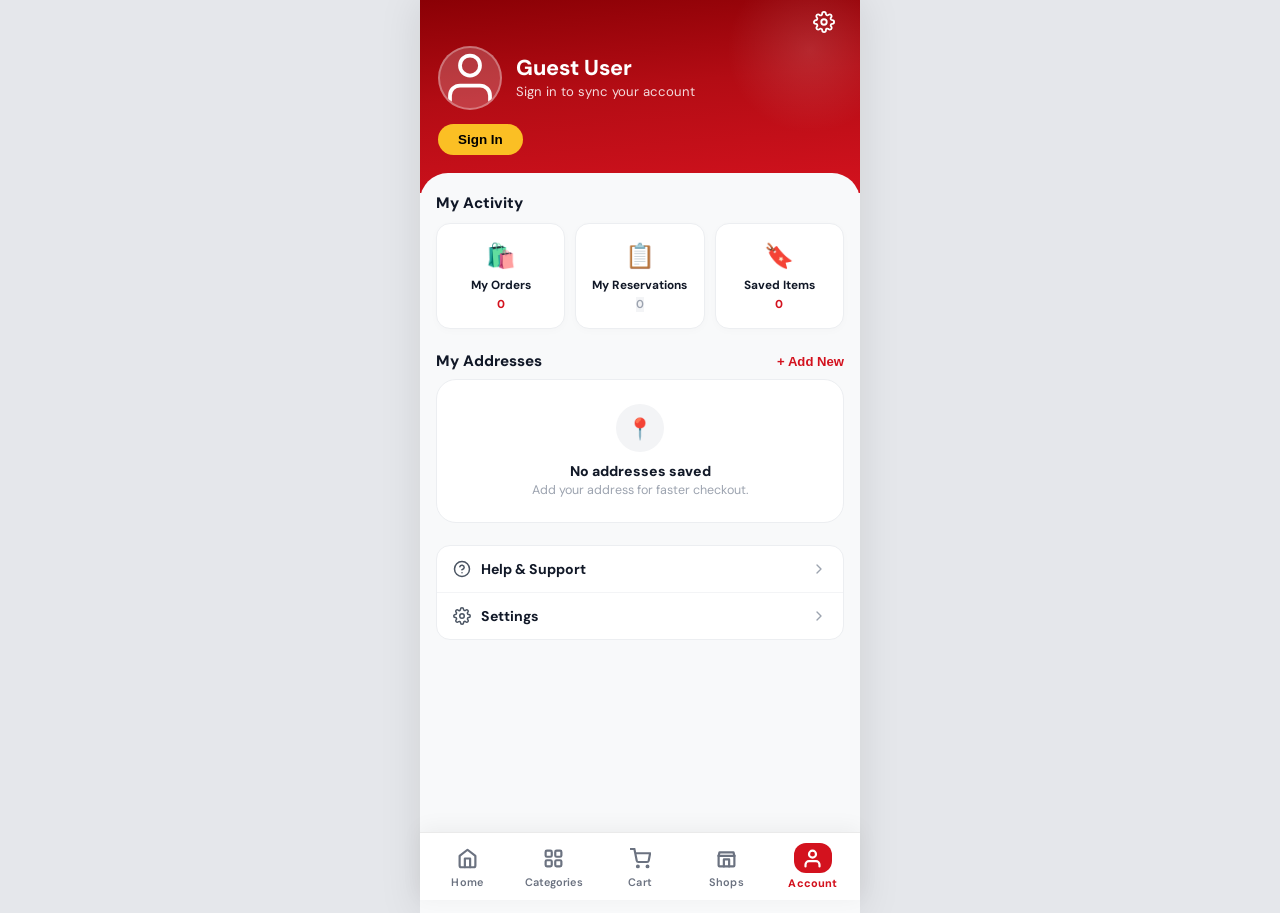
==== account.html @ ba6e0651 "Add files via upload" ====
<!DOCTYPE html>
<html lang="en">

<head>
  <meta charset="UTF-8" />
  <meta name="viewport" content="width=device-width, initial-scale=1.0, maximum-scale=1.0, user-scalable=no" />
  <meta name="description" content="SeekIt — Your account. Manage orders, reservations, addresses and preferences." />
  <title>Account — SeekIt</title>
  <link rel="preconnect" href="https://fonts.googleapis.com" />
  <link rel="preconnect" href="https://fonts.gstatic.com" crossorigin />
  <link href="https://fonts.googleapis.com/css2?family=DM+Sans:wght@400;500;600;700;800&family=Space+Grotesk:wght@500;600;700;800&display=swap" rel="stylesheet" />
  <link rel="stylesheet" href="style.css" />
  <link rel="icon" type="image/webp" href="logo.webp" />
</head>

<body>
  <div id="app">
    <!-- App Header Gradient (Screenshot 5 Match) -->
    <header class="app-header-gradient" style="padding-bottom: 38px;">
      <div style="display: flex; justify-content: flex-end; margin-bottom: 6px;">
        <button class="header-icon-btn" id="btn-account-settings" aria-label="Settings">
          <svg viewBox="0 0 24 24" fill="none" stroke="currentColor" stroke-width="2" stroke-linecap="round" stroke-linejoin="round">
            <circle cx="12" cy="12" r="3"></circle>
            <path d="M19.4 15a1.65 1.65 0 0 0 .33 1.82l.06.06a2 2 0 0 1 0 2.83 2 2 0 0 1-2.83 0l-.06-.06a1.65 1.65 0 0 0-1.82-.33 1.65 1.65 0 0 0-1 1.51V21a2 2 0 0 1-2 2 2 2 0 0 1-2-2v-.09A1.65 1.65 0 0 0 9 19.4a1.65 1.65 0 0 0-1.82.33l-.06.06a2 2 0 0 1-2.83 0 2 2 0 0 1 0-2.83l.06-.06a1.65 1.65 0 0 0 .33-1.82 1.65 1.65 0 0 0-1.51-1H3a2 2 0 0 1-2-2 2 2 0 0 1 2-2h.09A1.65 1.65 0 0 0 4.6 9a1.65 1.65 0 0 0-.33-1.82l-.06-.06a2 2 0 0 1 0-2.83 2 2 0 0 1 2.83 0l.06.06a1.65 1.65 0 0 0 1.82.33H9a1.65 1.65 0 0 0 1-1.51V3a2 2 0 0 1 2-2 2 2 0 0 1 2 2v.09a1.65 1.65 0 0 0 1 1.51 1.65 1.65 0 0 0 1.82-.33l.06-.06a2 2 0 0 1 2.83 0 2 2 0 0 1 0 2.83l-.06.06a1.65 1.65 0 0 0-.33 1.82V9a1.65 1.65 0 0 0 1.51 1H21a2 2 0 0 1 2 2 2 2 0 0 1-2 2h-.09a1.65 1.65 0 0 0-1.51 1z"></path>
          </svg>
        </button>
      </div>

      <!-- User Profile Avatar & Name Row -->
      <div class="account-user-banner" id="account-header-card">
        <div class="account-avatar-ring" id="account-avatar">
          👤
        </div>
        <div class="account-user-details">
          <h2 class="account-user-heading" id="account-user-name">Guest User</h2>
          <p class="account-user-subtext" id="account-user-email">Sign in to enjoy a better experience</p>
        </div>
      </div>

      <!-- Auth Action Button (Sign In / Sign Out) -->
      <div class="account-auth-buttons-row" id="account-auth-actions">
        <button class="btn-account-signin" id="btn-account-login">Sign In</button>
      </div>
    </header>

    <!-- Curved Main Content Sheet -->
    <main class="curved-sheet-content">
      <!-- My Activity Section -->
      <h3 class="account-section-heading">My Activity</h3>
      <div class="account-activity-grid">
        <div class="activity-tile-card" id="menu-orders">
          <span class="activity-tile-icon" style="color: #DC2626;">🛍️</span>
          <span class="activity-tile-title">My Orders</span>
          <span class="activity-tile-badge" id="orders-count-badge">0</span>
        </div>

        <div class="activity-tile-card" id="menu-reservations">
          <span class="activity-tile-icon" style="color: #2563EB;">📋</span>
          <span class="activity-tile-title">My Reservations</span>
          <span class="activity-tile-badge" id="reservations-badge">0</span>
        </div>

        <div class="activity-tile-card" id="menu-saved">
          <span class="activity-tile-icon" style="color: #DC2626;">🔖</span>
          <span class="activity-tile-title">Saved Items</span>
          <span class="activity-tile-badge" id="saved-count-badge">0</span>
        </div>
      </div>

      <!-- My Addresses Section -->
      <div class="section-header-row" style="margin-bottom: 8px;">
        <h3 class="account-section-heading" style="margin-bottom: 0;">My Addresses</h3>
        <button class="section-link-action" id="btn-add-address" style="background: none; border: none; cursor: pointer;">+ Add New</button>
      </div>

      <div class="account-address-card" id="address-card-container">
        <div class="address-empty-icon">📍</div>
        <h4 class="address-empty-title">No addresses saved</h4>
        <p class="address-empty-desc">Add your address for faster checkout.</p>
      </div>

      <!-- Settings & Help Menu -->
      <div class="account-menu-list">
        <a href="#" class="account-menu-link" id="menu-help">
          <div class="account-menu-left">
            <svg viewBox="0 0 24 24" fill="none" stroke="currentColor" stroke-width="2" stroke-linecap="round" stroke-linejoin="round">
              <circle cx="12" cy="12" r="10"></circle>
              <path d="M9.09 9a3 3 0 0 1 5.83 1c0 2-3 3-3 3"></path>
              <line x1="12" y1="17" x2="12.01" y2="17"></line>
            </svg>
            <span>Help &amp; Support</span>
          </div>
          <svg class="account-menu-chevron" viewBox="0 0 24 24" fill="none" stroke="currentColor" stroke-width="2" stroke-linecap="round" stroke-linejoin="round">
            <polyline points="9 18 15 12 9 6"></polyline>
          </svg>
        </a>

        <a href="#" class="account-menu-link" id="menu-settings-link">
          <div class="account-menu-left">
            <svg viewBox="0 0 24 24" fill="none" stroke="currentColor" stroke-width="2" stroke-linecap="round" stroke-linejoin="round">
              <circle cx="12" cy="12" r="3"></circle>
              <path d="M19.4 15a1.65 1.65 0 0 0 .33 1.82l.06.06a2 2 0 0 1 0 2.83 2 2 0 0 1-2.83 0l-.06-.06a1.65 1.65 0 0 0-1.82-.33 1.65 1.65 0 0 0-1 1.51V21a2 2 0 0 1-2 2 2 2 0 0 1-2-2v-.09A1.65 1.65 0 0 0 9 19.4a1.65 1.65 0 0 0-1.82.33l-.06.06a2 2 0 0 1-2.83 0 2 2 0 0 1 0-2.83l.06-.06a1.65 1.65 0 0 0 .33-1.82 1.65 1.65 0 0 0-1.51-1H3a2 2 0 0 1-2-2 2 2 0 0 1 2-2h.09A1.65 1.65 0 0 0 4.6 9a1.65 1.65 0 0 0-.33-1.82l-.06-.06a2 2 0 0 1 0-2.83 2 2 0 0 1 2.83 0l.06.06a1.65 1.65 0 0 0 1.82.33H9a1.65 1.65 0 0 0 1-1.51V3a2 2 0 0 1 2-2 2 2 0 0 1 2 2v.09a1.65 1.65 0 0 0 1 1.51 1.65 1.65 0 0 0 1.82-.33l.06-.06a2 2 0 0 1 2.83 0 2 2 0 0 1 0 2.83l-.06.06a1.65 1.65 0 0 0-.33 1.82V9a1.65 1.65 0 0 0 1.51 1H21a2 2 0 0 1 2 2 2 2 0 0 1-2 2h-.09a1.65 1.65 0 0 0-1.51 1z"></path>
            </svg>
            <span>Settings</span>
          </div>
          <svg class="account-menu-chevron" viewBox="0 0 24 24" fill="none" stroke="currentColor" stroke-width="2" stroke-linecap="round" stroke-linejoin="round">
            <polyline points="9 18 15 12 9 6"></polyline>
          </svg>
        </a>
      </div>

    </main>

    <!-- Reservations Modal -->
    <div class="modal-overlay" id="reservations-modal">
      <div class="modal-sheet" style="max-height: 85vh; overflow-y: auto;">
        <div class="modal-handle"></div>
        <div style="display: flex; justify-content: space-between; align-items: center; margin-bottom: 16px;">
          <h3 class="modal-title" style="margin-bottom: 0;">My Reservations</h3>
          <button id="close-reservations-btn" style="background: none; border: none; font-size: 1.2rem; cursor: pointer; color: #9CA3AF; padding: 4px;">✕</button>
        </div>

        <div class="reservations-list" id="reservations-list">
          <!-- Populated from storage -->
        </div>
      </div>
    </div>

    <!-- Bottom Navigation (5 Tabs - Account Active) -->
    <nav class="bottom-nav">
      <a class="nav-item" href="index.html" id="nav-home">
        <div class="nav-icon-container">
          <svg class="nav-icon" viewBox="0 0 24 24" fill="none" stroke="currentColor" stroke-width="2.5" stroke-linecap="round" stroke-linejoin="round">
            <path d="M3 9l9-7 9 7v11a2 2 0 0 1-2 2H5a2 2 0 0 1-2-2z" />
            <polyline points="9 22 9 12 15 12 15 22" />
          </svg>
        </div>
        <span class="nav-label">Home</span>
      </a>

      <a class="nav-item" href="categories.html" id="nav-categories">
        <div class="nav-icon-container">
          <svg class="nav-icon" viewBox="0 0 24 24" fill="none" stroke="currentColor" stroke-width="2.5" stroke-linecap="round" stroke-linejoin="round">
            <rect x="3" y="3" width="7" height="7" rx="1.5" />
            <rect x="14" y="3" width="7" height="7" rx="1.5" />
            <rect x="3" y="14" width="7" height="7" rx="1.5" />
            <rect x="14" y="14" width="7" height="7" rx="1.5" />
          </svg>
        </div>
        <span class="nav-label">Categories</span>
      </a>

      <a class="nav-item" href="cart.html" id="nav-cart">
        <div class="nav-icon-container">
          <svg class="nav-icon" viewBox="0 0 24 24" fill="none" stroke="currentColor" stroke-width="2.5" stroke-linecap="round" stroke-linejoin="round">
            <circle cx="9" cy="21" r="1" />
            <circle cx="20" cy="21" r="1" />
            <path d="M1 1h4l2.68 13.39a2 2 0 0 0 2 1.61h9.72a2 2 0 0 0 2-1.61L23 6H6" />
          </svg>
        </div>
        <span class="nav-label">Cart</span>
      </a>

      <a class="nav-item" href="shops.html" id="nav-shops">
        <div class="nav-icon-container">
          <svg class="nav-icon" viewBox="0 0 24 24" fill="none" stroke="currentColor" stroke-width="2.5" stroke-linecap="round" stroke-linejoin="round">
            <path d="M3 9l1-4h16l1 4" />
            <path d="M3 9v11a1 1 0 0 0 1 1h16a1 1 0 0 0 1-1V9" />
            <path d="M9 21V13h6v8" />
            <path d="M3 9h18" />
          </svg>
        </div>
        <span class="nav-label">Shops</span>
      </a>

      <a class="nav-item active" href="account.html" id="nav-profile">
        <div class="nav-icon-container">
          <svg class="nav-icon" viewBox="0 0 24 24" fill="none" stroke="currentColor" stroke-width="2.5" stroke-linecap="round" stroke-linejoin="round">
            <path d="M20 21v-2a4 4 0 0 0-4-4H8a4 4 0 0 0-4 4v2" />
            <circle cx="12" cy="7" r="4" />
          </svg>
        </div>
        <span class="nav-label">Account</span>
      </a>
    </nav>
  </div>

  <div id="toast-container"></div>
  <script src="app.js"></script>
</body>

</html>
---- style.css ----
/* ══════════════════════════════════════════════════
   SEEKIT / NEARBUY — Mobile-First Design System v3
   Modern Quick-Commerce Crimson UI (Matching Figma / Mockups)
   ══════════════════════════════════════════════════ */

/* ── Reset ── */
*, *::before, *::after {
  margin: 0;
  padding: 0;
  box-sizing: border-box;
}

:root {
  /* ── Brand Crimson Palette ── */
  --crimson: #D3121E;
  --crimson-dark: #8A0005;
  --crimson-mid: #B30C14;
  --crimson-bright: #E11D48;
  --crimson-wash: #FEECEE;
  --crimson-glow: rgba(211, 18, 30, 0.18);

  /* ── Accents ── */
  --amber: #F59E0B;
  --amber-light: #FBBF24;
  --amber-wash: #FFFBEB;
  --amber-border: #FDE68A;
  
  --leaf: #10B981;
  --leaf-dark: #059669;
  --leaf-wash: #E8F8EE;
  --leaf-border: rgba(16, 185, 129, 0.2);

  --rose-closed: #EF4444;
  --rose-wash: #FEE2E2;
  --rose-border: rgba(239, 68, 68, 0.2);

  /* ── Typography & Ink ── */
  --ink: #111827;
  --ink-secondary: #374151;
  --ink-soft: #4B5563;
  --ink-mute: #9CA3AF;
  --ink-light: #D1D5DB;

  /* ── Backgrounds & Surfaces ── */
  --paper: #F8F9FA;
  --paper-soft: #FAF9F7;
  --surface: #FFFFFF;
  --surface-alt: #F3F4F6;
  --border: #ECEEF1;
  --border-subtle: #F3F4F6;

  /* ── Nav ── */
  --nav-bg: #FFFFFF;
  --nav-border: #EAEAEA;
  --nav-inactive: #6B7280;
  --nav-active: #DC2626;

  /* ── Layout & Radii ── */
  --nav-height: 68px;
  --r-sm: 8px;
  --r-md: 14px;
  --r-lg: 20px;
  --r-xl: 28px;
  --r-pill: 9999px;

  /* ── Shadows ── */
  --shadow-sm: 0 2px 8px rgba(0, 0, 0, 0.03);
  --shadow-md: 0 4px 16px rgba(0, 0, 0, 0.05);
  --shadow-lg: 0 10px 30px rgba(0, 0, 0, 0.08);
  --shadow-nav: 0 -4px 20px rgba(0, 0, 0, 0.05);
  --shadow-sheet: 0 -8px 30px rgba(0, 0, 0, 0.12);

  /* ── Transitions ── */
  --ease: cubic-bezier(0.16, 1, 0.3, 1);
  --dur-fast: 150ms;
  --dur-norm: 250ms;

  /* Legacy tokens for JS compatibility */
  --brand: var(--crimson);
  --brand-light: var(--crimson-wash);
  --brand-glow: var(--crimson-glow);
  --white: #ffffff;
  --gray-50: #FAF9F7;
  --gray-100: #F3F4F6;
  --gray-200: #E5E7EB;
  --gray-300: #D1D5DB;
  --gray-400: #9CA3AF;
  --gray-500: #6B7280;
  --gray-600: #4B5563;
  --gray-700: #374151;
  --gray-800: #1F2937;
  --gray-900: #111827;
  --text-primary: var(--ink);
  --text-secondary: var(--ink-soft);
  --text-muted: var(--ink-mute);
  --red-600: var(--crimson);
  --radius-sm: var(--r-sm);
  --radius-md: var(--r-md);
  --radius-lg: var(--r-lg);
  --radius-xl: var(--r-xl);
  --radius-2xl: var(--r-xl);
  --radius-full: var(--r-pill);
}

html {
  font-family: 'DM Sans', 'Inter', -apple-system, BlinkMacSystemFont, 'Segoe UI', Roboto, sans-serif;
  font-size: 16px;
  -webkit-font-smoothing: antialiased;
  -moz-osx-font-smoothing: grayscale;
  -webkit-tap-highlight-color: transparent;
  background: #E5E7EB;
}

body {
  background: #E5E7EB;
  color: var(--ink);
  min-height: 100dvh;
  overflow-x: hidden;
  display: flex;
  justify-content: center;
}

#app {
  width: 100%;
  max-width: 440px;
  min-height: 100dvh;
  position: relative;
  background: var(--paper);
  box-shadow: 0 0 40px rgba(0, 0, 0, 0.1);
  overflow-x: hidden;
  display: flex;
  flex-direction: column;
}

/* ══════════════════════════════════════════════════
   STATUS BAR (Mobile Header Top)
   ══════════════════════════════════════════════════ */
.status-bar {
  display: flex;
  align-items: center;
  justify-content: space-between;
  padding: 10px 20px 4px 20px;
  color: #FFFFFF;
  font-size: 0.88rem;
  font-weight: 700;
  letter-spacing: -0.02em;
  z-index: 101;
  position: relative;
}

.status-bar-time {
  font-size: 0.95rem;
  font-weight: 800;
}

.status-bar-icons {
  display: flex;
  align-items: center;
  gap: 6px;
}

.status-bar-icons svg {
  width: 17px;
  height: 17px;
  fill: currentColor;
}

/* ══════════════════════════════════════════════════
   CRIMSON APP HEADER (Hero Banner)
   ══════════════════════════════════════════════════ */
.app-header-gradient {
  background: linear-gradient(175deg, var(--crimson-dark) 0%, var(--crimson-mid) 45%, var(--crimson) 100%);
  padding: 4px 18px 34px 18px;
  color: #FFFFFF;
  position: relative;
  overflow: hidden;
}

.app-header-gradient::after {
  content: '';
  position: absolute;
  top: -40px;
  right: -40px;
  width: 180px;
  height: 180px;
  border-radius: 50%;
  background: radial-gradient(circle, rgba(255, 255, 255, 0.12) 0%, transparent 65%);
  pointer-events: none;
}

/* Header Top Brand Row (Home Screen) */
.header-top-brand-row {
  display: flex;
  align-items: center;
  justify-content: space-between;
  padding: 4px 0 14px 0;
}

.header-icon-btn {
  background: none;
  border: none;
  color: #FFFFFF;
  width: 36px;
  height: 36px;
  display: flex;
  align-items: center;
  justify-content: center;
  cursor: pointer;
  border-radius: 50%;
  transition: background var(--dur-fast);
}

.header-icon-btn:active {
  background: rgba(255, 255, 255, 0.2);
}

.header-icon-btn svg {
  width: 22px;
  height: 22px;
}

.header-brand-title {
  font-family: 'Space Grotesk', 'DM Sans', sans-serif;
  font-size: 1.65rem;
  font-weight: 800;
  color: #FFFFFF;
  letter-spacing: -0.03em;
  display: flex;
  align-items: center;
  gap: 0;
}

.header-brand-title .brand-dot {
  width: 7px;
  height: 7px;
  background: #FFFFFF;
  border-radius: 50%;
  display: inline-block;
  margin-bottom: 2px;
}

/* Header Titles (Shops, Categories, Cart, Account) */
.app-header-title-wrap {
  margin-bottom: 12px;
}

.app-header-title {
  font-size: 1.65rem;
  font-weight: 800;
  letter-spacing: -0.03em;
  color: #FFFFFF;
  line-height: 1.2;
}

.app-header-subtitle {
  font-size: 0.88rem;
  color: rgba(255, 255, 255, 0.85);
  font-weight: 500;
  margin-top: 3px;
}

/* Header Control Pills (Location + Filter) */
.app-header-controls {
  display: flex;
  align-items: center;
  justify-content: space-between;
  gap: 10px;
  margin-top: 14px;
}

.app-header-pill {
  display: inline-flex;
  align-items: center;
  gap: 6px;
  background: rgba(0, 0, 0, 0.26);
  backdrop-filter: blur(8px);
  -webkit-backdrop-filter: blur(8px);
  border: 1px solid rgba(255, 255, 255, 0.16);
  color: #FFFFFF;
  padding: 8px 16px;
  border-radius: var(--r-pill);
  font-size: 0.84rem;
  font-weight: 600;
  cursor: pointer;
  transition: all var(--dur-fast);
  white-space: nowrap;
}

.app-header-pill:active {
  background: rgba(0, 0, 0, 0.4);
  transform: scale(0.97);
}

.app-header-pill svg {
  width: 14px;
  height: 14px;
  flex-shrink: 0;
}

.app-header-pill.filter-btn {
  padding: 8px 18px;
}

/* ══════════════════════════════════════════════════
   CURVED MAIN SHEET (Signature Rounded Overlay)
   ══════════════════════════════════════════════════ */
.curved-sheet-content {
  background: var(--paper);
  border-radius: var(--r-xl) var(--r-xl) 0 0;
  margin-top: -20px;
  position: relative;
  z-index: 10;
  padding: 20px 16px calc(var(--nav-height) + 24px) 16px;
  min-height: calc(100vh - 160px);
  flex: 1;
}

/* ══════════════════════════════════════════════════
   HOME SCREEN (SeekIt)
   ══════════════════════════════════════════════════ */
.home-location-bar {
  display: flex;
  align-items: center;
  justify-content: space-between;
  margin-bottom: 16px;
}

.location-dropdown-btn {
  display: inline-flex;
  align-items: center;
  gap: 6px;
  font-size: 0.95rem;
  font-weight: 700;
  color: var(--ink);
  background: none;
  border: none;
  cursor: pointer;
  padding: 0;
}

.location-dropdown-btn .loc-pin-icon {
  width: 18px;
  height: 18px;
  color: var(--crimson);
  flex-shrink: 0;
}

.location-dropdown-btn .chevron-icon {
  width: 15px;
  height: 15px;
  color: var(--ink-soft);
  margin-left: 2px;
}

.radius-badge-pill {
  background: #FEF3C7;
  color: #92400E;
  font-size: 0.76rem;
  font-weight: 700;
  padding: 4px 12px;
  border-radius: var(--r-pill);
  border: 1px solid #FDE68A;
}

.home-hero-headline {
  margin-bottom: 16px;
}

.home-hero-title {
  font-size: 1.7rem;
  font-weight: 800;
  color: var(--ink);
  line-height: 1.18;
  letter-spacing: -0.03em;
}

.home-hero-subtitle {
  font-size: 0.9rem;
  color: var(--ink-soft);
  margin-top: 4px;
  font-weight: 500;
}

/* Home Pill Search Bar */
.search-pill-container {
  position: relative;
  display: flex;
  align-items: center;
  background: var(--surface);
  border: 1.5px solid #E5E7EB;
  border-radius: var(--r-pill);
  padding: 6px 6px 6px 16px;
  box-shadow: 0 3px 12px rgba(0, 0, 0, 0.04);
  transition: all var(--dur-norm) var(--ease);
  margin-bottom: 18px;
}

.search-pill-container:focus-within {
  border-color: var(--crimson);
  box-shadow: 0 0 0 3px var(--crimson-glow);
}

.search-pill-left-icon {
  width: 18px;
  height: 18px;
  color: var(--ink-mute);
  margin-right: 8px;
  flex-shrink: 0;
}

.search-pill-input {
  flex: 1;
  border: none;
  outline: none;
  background: transparent;
  font-size: 0.9rem;
  font-weight: 500;
  color: var(--ink);
  font-family: inherit;
}

.search-pill-input::placeholder {
  color: var(--ink-mute);
  font-weight: 400;
}

.search-pill-btn {
  width: 38px;
  height: 38px;
  border-radius: 50%;
  background: var(--crimson);
  color: #FFFFFF;
  border: none;
  display: flex;
  align-items: center;
  justify-content: center;
  cursor: pointer;
  transition: all var(--dur-fast);
  flex-shrink: 0;
}

.search-pill-btn:active {
  transform: scale(0.92);
  background: var(--crimson-dark);
}

.search-pill-btn svg {
  width: 18px;
  height: 18px;
}

/* Ask Nearby Banner Card */
.ask-banner-card {
  background: linear-gradient(135deg, #FFF9F2 0%, #FFF3E6 100%);
  border: 1.5px solid #FDE6D2;
  border-radius: var(--r-lg);
  padding: 18px 16px;
  display: flex;
  align-items: center;
  justify-content: space-between;
  margin-bottom: 22px;
  box-shadow: 0 3px 10px rgba(245, 158, 11, 0.05);
}

.ask-banner-info {
  flex: 1;
}

.ask-banner-title {
  font-size: 1.05rem;
  font-weight: 800;
  color: #1F2937;
  margin-bottom: 3px;
  letter-spacing: -0.02em;
}

.ask-banner-desc {
  font-size: 0.8rem;
  color: #6B7280;
  line-height: 1.35;
  font-weight: 500;
}

.ask-banner-right {
  display: flex;
  flex-direction: column;
  align-items: center;
  gap: 8px;
  margin-left: 12px;
}

.ask-banner-icon {
  font-size: 1.8rem;
  line-height: 1;
}

.btn-ask-now {
  background: #F59E0B;
  color: #000000;
  font-size: 0.78rem;
  font-weight: 800;
  padding: 6px 14px;
  border-radius: var(--r-pill);
  border: none;
  cursor: pointer;
  box-shadow: 0 2px 8px rgba(245, 158, 11, 0.25);
  transition: all var(--dur-fast);
  white-space: nowrap;
}

.btn-ask-now:active {
  transform: scale(0.95);
  background: #D97706;
}

/* Popular Categories Carousel on Home */
.section-header-row {
  display: flex;
  align-items: center;
  justify-content: space-between;
  margin-bottom: 14px;
}

.section-heading-title {
  font-size: 1.05rem;
  font-weight: 800;
  color: var(--ink);
  letter-spacing: -0.02em;
}

.section-link-action {
  font-size: 0.82rem;
  font-weight: 700;
  color: var(--crimson);
  text-decoration: none;
}

.popular-categories-row {
  display: flex;
  align-items: flex-start;
  justify-content: space-between;
  gap: 8px;
  margin-bottom: 24px;
  overflow-x: auto;
  padding-bottom: 4px;
  scrollbar-width: none;
}

.popular-categories-row::-webkit-scrollbar {
  display: none;
}

.popular-cat-item {
  display: flex;
  flex-direction: column;
  align-items: center;
  text-decoration: none;
  cursor: pointer;
  flex: 1;
  min-width: 60px;
}

.popular-cat-circle {
  width: 54px;
  height: 54px;
  border-radius: 50%;
  background: var(--surface);
  border: 1px solid #ECEEF1;
  display: flex;
  align-items: center;
  justify-content: center;
  font-size: 1.5rem;
  box-shadow: 0 2px 8px rgba(0, 0, 0, 0.04);
  margin-bottom: 6px;
  transition: transform var(--dur-fast), border-color var(--dur-fast);
}

.popular-cat-item:active .popular-cat-circle {
  transform: scale(0.92);
  border-color: var(--crimson);
}

.popular-cat-label {
  font-size: 0.72rem;
  font-weight: 600;
  color: var(--ink-soft);
  text-align: center;
  white-space: nowrap;
}

/* ══════════════════════════════════════════════════
   SHOPS PAGE (Screen 1 Match)
   ══════════════════════════════════════════════════ */
.shops-list {
  display: flex;
  flex-direction: column;
  gap: 14px;
}

.shop-card {
  background: var(--surface);
  border-radius: var(--r-lg);
  padding: 16px;
  border: 1px solid #EAEAEA;
  box-shadow: 0 3px 12px rgba(0, 0, 0, 0.03);
  display: flex;
  flex-direction: column;
  gap: 12px;
  transition: transform var(--dur-fast), box-shadow var(--dur-fast);
}

.shop-card:hover {
  box-shadow: 0 6px 18px rgba(0, 0, 0, 0.06);
}

.shop-card-main {
  display: flex;
  gap: 14px;
  align-items: flex-start;
  cursor: pointer;
}

.shop-thumb-img {
  width: 78px;
  height: 78px;
  border-radius: var(--r-md);
  object-fit: cover;
  flex-shrink: 0;
  background: #F3F4F6;
}

.shop-info {
  flex: 1;
  min-width: 0;
}

.shop-name-row {
  display: flex;
  align-items: center;
  justify-content: space-between;
  gap: 8px;
  margin-bottom: 4px;
}

.shop-title {
  font-size: 1.05rem;
  font-weight: 800;
  color: var(--ink);
  letter-spacing: -0.02em;
  white-space: nowrap;
  overflow: hidden;
  text-overflow: ellipsis;
}

.shop-badge-status {
  font-size: 0.68rem;
  font-weight: 800;
  padding: 3px 8px;
  border-radius: 6px;
  text-transform: uppercase;
  letter-spacing: 0.04em;
  flex-shrink: 0;
}

.shop-badge-status.open {
  background: var(--leaf-wash);
  color: var(--leaf);
  border: 1px solid var(--leaf-border);
}

.shop-badge-status.closed {
  background: var(--rose-wash);
  color: var(--rose-closed);
  border: 1px solid var(--rose-border);
}

.shop-meta-line {
  display: flex;
  align-items: center;
  flex-wrap: wrap;
  gap: 4px;
  font-size: 0.8rem;
  color: var(--ink-soft);
  margin-bottom: 8px;
}

.shop-rating-star {
  color: #F59E0B;
  font-size: 0.88rem;
}

.shop-rating-val {
  font-weight: 700;
  color: #1F2937;
}

.shop-rating-count {
  color: #6B7280;
  font-size: 0.76rem;
}

.shop-meta-dot {
  color: #9CA3AF;
  margin: 0 2px;
}

.shop-tags-row {
  display: flex;
  flex-wrap: wrap;
  gap: 6px;
}

.shop-tag-pill {
  background: #F3F4F6;
  color: #4B5563;
  font-size: 0.74rem;
  font-weight: 600;
  padding: 3px 10px;
  border-radius: var(--r-pill);
  display: inline-block;
}

/* Shop Products Accordion inside Card */
.shop-toggle-bar {
  display: flex;
  align-items: center;
  justify-content: space-between;
  padding-top: 10px;
  border-top: 1px solid #F3F4F6;
  font-size: 0.78rem;
  font-weight: 700;
  color: var(--crimson);
  cursor: pointer;
}

.shop-toggle-chevron {
  width: 16px;
  height: 16px;
  transition: transform var(--dur-norm);
}

.shop-card.expanded .shop-toggle-chevron {
  transform: rotate(180deg);
}

.shop-card-body {
  display: none;
  padding-top: 8px;
}

.shop-card.expanded .shop-card-body {
  display: block;
}

/* ══════════════════════════════════════════════════
   YOUR CART PAGE (Screen 2 Match)
   ══════════════════════════════════════════════════ */
.cart-header-row {
  display: flex;
  align-items: center;
  justify-content: space-between;
  margin-bottom: 4px;
}

.cart-header-edit-btn {
  background: none;
  border: none;
  color: #FFFFFF;
  font-size: 0.88rem;
  font-weight: 600;
  cursor: pointer;
  opacity: 0.9;
}

.cart-items-list {
  display: flex;
  flex-direction: column;
  gap: 12px;
  margin-bottom: 20px;
}

.cart-item-card {
  background: var(--surface);
  border-radius: var(--r-md);
  padding: 14px;
  border: 1px solid #EAEAEA;
  box-shadow: 0 2px 8px rgba(0, 0, 0, 0.03);
  display: flex;
  align-items: center;
  gap: 12px;
  position: relative;
}

.cart-item-img {
  width: 64px;
  height: 64px;
  border-radius: var(--r-sm);
  object-fit: contain;
  background: #FAFAFA;
  padding: 4px;
  flex-shrink: 0;
  border: 1px solid #F3F4F6;
}

.cart-item-info {
  flex: 1;
  min-width: 0;
}

.cart-item-name {
  font-size: 0.95rem;
  font-weight: 700;
  color: var(--ink);
  line-height: 1.25;
  white-space: nowrap;
  overflow: hidden;
  text-overflow: ellipsis;
}

.cart-item-shop {
  font-size: 0.78rem;
  color: var(--ink-mute);
  margin: 2px 0 4px 0;
}

.cart-item-price {
  font-size: 1.05rem;
  font-weight: 800;
  color: var(--ink);
}

.btn-cart-remove-x {
  position: absolute;
  top: 10px;
  right: 12px;
  background: #F3F4F6;
  color: #6B7280;
  border: none;
  width: 22px;
  height: 22px;
  border-radius: 50%;
  font-size: 0.72rem;
  display: flex;
  align-items: center;
  justify-content: center;
  cursor: pointer;
  transition: all var(--dur-fast);
}

.btn-cart-remove-x:hover {
  background: #FEE2E2;
  color: #DC2626;
}

/* Quantity Stepper Pill */
.cart-stepper-pill {
  display: inline-flex;
  align-items: center;
  gap: 12px;
  background: var(--surface);
  border: 1.5px solid #E5E7EB;
  border-radius: var(--r-pill);
  padding: 4px 12px;
  margin-top: 6px;
}

.cart-stepper-btn {
  background: none;
  border: none;
  font-size: 1rem;
  font-weight: 700;
  color: var(--ink);
  cursor: pointer;
  width: 20px;
  height: 20px;
  display: flex;
  align-items: center;
  justify-content: center;
}

.cart-stepper-val {
  font-size: 0.9rem;
  font-weight: 800;
  color: var(--ink);
  min-width: 14px;
  text-align: center;
}

/* Delivery Address & Bill Card */
.cart-bill-card {
  background: var(--surface);
  border-radius: var(--r-lg);
  padding: 16px;
  border: 1px solid #EAEAEA;
  box-shadow: 0 3px 12px rgba(0, 0, 0, 0.03);
  margin-bottom: 20px;
}

.cart-delivery-section {
  margin-bottom: 14px;
}

.cart-delivery-label-row {
  font-size: 0.88rem;
  font-weight: 800;
  color: var(--ink);
  margin-bottom: 8px;
}

.cart-delivery-address-box {
  display: flex;
  align-items: flex-start;
  justify-content: space-between;
  gap: 8px;
}

.cart-address-left {
  display: flex;
  align-items: flex-start;
  gap: 8px;
}

.cart-address-icon {
  color: var(--crimson);
  width: 18px;
  height: 18px;
  flex-shrink: 0;
  margin-top: 2px;
}

.cart-address-title {
  font-size: 0.95rem;
  font-weight: 800;
  color: var(--ink);
}

.cart-address-text {
  font-size: 0.82rem;
  color: var(--ink-soft);
  margin-top: 2px;
}

.cart-change-addr-btn {
  background: none;
  border: none;
  color: var(--crimson);
  font-size: 0.84rem;
  font-weight: 700;
  cursor: pointer;
  white-space: nowrap;
}

.cart-divider-line {
  height: 1px;
  background: #F3F4F6;
  margin: 14px 0;
}

.bill-row {
  display: flex;
  align-items: center;
  justify-content: space-between;
  font-size: 0.88rem;
  color: var(--ink-soft);
  margin-bottom: 8px;
}

.bill-row.total {
  font-size: 1.1rem;
  font-weight: 800;
  color: var(--ink);
  margin-top: 10px;
}

.btn-place-order {
  width: 100%;
  height: 52px;
  background: var(--crimson);
  color: #FFFFFF;
  border: none;
  border-radius: var(--r-md);
  font-size: 1.05rem;
  font-weight: 800;
  cursor: pointer;
  box-shadow: 0 4px 16px rgba(211, 18, 30, 0.28);
  transition: all var(--dur-fast);
}

.btn-place-order:active {
  transform: scale(0.98);
  background: var(--crimson-dark);
}

/* ══════════════════════════════════════════════════
   CATEGORIES PAGE (Screen 3 Match)
   ══════════════════════════════════════════════════ */
.categories-search-box {
  position: relative;
  margin-bottom: 18px;
}

.categories-search-input {
  width: 100%;
  background: var(--surface);
  border: 1.5px solid #E5E7EB;
  border-radius: var(--r-pill);
  padding: 12px 42px 12px 18px;
  font-size: 0.9rem;
  font-weight: 500;
  color: var(--ink);
  outline: none;
  box-shadow: 0 2px 10px rgba(0, 0, 0, 0.03);
}

.categories-search-input:focus {
  border-color: var(--crimson);
  box-shadow: 0 0 0 3px var(--crimson-glow);
}

.categories-search-icon {
  position: absolute;
  right: 16px;
  top: 50%;
  transform: translateY(-50%);
  width: 18px;
  height: 18px;
  color: var(--ink-mute);
  pointer-events: none;
}

.categories-grid {
  display: grid;
  grid-template-columns: repeat(3, 1fr);
  gap: 12px;
  margin-bottom: 20px;
}

.category-tile-card {
  border-radius: var(--r-lg);
  padding: 16px 8px;
  display: flex;
  flex-direction: column;
  align-items: center;
  text-align: center;
  text-decoration: none;
  cursor: pointer;
  transition: transform var(--dur-fast), box-shadow var(--dur-fast);
  border: 1px solid transparent;
}

.category-tile-card:hover {
  transform: translateY(-2px);
  box-shadow: var(--shadow-sm);
}

.category-tile-card:active {
  transform: scale(0.95);
}

/* Pastel backgrounds matching screenshot 3 */
.category-tile-card.grocery { background: #FFFBEB; }
.category-tile-card.snacks { background: #FFF7ED; }
.category-tile-card.beverages { background: #F0FDF4; }
.category-tile-card.personal-care { background: #FAF5FF; }
.category-tile-card.household { background: #EFF6FF; }
.category-tile-card.bakery { background: #FFF8F1; }
.category-tile-card.dairy { background: #FEFCE8; }
.category-tile-card.fruits-veg { background: #F0FDF4; }
.category-tile-card.electronics { background: #ECFEFF; }
.category-tile-card.stationery { background: #EFF6FF; }
.category-tile-card.hardware { background: #F3F4F6; }
.category-tile-card.mobile { background: #F5F3FF; }
.category-tile-card.auto { background: #FFF1F2; }
.category-tile-card.sports { background: #F0FDF4; }
.category-tile-card.home { background: #FFFBEB; }
.category-tile-card.agri { background: #F0FDF4; }

.category-tile-icon {
  font-size: 2.2rem;
  margin-bottom: 8px;
  line-height: 1;
}

.category-tile-name {
  font-size: 0.82rem;
  font-weight: 800;
  color: var(--ink);
  margin-bottom: 2px;
  letter-spacing: -0.01em;
}

.category-tile-count {
  font-size: 0.7rem;
  color: #6B7280;
  font-weight: 500;
}

/* ══════════════════════════════════════════════════
   ACCOUNT PAGE (Screen 5 Match)
   ══════════════════════════════════════════════════ */
.account-user-banner {
  display: flex;
  align-items: center;
  gap: 14px;
  margin-bottom: 14px;
}

.account-avatar-ring {
  width: 64px;
  height: 64px;
  border-radius: 50%;
  border: 2.5px solid #FFFFFF;
  background: rgba(255, 255, 255, 0.2);
  display: flex;
  align-items: center;
  justify-content: center;
  font-size: 1.8rem;
  flex-shrink: 0;
  overflow: hidden;
}

.account-avatar-ring img {
  width: 100%;
  height: 100%;
  object-fit: cover;
}

.account-user-details {
  flex: 1;
}

.account-user-heading {
  font-size: 1.35rem;
  font-weight: 800;
  color: #FFFFFF;
  line-height: 1.2;
}

.account-user-subtext {
  font-size: 0.82rem;
  color: rgba(255, 255, 255, 0.85);
  margin-top: 2px;
}

.account-auth-buttons-row {
  display: flex;
  gap: 10px;
  margin-top: 14px;
}

.btn-account-signin {
  background: #FBBF24;
  color: #000000;
  font-size: 0.84rem;
  font-weight: 800;
  padding: 8px 20px;
  border-radius: var(--r-pill);
  border: none;
  cursor: pointer;
  text-decoration: none;
  display: inline-block;
}

.btn-account-create {
  background: #FFFFFF;
  color: #000000;
  font-size: 0.84rem;
  font-weight: 800;
  padding: 8px 18px;
  border-radius: var(--r-pill);
  border: none;
  cursor: pointer;
  text-decoration: none;
  display: inline-block;
}

/* My Activity Grid */
.account-section-heading {
  font-size: 0.95rem;
  font-weight: 800;
  color: var(--ink);
  margin-bottom: 10px;
}

.account-activity-grid {
  display: grid;
  grid-template-columns: repeat(3, 1fr);
  gap: 10px;
  margin-bottom: 22px;
}

.activity-tile-card {
  background: var(--surface);
  border-radius: var(--r-md);
  padding: 16px 8px;
  border: 1px solid #ECEEF1;
  display: flex;
  flex-direction: column;
  align-items: center;
  text-align: center;
  cursor: pointer;
  box-shadow: 0 2px 8px rgba(0, 0, 0, 0.02);
  transition: transform var(--dur-fast);
}

.activity-tile-card:active {
  transform: scale(0.95);
}

.activity-tile-icon {
  font-size: 1.5rem;
  margin-bottom: 6px;
}

.activity-tile-title {
  font-size: 0.74rem;
  font-weight: 700;
  color: var(--ink);
  margin-bottom: 4px;
}

.activity-tile-badge {
  font-size: 0.72rem;
  font-weight: 800;
  color: var(--crimson);
}

/* My Addresses Card */
.account-address-card {
  background: var(--surface);
  border-radius: var(--r-lg);
  padding: 24px 16px;
  border: 1px solid #ECEEF1;
  text-align: center;
  margin-bottom: 22px;
}

.address-empty-icon {
  width: 48px;
  height: 48px;
  border-radius: 50%;
  background: #F3F4F6;
  color: #9CA3AF;
  display: flex;
  align-items: center;
  justify-content: center;
  margin: 0 auto 10px auto;
  font-size: 1.3rem;
}

.address-empty-title {
  font-size: 0.88rem;
  font-weight: 800;
  color: var(--ink);
}

.address-empty-desc {
  font-size: 0.78rem;
  color: var(--ink-mute);
  margin-top: 2px;
}

/* Settings Menu List */
.account-menu-list {
  background: var(--surface);
  border-radius: var(--r-md);
  border: 1px solid #ECEEF1;
  overflow: hidden;
  margin-bottom: 20px;
}

.account-menu-link {
  display: flex;
  align-items: center;
  justify-content: space-between;
  padding: 14px 16px;
  text-decoration: none;
  color: var(--ink);
  font-size: 0.88rem;
  font-weight: 700;
  border-bottom: 1px solid #F3F4F6;
}

.account-menu-link:last-child {
  border-bottom: none;
}

.account-menu-left {
  display: flex;
  align-items: center;
  gap: 10px;
}

.account-menu-left svg {
  width: 18px;
  height: 18px;
  color: var(--ink-soft);
}

.account-menu-chevron {
  color: #9CA3AF;
  width: 16px;
  height: 16px;
}

/* ══════════════════════════════════════════════════
   BOTTOM NAVIGATION BAR (5 Tabs matching screenshot)
   ══════════════════════════════════════════════════ */
.bottom-nav {
  position: fixed;
  bottom: 0;
  left: 50%;
  transform: translateX(-50%);
  width: 100%;
  max-width: 440px;
  height: var(--nav-height);
  background: var(--nav-bg);
  border-top: 1px solid var(--nav-border);
  box-shadow: var(--shadow-nav);
  display: flex;
  align-items: center;
  justify-content: space-around;
  z-index: 1000;
  padding: 0 4px env(safe-area-inset-bottom, 0) 4px;
}

.nav-item {
  display: flex;
  flex-direction: column;
  align-items: center;
  justify-content: center;
  gap: 3px;
  text-decoration: none;
  flex: 1;
  padding: 4px 0;
  transition: transform var(--dur-fast);
  position: relative;
}

.nav-icon-container {
  width: 36px;
  height: 28px;
  display: flex;
  align-items: center;
  justify-content: center;
  border-radius: 12px;
  transition: all var(--dur-norm) var(--ease);
}

.nav-icon {
  width: 21px;
  height: 21px;
  color: var(--nav-inactive);
  transition: color var(--dur-fast);
}

.nav-label {
  font-size: 0.68rem;
  font-weight: 600;
  color: var(--nav-inactive);
  letter-spacing: 0.01em;
  transition: color var(--dur-fast);
}

/* Active tab style — Vibrant red squircle badge around icon */
.nav-item.active .nav-icon-container {
  background: var(--crimson);
  width: 38px;
  height: 30px;
  border-radius: 12px;
}

.nav-item.active .nav-icon {
  color: #FFFFFF;
}

.nav-item.active .nav-label {
  color: var(--crimson);
  font-weight: 800;
}

/* ══════════════════════════════════════════════════
   PRODUCTS GRID & UNIVERSAL PRODUCT CARDS
   ══════════════════════════════════════════════════ */
.products-grid,
#home-products-grid {
  display: flex;
  flex-direction: column;
  gap: 6px;
  width: 100%;
}

.product-card {
  background: var(--surface);
  border-radius: var(--r-md);
  padding: 12px;
  border: 1px solid #ECEEF1;
  box-shadow: 0 2px 8px rgba(0, 0, 0, 0.02);
  display: flex;
  flex-direction: column;
  position: relative;
  transition: transform var(--dur-fast), box-shadow var(--dur-fast);
}

.product-card:hover {
  box-shadow: 0 4px 14px rgba(0, 0, 0, 0.05);
}

.product-img-wrap {
  width: 100%;
  height: 120px;
  border-radius: var(--r-sm);
  background: #FAFAFA;
  display: flex;
  align-items: center;
  justify-content: center;
  overflow: hidden;
  margin-bottom: 10px;
}

.product-img-wrap img {
  max-width: 90%;
  max-height: 90%;
  object-fit: contain;
}

.product-title {
  font-size: 0.88rem;
  font-weight: 700;
  color: var(--ink);
  line-height: 1.25;
  margin-bottom: 2px;
  display: -webkit-box;
  -webkit-line-clamp: 2;
  -webkit-box-orient: vertical;
  overflow: hidden;
}

.product-shop {
  font-size: 0.74rem;
  color: var(--ink-soft);
  margin-bottom: 8px;
  white-space: nowrap;
  overflow: hidden;
  text-overflow: ellipsis;
}

.product-card-bottom {
  margin-top: auto;
  display: flex;
  align-items: center;
  justify-content: space-between;
  gap: 6px;
}

.product-price {
  font-size: 1.05rem;
  font-weight: 800;
  color: var(--ink);
}

.btn-cart-icon-action {
  width: 36px;
  height: 36px;
  border-radius: 8px;
  background: #FFFFFF;
  border: 1.5px solid #E5E7EB;
  color: var(--ink);
  display: inline-flex;
  align-items: center;
  justify-content: center;
  cursor: pointer;
  box-shadow: 0 1px 4px rgba(0, 0, 0, 0.04);
  transition: all var(--dur-fast);
  flex-shrink: 0;
}

.btn-cart-icon-action svg {
  width: 18px;
  height: 18px;
  stroke: currentColor;
}

.btn-cart-icon-action:hover {
  border-color: var(--crimson);
  color: var(--crimson);
  background: #FFF5F5;
}

.btn-cart-icon-action.in-cart {
  background: #10B981;
  border-color: #10B981;
  color: #FFFFFF;
}

.btn-cart-icon-action.in-cart:hover {
  background: #059669;
  border-color: #059669;
  color: #FFFFFF;
}

.btn-reserve-item {
  height: 36px;
  padding: 0 14px;
  font-size: 0.8rem;
  font-weight: 700;
  color: var(--crimson);
  background: var(--crimson-wash);
  border: 1.5px solid rgba(211, 18, 30, 0.2);
  border-radius: 8px;
  display: inline-flex;
  align-items: center;
  justify-content: center;
  cursor: pointer;
  transition: all var(--dur-fast);
}

.btn-reserve-item:active {
  background: var(--crimson);
  color: #FFFFFF;
}

/* ══════════════════════════════════════════════════
   MODAL & DIALOG SYSTEMS
   ══════════════════════════════════════════════════ */
.modal-overlay {
  position: fixed;
  inset: 0;
  background: rgba(0, 0, 0, 0.55);
  backdrop-filter: blur(4px);
  -webkit-backdrop-filter: blur(4px);
  z-index: 2000;
  display: flex;
  align-items: flex-end;
  justify-content: center;
  opacity: 0;
  pointer-events: none;
  transition: opacity var(--dur-norm) var(--ease);
}

.modal-overlay.active {
  opacity: 1;
  pointer-events: auto;
}

.modal-sheet {
  background: var(--surface);
  width: 100%;
  max-width: 440px;
  border-radius: var(--r-xl) var(--r-xl) 0 0;
  padding: 20px 20px 32px 20px;
  box-shadow: var(--shadow-sheet);
  transform: translateY(100%);
  transition: transform var(--dur-norm) var(--ease);
  max-height: 85vh;
  overflow-y: auto;
}

.modal-overlay.active .modal-sheet {
  transform: translateY(0);
}

.modal-handle {
  width: 40px;
  height: 4px;
  border-radius: var(--r-pill);
  background: #D1D5DB;
  margin: 0 auto 16px auto;
}

.modal-title {
  font-size: 1.15rem;
  font-weight: 800;
  color: var(--ink);
  margin-bottom: 14px;
}

.pincode-row {
  display: flex;
  gap: 8px;
  margin-bottom: 14px;
}

.pincode-input {
  flex: 1;
  padding: 12px 14px;
  border: 1.5px solid #E5E7EB;
  border-radius: var(--r-md);
  font-size: 0.95rem;
  outline: none;
}

.pincode-input:focus {
  border-color: var(--crimson);
}

.btn-primary {
  background: var(--crimson);
  color: #FFFFFF;
  border: none;
  font-weight: 700;
  border-radius: var(--r-md);
  cursor: pointer;
  padding: 10px 18px;
  transition: all var(--dur-fast);
}

.btn-outline {
  background: transparent;
  border: 1.5px solid #E5E7EB;
  color: var(--ink);
  font-weight: 700;
  border-radius: var(--r-md);
  padding: 12px;
  width: 100%;
  display: flex;
  align-items: center;
  justify-content: center;
  gap: 8px;
  cursor: pointer;
}

.modal-divider {
  display: flex;
  align-items: center;
  margin: 14px 0;
  color: #9CA3AF;
  font-size: 0.78rem;
}

.modal-divider::before, .modal-divider::after {
  content: '';
  flex: 1;
  height: 1px;
  background: #E5E7EB;
}

.modal-divider span {
  padding: 0 10px;
}

/* Chips (Horizontal filters & selectors) */
.chip {
  display: inline-flex;
  align-items: center;
  gap: 4px;
  background: var(--surface);
  border: 1.5px solid #E5E7EB;
  border-radius: var(--r-pill);
  padding: 6px 14px;
  font-size: 0.8rem;
  font-weight: 600;
  color: var(--ink-soft);
  cursor: pointer;
  white-space: nowrap;
  transition: all var(--dur-fast);
}

.chip:hover, .chip.active {
  background: var(--crimson);
  color: #FFFFFF;
  border-color: var(--crimson);
}

/* Category & Shop Accordion Products */
.category-products-grid {
  display: flex;
  flex-direction: column;
  gap: 8px;
}

.category-prod-row {
  display: flex;
  align-items: center;
  gap: 12px;
  background: #FAFAFA;
  border: 1px solid #F0F0F0;
  border-radius: var(--r-md);
  padding: 10px 12px;
  transition: background var(--dur-fast);
}

.category-prod-row:hover {
  background: #F3F4F6;
}

.category-prod-row img {
  width: 44px;
  height: 44px;
  object-fit: contain;
  border-radius: 6px;
  background: #FFFFFF;
  padding: 2px;
}

.category-prod-row-info {
  flex: 1;
  min-width: 0;
}

.category-prod-row-name {
  font-size: 0.88rem;
  font-weight: 700;
  color: var(--ink);
  white-space: nowrap;
  overflow: hidden;
  text-overflow: ellipsis;
}

.category-prod-row-price {
  font-size: 0.95rem;
  font-weight: 800;
  color: var(--ink);
}

/* Login, Auth & Forms */
.login-page {
  padding: 20px 16px;
}

.login-card {
  background: var(--surface);
  border-radius: var(--r-lg);
  padding: 24px 20px;
  border: 1px solid #EAEAEA;
  box-shadow: var(--shadow-sm);
  margin-bottom: 20px;
}

.login-header {
  text-align: center;
  margin-bottom: 20px;
}

.login-title {
  font-size: 1.4rem;
  font-weight: 800;
  color: var(--ink);
}

.login-subtitle {
  font-size: 0.84rem;
  color: var(--ink-soft);
  margin-top: 4px;
}

.form-group {
  margin-bottom: 16px;
}

.form-label {
  display: block;
  font-size: 0.82rem;
  font-weight: 700;
  color: var(--ink);
  margin-bottom: 6px;
}

.input-wrapper {
  position: relative;
  display: flex;
  align-items: center;
}

.input-field {
  width: 100%;
  padding: 12px 14px;
  border: 1.5px solid #E5E7EB;
  border-radius: var(--r-md);
  font-size: 0.92rem;
  font-family: inherit;
  outline: none;
}

.input-field:focus {
  border-color: var(--crimson);
  box-shadow: 0 0 0 3px var(--crimson-glow);
}

.input-toggle-btn {
  position: absolute;
  right: 12px;
  background: none;
  border: none;
  color: var(--ink-mute);
  cursor: pointer;
}

.input-toggle-btn svg {
  width: 18px;
  height: 18px;
}

.btn-submit {
  width: 100%;
  height: 48px;
  background: var(--crimson);
  color: #FFFFFF;
  border: none;
  border-radius: var(--r-md);
  font-size: 1rem;
  font-weight: 800;
  cursor: pointer;
  transition: all var(--dur-fast);
}

.btn-submit:active {
  transform: scale(0.98);
  background: var(--crimson-dark);
}

.login-alert {
  padding: 10px 14px;
  border-radius: var(--r-sm);
  font-size: 0.84rem;
  font-weight: 600;
  margin-bottom: 14px;
  display: none;
}

.login-alert.error {
  display: block;
  background: #FEE2E2;
  color: #DC2626;
  border: 1px solid rgba(220, 38, 38, 0.2);
}

.login-alert.success {
  display: block;
  background: #DCFCE7;
  color: #16A34A;
  border: 1px solid rgba(22, 163, 74, 0.2);
}

/* Demo Chips */
.demo-accounts-section {
  background: var(--surface);
  border-radius: var(--r-lg);
  padding: 18px 16px;
  border: 1px solid #EAEAEA;
}

.demo-title {
  font-size: 0.82rem;
  font-weight: 700;
  color: var(--ink-soft);
  margin-bottom: 10px;
}

.demo-chips {
  display: flex;
  flex-wrap: wrap;
  gap: 8px;
}

.demo-chip {
  background: #F3F4F6;
  border: 1px solid #E5E7EB;
  border-radius: var(--r-pill);
  padding: 5px 12px;
  font-size: 0.76rem;
  font-weight: 600;
  color: var(--ink);
  cursor: pointer;
}

.demo-chip:hover {
  background: #E5E7EB;
}

/* Home Product Card (Compact, unified spacing) */
.home-product-card {
  background: var(--surface);
  border-radius: 12px;
  padding: 10px 12px;
  border: 1px solid #ECEEF1;
  box-shadow: 0 1px 4px rgba(0, 0, 0, 0.02);
  display: flex;
  flex-direction: column;
  gap: 8px;
  width: 100%;
  box-sizing: border-box;
  margin-bottom: 0;
  transition: transform var(--dur-fast), box-shadow var(--dur-fast);
}

.home-product-card:hover {
  box-shadow: 0 4px 14px rgba(0, 0, 0, 0.05);
}

.home-prod-main {
  display: flex;
  gap: 12px;
  align-items: center;
}

.home-prod-thumb {
  width: 58px;
  height: 58px;
  border-radius: var(--r-sm);
  object-fit: contain;
  background: #FAFAFA;
  padding: 4px;
  flex-shrink: 0;
  border: 1px solid #F3F4F6;
}

.home-prod-info {
  flex: 1;
  min-width: 0;
}

.home-prod-top {
  display: flex;
  justify-content: space-between;
  align-items: flex-start;
  gap: 8px;
}

.home-prod-name {
  font-size: 0.95rem;
  font-weight: 700;
  color: var(--ink);
  line-height: 1.25;
  white-space: nowrap;
  overflow: hidden;
  text-overflow: ellipsis;
}

.home-prod-price {
  font-size: 1.05rem;
  font-weight: 800;
  color: var(--ink);
  flex-shrink: 0;
}

.home-prod-shop {
  font-size: 0.78rem;
  color: var(--ink-soft);
  margin-top: 4px;
  display: flex;
  align-items: center;
  gap: 4px;
}

.home-prod-footer {
  display: flex;
  align-items: center;
  justify-content: space-between;
  padding-top: 8px;
  border-top: 1px solid #F3F4F6;
}

.home-prod-stock {
  font-size: 0.72rem;
  font-weight: 700;
  color: #059669;
}

.home-prod-stock.out-of-stock {
  color: #DC2626;
}

/* Category Card Header & Info */
.category-card {
  background: var(--surface);
  border-radius: var(--r-lg);
  padding: 16px;
  border: 1px solid #EAEAEA;
  margin-bottom: 14px;
  box-shadow: 0 2px 8px rgba(0, 0, 0, 0.02);
}

.category-card-header {
  display: flex;
  align-items: center;
  gap: 12px;
  cursor: pointer;
}

.category-card-icon {
  font-size: 1.8rem;
  width: 44px;
  height: 44px;
  border-radius: 12px;
  background: #F3F4F6;
  display: flex;
  align-items: center;
  justify-content: center;
  flex-shrink: 0;
}

.category-card-info {
  flex: 1;
  min-width: 0;
}

.category-card-title {
  font-size: 1rem;
  font-weight: 800;
  color: var(--ink);
}

.category-card-meta {
  font-size: 0.76rem;
  color: var(--ink-mute);
  margin-top: 2px;
}

.category-card-chevron {
  width: 16px;
  height: 16px;
  color: #9CA3AF;
  transition: transform var(--dur-norm);
}

.category-card.expanded .category-card-chevron {
  transform: rotate(180deg);
}

.category-preview-chips {
  display: flex;
  gap: 6px;
  flex-wrap: wrap;
  margin-top: 10px;
}

.category-preview-pill {
  background: #F3F4F6;
  color: var(--ink-soft);
  font-size: 0.72rem;
  font-weight: 600;
  padding: 3px 8px;
  border-radius: var(--r-pill);
}

.category-card-body {
  display: none;
  padding-top: 10px;
  border-top: 1px solid #F3F4F6;
  margin-top: 10px;
}

.category-card.expanded .category-card-body {
  display: block;
}

/* Reservation Cards in Account */
.reservation-card {
  background: var(--surface);
  border: 1px solid #ECEEF1;
  border-radius: var(--r-md);
  padding: 14px;
  margin-bottom: 12px;
  box-shadow: 0 2px 8px rgba(0, 0, 0, 0.02);
}

.reservation-header {
  display: flex;
  justify-content: space-between;
  align-items: center;
  margin-bottom: 8px;
}

.shop-badge {
  font-size: 0.76rem;
  font-weight: 700;
  color: var(--ink-soft);
}

.status-pill {
  font-size: 0.7rem;
  font-weight: 800;
  padding: 3px 8px;
  border-radius: 6px;
  text-transform: uppercase;
}

.status-pill.ready {
  background: #E8F8EE;
  color: #10B981;
}

.status-pill.confirmed {
  background: #EFF6FF;
  color: #2563EB;
}

.reservation-prod-name {
  font-size: 0.95rem;
  font-weight: 700;
  color: var(--ink);
  margin-bottom: 4px;
}

.reservation-meta {
  display: flex;
  gap: 10px;
  font-size: 0.8rem;
  color: var(--ink-soft);
  margin-bottom: 10px;
}

.reservation-price {
  font-weight: 800;
  color: var(--ink);
}

.reservation-footer {
  display: flex;
  justify-content: space-between;
  align-items: center;
  padding-top: 8px;
  border-top: 1px solid #F3F4F6;
}

.reservation-code {
  font-size: 0.78rem;
  color: var(--ink-soft);
}

.btn-cancel-reservation {
  background: #FEE2E2;
  color: #DC2626;
  border: 1px solid rgba(220, 38, 38, 0.25);
  font-size: 0.76rem;
  font-weight: 700;
  padding: 6px 12px;
  border-radius: var(--r-md);
  cursor: pointer;
  display: inline-flex;
  align-items: center;
  gap: 4px;
  transition: all var(--dur-fast);
}

.btn-cancel-reservation:hover {
  background: #DC2626;
  color: #FFFFFF;
}

.btn-directions-sm {
  font-size: 0.76rem;
  font-weight: 700;
  color: var(--crimson);
  text-decoration: none;
}

/* Empty State / No products message */
.no-products-msg {
  text-align: center;
  padding: 36px 16px;
  background: var(--surface);
  border-radius: var(--r-lg);
  border: 1px solid #ECEEF1;
}

/* Product Details Modal */
.product-modal-sheet {
  background: var(--surface);
  width: 100%;
  max-width: 440px;
  border-radius: var(--r-xl) var(--r-xl) 0 0;
  padding: 20px 20px 32px 20px;
  box-shadow: var(--shadow-sheet);
  max-height: 90vh;
  overflow-y: auto;
  position: relative;
}

.prod-modal-close {
  position: absolute;
  top: 14px;
  right: 14px;
  background: #F3F4F6;
  border: none;
  width: 28px;
  height: 28px;
  border-radius: 50%;
  font-size: 0.82rem;
  color: #6B7280;
  display: flex;
  align-items: center;
  justify-content: center;
  cursor: pointer;
}

.prod-modal-img-wrap {
  width: 100%;
  height: 180px;
  border-radius: var(--r-md);
  background: #FAFAFA;
  display: flex;
  align-items: center;
  justify-content: center;
  margin-bottom: 14px;
  border: 1px solid #F3F4F6;
}

.prod-modal-img {
  max-width: 80%;
  max-height: 80%;
  object-fit: contain;
}

.prod-modal-stock-badge {
  font-size: 0.74rem;
  font-weight: 700;
  color: #059669;
}

.prod-modal-title {
  font-size: 1.25rem;
  font-weight: 800;
  color: var(--ink);
  line-height: 1.25;
  margin-bottom: 6px;
}

.prod-modal-price-row {
  display: flex;
  align-items: baseline;
  gap: 8px;
  margin-bottom: 14px;
}

.prod-modal-price {
  font-size: 1.45rem;
  font-weight: 800;
  color: var(--crimson);
}

.prod-modal-shop-card {
  background: #FAF9F7;
  border: 1.5px solid #EAE6DE;
  border-radius: var(--r-md);
  padding: 12px 14px;
  margin-bottom: 14px;
}

.prod-modal-shop-name {
  display: flex;
  align-items: center;
  justify-content: space-between;
  font-size: 0.92rem;
  font-weight: 800;
  color: var(--ink);
  margin-bottom: 2px;
}

.prod-modal-shop-addr {
  font-size: 0.78rem;
  color: var(--ink-soft);
}

.prod-modal-desc-title {
  font-size: 0.88rem;
  font-weight: 800;
  color: var(--ink);
  margin-bottom: 4px;
}

.prod-modal-desc-text {
  font-size: 0.82rem;
  color: var(--ink-soft);
  line-height: 1.45;
}

.prod-modal-feature-list {
  padding-left: 18px;
  margin: 6px 0;
}

.prod-modal-feature-item {
  font-size: 0.8rem;
  color: var(--ink-soft);
  margin-bottom: 3px;
  line-height: 1.35;
}

.prod-modal-actions {
  display: flex;
  align-items: center;
  gap: 10px;
  margin-top: 18px;
  padding-top: 14px;
  border-top: 1px solid #F3F4F6;
}

/* Floating 2-Second Toast Notification */
#seekit-toast,
.toast-container {
  position: fixed;
  bottom: calc(var(--nav-height) + 16px);
  left: 50%;
  transform: translate(-50%, 14px);
  background: #111827;
  color: #FFFFFF;
  padding: 10px 18px;
  border-radius: var(--r-pill);
  font-size: 0.82rem;
  font-weight: 700;
  box-shadow: 0 8px 24px rgba(0, 0, 0, 0.3);
  display: flex;
  align-items: center;
  gap: 8px;
  z-index: 99999;
  opacity: 0;
  pointer-events: none;
  transition: opacity 0.2s ease, transform 0.2s ease;
  white-space: nowrap;
  max-width: 90%;
  box-sizing: border-box;
}

#seekit-toast.show,
.toast-container.show {
  opacity: 1;
  transform: translate(-50%, 0);
  pointer-events: auto;
}

#seekit-toast strong,
.toast-container strong {
  color: #FBBF24;
}

/* ══════════════════════════════════════════════════
   SELLER DASHBOARD STYLES (seller.html)
   ══════════════════════════════════════════════════ */
.seller-stats-grid {
  display: grid;
  grid-template-columns: repeat(3, 1fr);
  gap: 8px;
  margin-bottom: 16px;
}

.seller-stat-card {
  background: var(--surface);
  border: 1px solid #ECEEF1;
  border-radius: var(--r-md);
  padding: 12px 8px;
  text-align: center;
  box-shadow: 0 1px 4px rgba(0, 0, 0, 0.02);
}

.seller-stat-num {
  font-size: 1.25rem;
  font-weight: 800;
  color: var(--crimson);
  line-height: 1.2;
}

.seller-stat-label {
  font-size: 0.7rem;
  font-weight: 700;
  color: var(--ink-soft);
  margin-top: 2px;
}

.seller-tabs {
  display: flex;
  background: #F3F4F6;
  padding: 4px;
  border-radius: var(--r-pill);
  gap: 4px;
  margin-bottom: 16px;
}

.seller-tab-btn {
  flex: 1;
  border: none;
  background: transparent;
  padding: 8px 6px;
  border-radius: var(--r-pill);
  font-size: 0.78rem;
  font-weight: 700;
  color: var(--ink-soft);
  cursor: pointer;
  transition: all var(--dur-fast);
}

.seller-tab-btn.active {
  background: #FFFFFF;
  color: var(--ink);
  box-shadow: 0 2px 6px rgba(0, 0, 0, 0.06);
}

.seller-tab-content {
  display: none;
}

.seller-tab-content.active {
  display: block;
  animation: fadeIn 0.2s ease;
}

.quick-tools-grid {
  display: grid;
  grid-template-columns: repeat(3, 1fr);
  gap: 8px;
}

.btn-quick-tool {
  display: flex;
  flex-direction: column;
  align-items: center;
  justify-content: center;
  gap: 5px;
  background: #F9FAFB;
  border: 1px solid #E5E7EB;
  border-radius: var(--r-md);
  padding: 10px 4px;
  font-size: 0.72rem;
  font-weight: 700;
  color: var(--ink);
  cursor: pointer;
  transition: all var(--dur-fast);
}

.btn-quick-tool:hover {
  background: #FFFFFF;
  border-color: var(--crimson);
  color: var(--crimson);
}

.btn-add-prod {
  background: var(--crimson);
  color: #FFFFFF;
  border: none;
  font-size: 0.78rem;
  font-weight: 800;
  padding: 6px 14px;
  border-radius: var(--r-pill);
  cursor: pointer;
  box-shadow: 0 2px 8px rgba(211, 18, 30, 0.2);
}

.seller-product-card {
  background: var(--surface);
  border: 1px solid #ECEEF1;
  border-radius: var(--r-md);
  padding: 12px;
  margin-bottom: 10px;
  box-shadow: 0 1px 4px rgba(0, 0, 0, 0.02);
}

.seller-prod-top {
  display: flex;
  align-items: center;
  gap: 12px;
}

.seller-prod-thumb {
  width: 44px;
  height: 44px;
  border-radius: 8px;
  object-fit: cover;
  background: #F3F4F6;
  border: 1px solid #E5E7EB;
}

.seller-prod-name {
  font-size: 0.88rem;
  font-weight: 800;
  color: var(--ink);
  margin-bottom: 2px;
}

.seller-prod-price {
  font-size: 0.92rem;
  font-weight: 800;
  color: var(--ink);
}

.seller-prod-controls {
  display: flex;
  justify-content: space-between;
  align-items: center;
  margin-top: 10px;
  padding-top: 10px;
  border-top: 1px solid #F3F4F6;
}

.stock-stepper {
  display: inline-flex;
  align-items: center;
  gap: 8px;
  background: #F9FAFB;
  border: 1px solid #E5E7EB;
  border-radius: var(--r-pill);
  padding: 3px 8px;
}

.stepper-btn {
  background: #FFFFFF;
  border: 1px solid #D1D5DB;
  width: 22px;
  height: 22px;
  border-radius: 50%;
  font-size: 0.85rem;
  font-weight: 800;
  display: flex;
  align-items: center;
  justify-content: center;
  cursor: pointer;
  line-height: 1;
}

.stepper-count {
  font-size: 0.82rem;
  font-weight: 800;
  color: var(--ink);
  min-width: 18px;
  text-align: center;
}

.stock-status-toggle {
  background: #DCFCE7;
  color: #16A34A;
  border: 1px solid rgba(22, 163, 74, 0.25);
  font-size: 0.72rem;
  font-weight: 800;
  padding: 4px 10px;
  border-radius: var(--r-pill);
  cursor: pointer;
  transition: all var(--dur-fast);
}

.stock-status-toggle.out-of-stock {
  background: #FEE2E2;
  color: #DC2626;
  border-color: rgba(220, 38, 38, 0.25);
}

/* Bulk Excel Step Cards */
.bulk-step-card {
  background: #F9FAFB;
  border: 1px solid #E5E7EB;
  border-radius: var(--r-md);
  padding: 12px;
  display: flex;
  align-items: center;
  gap: 10px;
}

.step-badge {
  background: var(--ink);
  color: #FFFFFF;
  font-size: 0.68rem;
  font-weight: 800;
  padding: 2px 6px;
  border-radius: 4px;
}

.btn-download-tpl {
  display: inline-flex;
  align-items: center;
  gap: 4px;
  background: #FFFFFF;
  border: 1.5px solid #D1D5DB;
  border-radius: var(--r-pill);
  padding: 6px 12px;
  font-size: 0.76rem;
  font-weight: 700;
  color: var(--ink);
  cursor: pointer;
}

.drop-zone {
  display: flex;
  flex-direction: column;
  align-items: center;
  justify-content: center;
  border: 2px dashed #D1D5DB;
  border-radius: var(--r-md);
  padding: 20px 12px;
  background: #FFFFFF;
  cursor: pointer;
  text-align: center;
}

.scanner-viewfinder {
  position: relative;
  height: 150px;
  background: #111827;
  border-radius: var(--r-md);
  display: flex;
  flex-direction: column;
  align-items: center;
  justify-content: center;
  overflow: hidden;
  margin-bottom: 14px;
}

.scanner-laser {
  position: absolute;
  top: 0;
  left: 0;
  right: 0;
  height: 2px;
  background: var(--crimson);
  box-shadow: 0 0 8px var(--crimson);
  animation: laserScan 1.8s ease-in-out infinite alternate;
}

@keyframes laserScan {
  0% { top: 10%; }
  100% { top: 90%; }
}

/* ══════════════════════════════════════════════════
   SHOP PROFILE MODAL STYLES (Screen Match)
   ══════════════════════════════════════════════════ */
.shop-profile-sheet {
  background: var(--surface);
  border-radius: 24px 24px 0 0;
  width: 100%;
  max-width: 440px;
  max-height: 90vh;
  overflow-y: auto;
  padding: 16px 18px 28px 18px;
  position: relative;
  box-sizing: border-box;
  animation: slideUpSheet 0.3s cubic-bezier(0.16, 1, 0.3, 1);
}

.shop-profile-banner {
  background: linear-gradient(135deg, #1E293B 0%, #0F172A 100%);
  border-radius: var(--r-lg);
  padding: 18px 16px;
  color: #FFFFFF;
  margin-bottom: 14px;
}

.shop-profile-top {
  display: flex;
  justify-content: space-between;
  align-items: flex-start;
  gap: 10px;
  margin-bottom: 14px;
}

.shop-profile-name {
  font-size: 1.25rem;
  font-weight: 800;
  color: #FFFFFF;
  letter-spacing: -0.02em;
  margin: 0 0 4px 0;
}

.shop-profile-cat-badge {
  background: rgba(255, 255, 255, 0.2);
  color: #FFFFFF;
  font-size: 0.72rem;
  font-weight: 700;
  padding: 3px 10px;
  border-radius: var(--r-pill);
  display: inline-block;
}

.shop-profile-stats-grid {
  display: grid;
  grid-template-columns: repeat(3, 1fr);
  gap: 8px;
  border-top: 1px solid rgba(255, 255, 255, 0.15);
  padding-top: 12px;
}

.shop-profile-stat-box {
  text-align: center;
}

.shop-profile-stat-val {
  display: block;
  font-size: 1.05rem;
  font-weight: 800;
  color: #FFFFFF;
}

.shop-profile-stat-lbl {
  font-size: 0.68rem;
  color: rgba(255, 255, 255, 0.75);
  font-weight: 600;
}

.shop-profile-actions-bar {
  display: flex;
  gap: 10px;
  margin-bottom: 14px;
}

.btn-shop-contact {
  flex: 1;
  display: flex;
  align-items: center;
  justify-content: center;
  gap: 6px;
  height: 42px;
  border-radius: var(--r-md);
  font-size: 0.85rem;
  font-weight: 700;
  text-decoration: none;
  transition: all var(--dur-fast);
}

.btn-shop-contact.call {
  background: #EFF6FF;
  color: #2563EB;
  border: 1.5px solid rgba(37, 99, 235, 0.25);
}

.btn-shop-contact.whatsapp {
  background: #ECFDF5;
  color: #059669;
  border: 1.5px solid rgba(5, 150, 105, 0.25);
}

.shop-profile-info-card {
  background: #F9FAFB;
  border: 1px solid #E5E7EB;
  border-radius: var(--r-md);
  padding: 14px;
  margin-bottom: 14px;
  display: flex;
  flex-direction: column;
  gap: 12px;
}

.shop-profile-info-row {
  display: flex;
  gap: 10px;
  font-size: 0.8rem;
  color: var(--ink);
  line-height: 1.4;
}

.shop-profile-info-icon {
  font-size: 1.1rem;
  flex-shrink: 0;
}
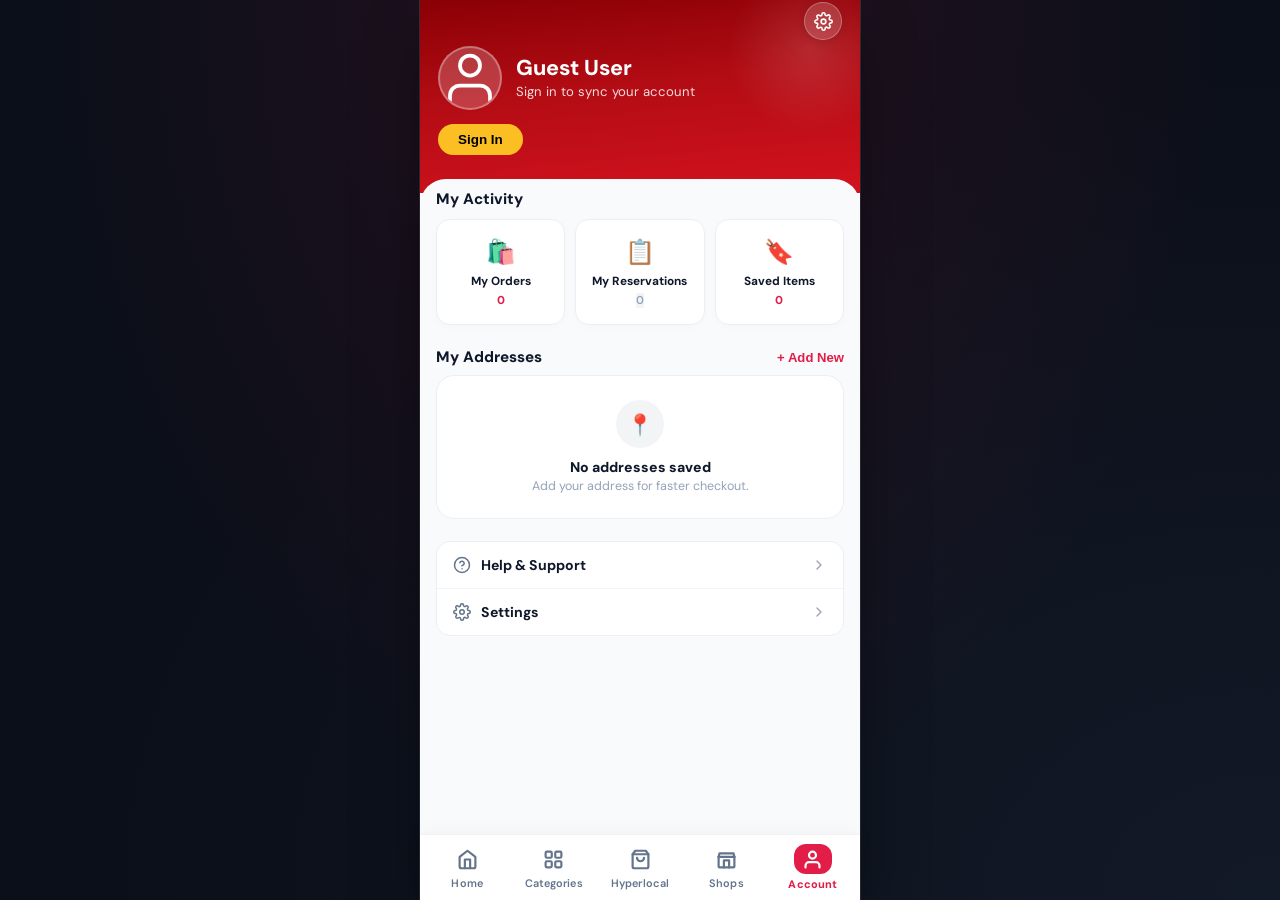
==== commit b5d05097: "Add files via upload" ====
--- a/account.html
+++ b/account.html
@@ -150,15 +150,15 @@
         <span class="nav-label">Categories</span>
       </a>
 
-      <a class="nav-item" href="cart.html" id="nav-cart">
+      <a class="nav-item" href="hyperlocal.html" id="nav-hyperlocal">
         <div class="nav-icon-container">
           <svg class="nav-icon" viewBox="0 0 24 24" fill="none" stroke="currentColor" stroke-width="2.5" stroke-linecap="round" stroke-linejoin="round">
-            <circle cx="9" cy="21" r="1" />
-            <circle cx="20" cy="21" r="1" />
-            <path d="M1 1h4l2.68 13.39a2 2 0 0 0 2 1.61h9.72a2 2 0 0 0 2-1.61L23 6H6" />
+            <path d="M6 2L3 6v14a2 2 0 0 0 2 2h14a2 2 0 0 0 2-2V6l-3-4z" />
+            <line x1="3" y1="6" x2="21" y2="6" />
+            <path d="M16 10a4 4 0 0 1-8 0" />
           </svg>
         </div>
-        <span class="nav-label">Cart</span>
+        <span class="nav-label">Hyperlocal</span>
       </a>
 
       <a class="nav-item" href="shops.html" id="nav-shops">
--- a/style.css
+++ b/style.css
@@ -1,2741 +1,3146 @@
-/* ══════════════════════════════════════════════════
-   SEEKIT / NEARBUY — Mobile-First Design System v3
-   Modern Quick-Commerce Crimson UI (Matching Figma / Mockups)
-   ══════════════════════════════════════════════════ */
-
-/* ── Reset ── */
-*, *::before, *::after {
-  margin: 0;
-  padding: 0;
-  box-sizing: border-box;
-}
-
-:root {
-  /* ── Brand Crimson Palette ── */
-  --crimson: #D3121E;
-  --crimson-dark: #8A0005;
-  --crimson-mid: #B30C14;
-  --crimson-bright: #E11D48;
-  --crimson-wash: #FEECEE;
-  --crimson-glow: rgba(211, 18, 30, 0.18);
-
-  /* ── Accents ── */
-  --amber: #F59E0B;
-  --amber-light: #FBBF24;
-  --amber-wash: #FFFBEB;
-  --amber-border: #FDE68A;
-  
-  --leaf: #10B981;
-  --leaf-dark: #059669;
-  --leaf-wash: #E8F8EE;
-  --leaf-border: rgba(16, 185, 129, 0.2);
-
-  --rose-closed: #EF4444;
-  --rose-wash: #FEE2E2;
-  --rose-border: rgba(239, 68, 68, 0.2);
-
-  /* ── Typography & Ink ── */
-  --ink: #111827;
-  --ink-secondary: #374151;
-  --ink-soft: #4B5563;
-  --ink-mute: #9CA3AF;
-  --ink-light: #D1D5DB;
-
-  /* ── Backgrounds & Surfaces ── */
-  --paper: #F8F9FA;
-  --paper-soft: #FAF9F7;
-  --surface: #FFFFFF;
-  --surface-alt: #F3F4F6;
-  --border: #ECEEF1;
-  --border-subtle: #F3F4F6;
-
-  /* ── Nav ── */
-  --nav-bg: #FFFFFF;
-  --nav-border: #EAEAEA;
-  --nav-inactive: #6B7280;
-  --nav-active: #DC2626;
-
-  /* ── Layout & Radii ── */
-  --nav-height: 68px;
-  --r-sm: 8px;
-  --r-md: 14px;
-  --r-lg: 20px;
-  --r-xl: 28px;
-  --r-pill: 9999px;
-
-  /* ── Shadows ── */
-  --shadow-sm: 0 2px 8px rgba(0, 0, 0, 0.03);
-  --shadow-md: 0 4px 16px rgba(0, 0, 0, 0.05);
-  --shadow-lg: 0 10px 30px rgba(0, 0, 0, 0.08);
-  --shadow-nav: 0 -4px 20px rgba(0, 0, 0, 0.05);
-  --shadow-sheet: 0 -8px 30px rgba(0, 0, 0, 0.12);
-
-  /* ── Transitions ── */
-  --ease: cubic-bezier(0.16, 1, 0.3, 1);
-  --dur-fast: 150ms;
-  --dur-norm: 250ms;
-
-  /* Legacy tokens for JS compatibility */
-  --brand: var(--crimson);
-  --brand-light: var(--crimson-wash);
-  --brand-glow: var(--crimson-glow);
-  --white: #ffffff;
-  --gray-50: #FAF9F7;
-  --gray-100: #F3F4F6;
-  --gray-200: #E5E7EB;
-  --gray-300: #D1D5DB;
-  --gray-400: #9CA3AF;
-  --gray-500: #6B7280;
-  --gray-600: #4B5563;
-  --gray-700: #374151;
-  --gray-800: #1F2937;
-  --gray-900: #111827;
-  --text-primary: var(--ink);
-  --text-secondary: var(--ink-soft);
-  --text-muted: var(--ink-mute);
-  --red-600: var(--crimson);
-  --radius-sm: var(--r-sm);
-  --radius-md: var(--r-md);
-  --radius-lg: var(--r-lg);
-  --radius-xl: var(--r-xl);
-  --radius-2xl: var(--r-xl);
-  --radius-full: var(--r-pill);
-}
-
-html {
-  font-family: 'DM Sans', 'Inter', -apple-system, BlinkMacSystemFont, 'Segoe UI', Roboto, sans-serif;
-  font-size: 16px;
-  -webkit-font-smoothing: antialiased;
-  -moz-osx-font-smoothing: grayscale;
-  -webkit-tap-highlight-color: transparent;
-  background: #E5E7EB;
-}
-
-body {
-  background: #E5E7EB;
-  color: var(--ink);
-  min-height: 100dvh;
-  overflow-x: hidden;
-  display: flex;
-  justify-content: center;
-}
-
-#app {
-  width: 100%;
-  max-width: 440px;
-  min-height: 100dvh;
-  position: relative;
-  background: var(--paper);
-  box-shadow: 0 0 40px rgba(0, 0, 0, 0.1);
-  overflow-x: hidden;
-  display: flex;
-  flex-direction: column;
-}
-
-/* ══════════════════════════════════════════════════
-   STATUS BAR (Mobile Header Top)
-   ══════════════════════════════════════════════════ */
-.status-bar {
-  display: flex;
-  align-items: center;
-  justify-content: space-between;
-  padding: 10px 20px 4px 20px;
-  color: #FFFFFF;
-  font-size: 0.88rem;
-  font-weight: 700;
-  letter-spacing: -0.02em;
-  z-index: 101;
-  position: relative;
-}
-
-.status-bar-time {
-  font-size: 0.95rem;
-  font-weight: 800;
-}
-
-.status-bar-icons {
-  display: flex;
-  align-items: center;
-  gap: 6px;
-}
-
-.status-bar-icons svg {
-  width: 17px;
-  height: 17px;
-  fill: currentColor;
-}
-
-/* ══════════════════════════════════════════════════
-   CRIMSON APP HEADER (Hero Banner)
-   ══════════════════════════════════════════════════ */
-.app-header-gradient {
-  background: linear-gradient(175deg, var(--crimson-dark) 0%, var(--crimson-mid) 45%, var(--crimson) 100%);
-  padding: 4px 18px 34px 18px;
-  color: #FFFFFF;
-  position: relative;
-  overflow: hidden;
-}
-
-.app-header-gradient::after {
-  content: '';
-  position: absolute;
-  top: -40px;
-  right: -40px;
-  width: 180px;
-  height: 180px;
-  border-radius: 50%;
-  background: radial-gradient(circle, rgba(255, 255, 255, 0.12) 0%, transparent 65%);
-  pointer-events: none;
-}
-
-/* Header Top Brand Row (Home Screen) */
-.header-top-brand-row {
-  display: flex;
-  align-items: center;
-  justify-content: space-between;
-  padding: 4px 0 14px 0;
-}
-
-.header-icon-btn {
-  background: none;
-  border: none;
-  color: #FFFFFF;
-  width: 36px;
-  height: 36px;
-  display: flex;
-  align-items: center;
-  justify-content: center;
-  cursor: pointer;
-  border-radius: 50%;
-  transition: background var(--dur-fast);
-}
-
-.header-icon-btn:active {
-  background: rgba(255, 255, 255, 0.2);
-}
-
-.header-icon-btn svg {
-  width: 22px;
-  height: 22px;
-}
-
-.header-brand-title {
-  font-family: 'Space Grotesk', 'DM Sans', sans-serif;
-  font-size: 1.65rem;
-  font-weight: 800;
-  color: #FFFFFF;
-  letter-spacing: -0.03em;
-  display: flex;
-  align-items: center;
-  gap: 0;
-}
-
-.header-brand-title .brand-dot {
-  width: 7px;
-  height: 7px;
-  background: #FFFFFF;
-  border-radius: 50%;
-  display: inline-block;
-  margin-bottom: 2px;
-}
-
-/* Header Titles (Shops, Categories, Cart, Account) */
-.app-header-title-wrap {
-  margin-bottom: 12px;
-}
-
-.app-header-title {
-  font-size: 1.65rem;
-  font-weight: 800;
-  letter-spacing: -0.03em;
-  color: #FFFFFF;
-  line-height: 1.2;
-}
-
-.app-header-subtitle {
-  font-size: 0.88rem;
-  color: rgba(255, 255, 255, 0.85);
-  font-weight: 500;
-  margin-top: 3px;
-}
-
-/* Header Control Pills (Location + Filter) */
-.app-header-controls {
-  display: flex;
-  align-items: center;
-  justify-content: space-between;
-  gap: 10px;
-  margin-top: 14px;
-}
-
-.app-header-pill {
-  display: inline-flex;
-  align-items: center;
-  gap: 6px;
-  background: rgba(0, 0, 0, 0.26);
-  backdrop-filter: blur(8px);
-  -webkit-backdrop-filter: blur(8px);
-  border: 1px solid rgba(255, 255, 255, 0.16);
-  color: #FFFFFF;
-  padding: 8px 16px;
-  border-radius: var(--r-pill);
-  font-size: 0.84rem;
-  font-weight: 600;
-  cursor: pointer;
-  transition: all var(--dur-fast);
-  white-space: nowrap;
-}
-
-.app-header-pill:active {
-  background: rgba(0, 0, 0, 0.4);
-  transform: scale(0.97);
-}
-
-.app-header-pill svg {
-  width: 14px;
-  height: 14px;
-  flex-shrink: 0;
-}
-
-.app-header-pill.filter-btn {
-  padding: 8px 18px;
-}
-
-/* ══════════════════════════════════════════════════
-   CURVED MAIN SHEET (Signature Rounded Overlay)
-   ══════════════════════════════════════════════════ */
-.curved-sheet-content {
-  background: var(--paper);
-  border-radius: var(--r-xl) var(--r-xl) 0 0;
-  margin-top: -20px;
-  position: relative;
-  z-index: 10;
-  padding: 20px 16px calc(var(--nav-height) + 24px) 16px;
-  min-height: calc(100vh - 160px);
-  flex: 1;
-}
-
-/* ══════════════════════════════════════════════════
-   HOME SCREEN (SeekIt)
-   ══════════════════════════════════════════════════ */
-.home-location-bar {
-  display: flex;
-  align-items: center;
-  justify-content: space-between;
-  margin-bottom: 16px;
-}
-
-.location-dropdown-btn {
-  display: inline-flex;
-  align-items: center;
-  gap: 6px;
-  font-size: 0.95rem;
-  font-weight: 700;
-  color: var(--ink);
-  background: none;
-  border: none;
-  cursor: pointer;
-  padding: 0;
-}
-
-.location-dropdown-btn .loc-pin-icon {
-  width: 18px;
-  height: 18px;
-  color: var(--crimson);
-  flex-shrink: 0;
-}
-
-.location-dropdown-btn .chevron-icon {
-  width: 15px;
-  height: 15px;
-  color: var(--ink-soft);
-  margin-left: 2px;
-}
-
-.radius-badge-pill {
-  background: #FEF3C7;
-  color: #92400E;
-  font-size: 0.76rem;
-  font-weight: 700;
-  padding: 4px 12px;
-  border-radius: var(--r-pill);
-  border: 1px solid #FDE68A;
-}
-
-.home-hero-headline {
-  margin-bottom: 16px;
-}
-
-.home-hero-title {
-  font-size: 1.7rem;
-  font-weight: 800;
-  color: var(--ink);
-  line-height: 1.18;
-  letter-spacing: -0.03em;
-}
-
-.home-hero-subtitle {
-  font-size: 0.9rem;
-  color: var(--ink-soft);
-  margin-top: 4px;
-  font-weight: 500;
-}
-
-/* Home Pill Search Bar */
-.search-pill-container {
-  position: relative;
-  display: flex;
-  align-items: center;
-  background: var(--surface);
-  border: 1.5px solid #E5E7EB;
-  border-radius: var(--r-pill);
-  padding: 6px 6px 6px 16px;
-  box-shadow: 0 3px 12px rgba(0, 0, 0, 0.04);
-  transition: all var(--dur-norm) var(--ease);
-  margin-bottom: 18px;
-}
-
-.search-pill-container:focus-within {
-  border-color: var(--crimson);
-  box-shadow: 0 0 0 3px var(--crimson-glow);
-}
-
-.search-pill-left-icon {
-  width: 18px;
-  height: 18px;
-  color: var(--ink-mute);
-  margin-right: 8px;
-  flex-shrink: 0;
-}
-
-.search-pill-input {
-  flex: 1;
-  border: none;
-  outline: none;
-  background: transparent;
-  font-size: 0.9rem;
-  font-weight: 500;
-  color: var(--ink);
-  font-family: inherit;
-}
-
-.search-pill-input::placeholder {
-  color: var(--ink-mute);
-  font-weight: 400;
-}
-
-.search-pill-btn {
-  width: 38px;
-  height: 38px;
-  border-radius: 50%;
-  background: var(--crimson);
-  color: #FFFFFF;
-  border: none;
-  display: flex;
-  align-items: center;
-  justify-content: center;
-  cursor: pointer;
-  transition: all var(--dur-fast);
-  flex-shrink: 0;
-}
-
-.search-pill-btn:active {
-  transform: scale(0.92);
-  background: var(--crimson-dark);
-}
-
-.search-pill-btn svg {
-  width: 18px;
-  height: 18px;
-}
-
-/* Ask Nearby Banner Card */
-.ask-banner-card {
-  background: linear-gradient(135deg, #FFF9F2 0%, #FFF3E6 100%);
-  border: 1.5px solid #FDE6D2;
-  border-radius: var(--r-lg);
-  padding: 18px 16px;
-  display: flex;
-  align-items: center;
-  justify-content: space-between;
-  margin-bottom: 22px;
-  box-shadow: 0 3px 10px rgba(245, 158, 11, 0.05);
-}
-
-.ask-banner-info {
-  flex: 1;
-}
-
-.ask-banner-title {
-  font-size: 1.05rem;
-  font-weight: 800;
-  color: #1F2937;
-  margin-bottom: 3px;
-  letter-spacing: -0.02em;
-}
-
-.ask-banner-desc {
-  font-size: 0.8rem;
-  color: #6B7280;
-  line-height: 1.35;
-  font-weight: 500;
-}
-
-.ask-banner-right {
-  display: flex;
-  flex-direction: column;
-  align-items: center;
-  gap: 8px;
-  margin-left: 12px;
-}
-
-.ask-banner-icon {
-  font-size: 1.8rem;
-  line-height: 1;
-}
-
-.btn-ask-now {
-  background: #F59E0B;
-  color: #000000;
-  font-size: 0.78rem;
-  font-weight: 800;
-  padding: 6px 14px;
-  border-radius: var(--r-pill);
-  border: none;
-  cursor: pointer;
-  box-shadow: 0 2px 8px rgba(245, 158, 11, 0.25);
-  transition: all var(--dur-fast);
-  white-space: nowrap;
-}
-
-.btn-ask-now:active {
-  transform: scale(0.95);
-  background: #D97706;
-}
-
-/* Popular Categories Carousel on Home */
-.section-header-row {
-  display: flex;
-  align-items: center;
-  justify-content: space-between;
-  margin-bottom: 14px;
-}
-
-.section-heading-title {
-  font-size: 1.05rem;
-  font-weight: 800;
-  color: var(--ink);
-  letter-spacing: -0.02em;
-}
-
-.section-link-action {
-  font-size: 0.82rem;
-  font-weight: 700;
-  color: var(--crimson);
-  text-decoration: none;
-}
-
-.popular-categories-row {
-  display: flex;
-  align-items: flex-start;
-  justify-content: space-between;
-  gap: 8px;
-  margin-bottom: 24px;
-  overflow-x: auto;
-  padding-bottom: 4px;
-  scrollbar-width: none;
-}
-
-.popular-categories-row::-webkit-scrollbar {
-  display: none;
-}
-
-.popular-cat-item {
-  display: flex;
-  flex-direction: column;
-  align-items: center;
-  text-decoration: none;
-  cursor: pointer;
-  flex: 1;
-  min-width: 60px;
-}
-
-.popular-cat-circle {
-  width: 54px;
-  height: 54px;
-  border-radius: 50%;
-  background: var(--surface);
-  border: 1px solid #ECEEF1;
-  display: flex;
-  align-items: center;
-  justify-content: center;
-  font-size: 1.5rem;
-  box-shadow: 0 2px 8px rgba(0, 0, 0, 0.04);
-  margin-bottom: 6px;
-  transition: transform var(--dur-fast), border-color var(--dur-fast);
-}
-
-.popular-cat-item:active .popular-cat-circle {
-  transform: scale(0.92);
-  border-color: var(--crimson);
-}
-
-.popular-cat-label {
-  font-size: 0.72rem;
-  font-weight: 600;
-  color: var(--ink-soft);
-  text-align: center;
-  white-space: nowrap;
-}
-
-/* ══════════════════════════════════════════════════
-   SHOPS PAGE (Screen 1 Match)
-   ══════════════════════════════════════════════════ */
-.shops-list {
-  display: flex;
-  flex-direction: column;
-  gap: 14px;
-}
-
-.shop-card {
-  background: var(--surface);
-  border-radius: var(--r-lg);
-  padding: 16px;
-  border: 1px solid #EAEAEA;
-  box-shadow: 0 3px 12px rgba(0, 0, 0, 0.03);
-  display: flex;
-  flex-direction: column;
-  gap: 12px;
-  transition: transform var(--dur-fast), box-shadow var(--dur-fast);
-}
-
-.shop-card:hover {
-  box-shadow: 0 6px 18px rgba(0, 0, 0, 0.06);
-}
-
-.shop-card-main {
-  display: flex;
-  gap: 14px;
-  align-items: flex-start;
-  cursor: pointer;
-}
-
-.shop-thumb-img {
-  width: 78px;
-  height: 78px;
-  border-radius: var(--r-md);
-  object-fit: cover;
-  flex-shrink: 0;
-  background: #F3F4F6;
-}
-
-.shop-info {
-  flex: 1;
-  min-width: 0;
-}
-
-.shop-name-row {
-  display: flex;
-  align-items: center;
-  justify-content: space-between;
-  gap: 8px;
-  margin-bottom: 4px;
-}
-
-.shop-title {
-  font-size: 1.05rem;
-  font-weight: 800;
-  color: var(--ink);
-  letter-spacing: -0.02em;
-  white-space: nowrap;
-  overflow: hidden;
-  text-overflow: ellipsis;
-}
-
-.shop-badge-status {
-  font-size: 0.68rem;
-  font-weight: 800;
-  padding: 3px 8px;
-  border-radius: 6px;
-  text-transform: uppercase;
-  letter-spacing: 0.04em;
-  flex-shrink: 0;
-}
-
-.shop-badge-status.open {
-  background: var(--leaf-wash);
-  color: var(--leaf);
-  border: 1px solid var(--leaf-border);
-}
-
-.shop-badge-status.closed {
-  background: var(--rose-wash);
-  color: var(--rose-closed);
-  border: 1px solid var(--rose-border);
-}
-
-.shop-meta-line {
-  display: flex;
-  align-items: center;
-  flex-wrap: wrap;
-  gap: 4px;
-  font-size: 0.8rem;
-  color: var(--ink-soft);
-  margin-bottom: 8px;
-}
-
-.shop-rating-star {
-  color: #F59E0B;
-  font-size: 0.88rem;
-}
-
-.shop-rating-val {
-  font-weight: 700;
-  color: #1F2937;
-}
-
-.shop-rating-count {
-  color: #6B7280;
-  font-size: 0.76rem;
-}
-
-.shop-meta-dot {
-  color: #9CA3AF;
-  margin: 0 2px;
-}
-
-.shop-tags-row {
-  display: flex;
-  flex-wrap: wrap;
-  gap: 6px;
-}
-
-.shop-tag-pill {
-  background: #F3F4F6;
-  color: #4B5563;
-  font-size: 0.74rem;
-  font-weight: 600;
-  padding: 3px 10px;
-  border-radius: var(--r-pill);
-  display: inline-block;
-}
-
-/* Shop Products Accordion inside Card */
-.shop-toggle-bar {
-  display: flex;
-  align-items: center;
-  justify-content: space-between;
-  padding-top: 10px;
-  border-top: 1px solid #F3F4F6;
-  font-size: 0.78rem;
-  font-weight: 700;
-  color: var(--crimson);
-  cursor: pointer;
-}
-
-.shop-toggle-chevron {
-  width: 16px;
-  height: 16px;
-  transition: transform var(--dur-norm);
-}
-
-.shop-card.expanded .shop-toggle-chevron {
-  transform: rotate(180deg);
-}
-
-.shop-card-body {
-  display: none;
-  padding-top: 8px;
-}
-
-.shop-card.expanded .shop-card-body {
-  display: block;
-}
-
-/* ══════════════════════════════════════════════════
-   YOUR CART PAGE (Screen 2 Match)
-   ══════════════════════════════════════════════════ */
-.cart-header-row {
-  display: flex;
-  align-items: center;
-  justify-content: space-between;
-  margin-bottom: 4px;
-}
-
-.cart-header-edit-btn {
-  background: none;
-  border: none;
-  color: #FFFFFF;
-  font-size: 0.88rem;
-  font-weight: 600;
-  cursor: pointer;
-  opacity: 0.9;
-}
-
-.cart-items-list {
-  display: flex;
-  flex-direction: column;
-  gap: 12px;
-  margin-bottom: 20px;
-}
-
-.cart-item-card {
-  background: var(--surface);
-  border-radius: var(--r-md);
-  padding: 14px;
-  border: 1px solid #EAEAEA;
-  box-shadow: 0 2px 8px rgba(0, 0, 0, 0.03);
-  display: flex;
-  align-items: center;
-  gap: 12px;
-  position: relative;
-}
-
-.cart-item-img {
-  width: 64px;
-  height: 64px;
-  border-radius: var(--r-sm);
-  object-fit: contain;
-  background: #FAFAFA;
-  padding: 4px;
-  flex-shrink: 0;
-  border: 1px solid #F3F4F6;
-}
-
-.cart-item-info {
-  flex: 1;
-  min-width: 0;
-}
-
-.cart-item-name {
-  font-size: 0.95rem;
-  font-weight: 700;
-  color: var(--ink);
-  line-height: 1.25;
-  white-space: nowrap;
-  overflow: hidden;
-  text-overflow: ellipsis;
-}
-
-.cart-item-shop {
-  font-size: 0.78rem;
-  color: var(--ink-mute);
-  margin: 2px 0 4px 0;
-}
-
-.cart-item-price {
-  font-size: 1.05rem;
-  font-weight: 800;
-  color: var(--ink);
-}
-
-.btn-cart-remove-x {
-  position: absolute;
-  top: 10px;
-  right: 12px;
-  background: #F3F4F6;
-  color: #6B7280;
-  border: none;
-  width: 22px;
-  height: 22px;
-  border-radius: 50%;
-  font-size: 0.72rem;
-  display: flex;
-  align-items: center;
-  justify-content: center;
-  cursor: pointer;
-  transition: all var(--dur-fast);
-}
-
-.btn-cart-remove-x:hover {
-  background: #FEE2E2;
-  color: #DC2626;
-}
-
-/* Quantity Stepper Pill */
-.cart-stepper-pill {
-  display: inline-flex;
-  align-items: center;
-  gap: 12px;
-  background: var(--surface);
-  border: 1.5px solid #E5E7EB;
-  border-radius: var(--r-pill);
-  padding: 4px 12px;
-  margin-top: 6px;
-}
-
-.cart-stepper-btn {
-  background: none;
-  border: none;
-  font-size: 1rem;
-  font-weight: 700;
-  color: var(--ink);
-  cursor: pointer;
-  width: 20px;
-  height: 20px;
-  display: flex;
-  align-items: center;
-  justify-content: center;
-}
-
-.cart-stepper-val {
-  font-size: 0.9rem;
-  font-weight: 800;
-  color: var(--ink);
-  min-width: 14px;
-  text-align: center;
-}
-
-/* Delivery Address & Bill Card */
-.cart-bill-card {
-  background: var(--surface);
-  border-radius: var(--r-lg);
-  padding: 16px;
-  border: 1px solid #EAEAEA;
-  box-shadow: 0 3px 12px rgba(0, 0, 0, 0.03);
-  margin-bottom: 20px;
-}
-
-.cart-delivery-section {
-  margin-bottom: 14px;
-}
-
-.cart-delivery-label-row {
-  font-size: 0.88rem;
-  font-weight: 800;
-  color: var(--ink);
-  margin-bottom: 8px;
-}
-
-.cart-delivery-address-box {
-  display: flex;
-  align-items: flex-start;
-  justify-content: space-between;
-  gap: 8px;
-}
-
-.cart-address-left {
-  display: flex;
-  align-items: flex-start;
-  gap: 8px;
-}
-
-.cart-address-icon {
-  color: var(--crimson);
-  width: 18px;
-  height: 18px;
-  flex-shrink: 0;
-  margin-top: 2px;
-}
-
-.cart-address-title {
-  font-size: 0.95rem;
-  font-weight: 800;
-  color: var(--ink);
-}
-
-.cart-address-text {
-  font-size: 0.82rem;
-  color: var(--ink-soft);
-  margin-top: 2px;
-}
-
-.cart-change-addr-btn {
-  background: none;
-  border: none;
-  color: var(--crimson);
-  font-size: 0.84rem;
-  font-weight: 700;
-  cursor: pointer;
-  white-space: nowrap;
-}
-
-.cart-divider-line {
-  height: 1px;
-  background: #F3F4F6;
-  margin: 14px 0;
-}
-
-.bill-row {
-  display: flex;
-  align-items: center;
-  justify-content: space-between;
-  font-size: 0.88rem;
-  color: var(--ink-soft);
-  margin-bottom: 8px;
-}
-
-.bill-row.total {
-  font-size: 1.1rem;
-  font-weight: 800;
-  color: var(--ink);
-  margin-top: 10px;
-}
-
-.btn-place-order {
-  width: 100%;
-  height: 52px;
-  background: var(--crimson);
-  color: #FFFFFF;
-  border: none;
-  border-radius: var(--r-md);
-  font-size: 1.05rem;
-  font-weight: 800;
-  cursor: pointer;
-  box-shadow: 0 4px 16px rgba(211, 18, 30, 0.28);
-  transition: all var(--dur-fast);
-}
-
-.btn-place-order:active {
-  transform: scale(0.98);
-  background: var(--crimson-dark);
-}
-
-/* ══════════════════════════════════════════════════
-   CATEGORIES PAGE (Screen 3 Match)
-   ══════════════════════════════════════════════════ */
-.categories-search-box {
-  position: relative;
-  margin-bottom: 18px;
-}
-
-.categories-search-input {
-  width: 100%;
-  background: var(--surface);
-  border: 1.5px solid #E5E7EB;
-  border-radius: var(--r-pill);
-  padding: 12px 42px 12px 18px;
-  font-size: 0.9rem;
-  font-weight: 500;
-  color: var(--ink);
-  outline: none;
-  box-shadow: 0 2px 10px rgba(0, 0, 0, 0.03);
-}
-
-.categories-search-input:focus {
-  border-color: var(--crimson);
-  box-shadow: 0 0 0 3px var(--crimson-glow);
-}
-
-.categories-search-icon {
-  position: absolute;
-  right: 16px;
-  top: 50%;
-  transform: translateY(-50%);
-  width: 18px;
-  height: 18px;
-  color: var(--ink-mute);
-  pointer-events: none;
-}
-
-.categories-grid {
-  display: grid;
-  grid-template-columns: repeat(3, 1fr);
-  gap: 12px;
-  margin-bottom: 20px;
-}
-
-.category-tile-card {
-  border-radius: var(--r-lg);
-  padding: 16px 8px;
-  display: flex;
-  flex-direction: column;
-  align-items: center;
-  text-align: center;
-  text-decoration: none;
-  cursor: pointer;
-  transition: transform var(--dur-fast), box-shadow var(--dur-fast);
-  border: 1px solid transparent;
-}
-
-.category-tile-card:hover {
-  transform: translateY(-2px);
-  box-shadow: var(--shadow-sm);
-}
-
-.category-tile-card:active {
-  transform: scale(0.95);
-}
-
-/* Pastel backgrounds matching screenshot 3 */
-.category-tile-card.grocery { background: #FFFBEB; }
-.category-tile-card.snacks { background: #FFF7ED; }
-.category-tile-card.beverages { background: #F0FDF4; }
-.category-tile-card.personal-care { background: #FAF5FF; }
-.category-tile-card.household { background: #EFF6FF; }
-.category-tile-card.bakery { background: #FFF8F1; }
-.category-tile-card.dairy { background: #FEFCE8; }
-.category-tile-card.fruits-veg { background: #F0FDF4; }
-.category-tile-card.electronics { background: #ECFEFF; }
-.category-tile-card.stationery { background: #EFF6FF; }
-.category-tile-card.hardware { background: #F3F4F6; }
-.category-tile-card.mobile { background: #F5F3FF; }
-.category-tile-card.auto { background: #FFF1F2; }
-.category-tile-card.sports { background: #F0FDF4; }
-.category-tile-card.home { background: #FFFBEB; }
-.category-tile-card.agri { background: #F0FDF4; }
-
-.category-tile-icon {
-  font-size: 2.2rem;
-  margin-bottom: 8px;
-  line-height: 1;
-}
-
-.category-tile-name {
-  font-size: 0.82rem;
-  font-weight: 800;
-  color: var(--ink);
-  margin-bottom: 2px;
-  letter-spacing: -0.01em;
-}
-
-.category-tile-count {
-  font-size: 0.7rem;
-  color: #6B7280;
-  font-weight: 500;
-}
-
-/* ══════════════════════════════════════════════════
-   ACCOUNT PAGE (Screen 5 Match)
-   ══════════════════════════════════════════════════ */
-.account-user-banner {
-  display: flex;
-  align-items: center;
-  gap: 14px;
-  margin-bottom: 14px;
-}
-
-.account-avatar-ring {
-  width: 64px;
-  height: 64px;
-  border-radius: 50%;
-  border: 2.5px solid #FFFFFF;
-  background: rgba(255, 255, 255, 0.2);
-  display: flex;
-  align-items: center;
-  justify-content: center;
-  font-size: 1.8rem;
-  flex-shrink: 0;
-  overflow: hidden;
-}
-
-.account-avatar-ring img {
-  width: 100%;
-  height: 100%;
-  object-fit: cover;
-}
-
-.account-user-details {
-  flex: 1;
-}
-
-.account-user-heading {
-  font-size: 1.35rem;
-  font-weight: 800;
-  color: #FFFFFF;
-  line-height: 1.2;
-}
-
-.account-user-subtext {
-  font-size: 0.82rem;
-  color: rgba(255, 255, 255, 0.85);
-  margin-top: 2px;
-}
-
-.account-auth-buttons-row {
-  display: flex;
-  gap: 10px;
-  margin-top: 14px;
-}
-
-.btn-account-signin {
-  background: #FBBF24;
-  color: #000000;
-  font-size: 0.84rem;
-  font-weight: 800;
-  padding: 8px 20px;
-  border-radius: var(--r-pill);
-  border: none;
-  cursor: pointer;
-  text-decoration: none;
-  display: inline-block;
-}
-
-.btn-account-create {
-  background: #FFFFFF;
-  color: #000000;
-  font-size: 0.84rem;
-  font-weight: 800;
-  padding: 8px 18px;
-  border-radius: var(--r-pill);
-  border: none;
-  cursor: pointer;
-  text-decoration: none;
-  display: inline-block;
-}
-
-/* My Activity Grid */
-.account-section-heading {
-  font-size: 0.95rem;
-  font-weight: 800;
-  color: var(--ink);
-  margin-bottom: 10px;
-}
-
-.account-activity-grid {
-  display: grid;
-  grid-template-columns: repeat(3, 1fr);
-  gap: 10px;
-  margin-bottom: 22px;
-}
-
-.activity-tile-card {
-  background: var(--surface);
-  border-radius: var(--r-md);
-  padding: 16px 8px;
-  border: 1px solid #ECEEF1;
-  display: flex;
-  flex-direction: column;
-  align-items: center;
-  text-align: center;
-  cursor: pointer;
-  box-shadow: 0 2px 8px rgba(0, 0, 0, 0.02);
-  transition: transform var(--dur-fast);
-}
-
-.activity-tile-card:active {
-  transform: scale(0.95);
-}
-
-.activity-tile-icon {
-  font-size: 1.5rem;
-  margin-bottom: 6px;
-}
-
-.activity-tile-title {
-  font-size: 0.74rem;
-  font-weight: 700;
-  color: var(--ink);
-  margin-bottom: 4px;
-}
-
-.activity-tile-badge {
-  font-size: 0.72rem;
-  font-weight: 800;
-  color: var(--crimson);
-}
-
-/* My Addresses Card */
-.account-address-card {
-  background: var(--surface);
-  border-radius: var(--r-lg);
-  padding: 24px 16px;
-  border: 1px solid #ECEEF1;
-  text-align: center;
-  margin-bottom: 22px;
-}
-
-.address-empty-icon {
-  width: 48px;
-  height: 48px;
-  border-radius: 50%;
-  background: #F3F4F6;
-  color: #9CA3AF;
-  display: flex;
-  align-items: center;
-  justify-content: center;
-  margin: 0 auto 10px auto;
-  font-size: 1.3rem;
-}
-
-.address-empty-title {
-  font-size: 0.88rem;
-  font-weight: 800;
-  color: var(--ink);
-}
-
-.address-empty-desc {
-  font-size: 0.78rem;
-  color: var(--ink-mute);
-  margin-top: 2px;
-}
-
-/* Settings Menu List */
-.account-menu-list {
-  background: var(--surface);
-  border-radius: var(--r-md);
-  border: 1px solid #ECEEF1;
-  overflow: hidden;
-  margin-bottom: 20px;
-}
-
-.account-menu-link {
-  display: flex;
-  align-items: center;
-  justify-content: space-between;
-  padding: 14px 16px;
-  text-decoration: none;
-  color: var(--ink);
-  font-size: 0.88rem;
-  font-weight: 700;
-  border-bottom: 1px solid #F3F4F6;
-}
-
-.account-menu-link:last-child {
-  border-bottom: none;
-}
-
-.account-menu-left {
-  display: flex;
-  align-items: center;
-  gap: 10px;
-}
-
-.account-menu-left svg {
-  width: 18px;
-  height: 18px;
-  color: var(--ink-soft);
-}
-
-.account-menu-chevron {
-  color: #9CA3AF;
-  width: 16px;
-  height: 16px;
-}
-
-/* ══════════════════════════════════════════════════
-   BOTTOM NAVIGATION BAR (5 Tabs matching screenshot)
-   ══════════════════════════════════════════════════ */
-.bottom-nav {
-  position: fixed;
-  bottom: 0;
-  left: 50%;
-  transform: translateX(-50%);
-  width: 100%;
-  max-width: 440px;
-  height: var(--nav-height);
-  background: var(--nav-bg);
-  border-top: 1px solid var(--nav-border);
-  box-shadow: var(--shadow-nav);
-  display: flex;
-  align-items: center;
-  justify-content: space-around;
-  z-index: 1000;
-  padding: 0 4px env(safe-area-inset-bottom, 0) 4px;
-}
-
-.nav-item {
-  display: flex;
-  flex-direction: column;
-  align-items: center;
-  justify-content: center;
-  gap: 3px;
-  text-decoration: none;
-  flex: 1;
-  padding: 4px 0;
-  transition: transform var(--dur-fast);
-  position: relative;
-}
-
-.nav-icon-container {
-  width: 36px;
-  height: 28px;
-  display: flex;
-  align-items: center;
-  justify-content: center;
-  border-radius: 12px;
-  transition: all var(--dur-norm) var(--ease);
-}
-
-.nav-icon {
-  width: 21px;
-  height: 21px;
-  color: var(--nav-inactive);
-  transition: color var(--dur-fast);
-}
-
-.nav-label {
-  font-size: 0.68rem;
-  font-weight: 600;
-  color: var(--nav-inactive);
-  letter-spacing: 0.01em;
-  transition: color var(--dur-fast);
-}
-
-/* Active tab style — Vibrant red squircle badge around icon */
-.nav-item.active .nav-icon-container {
-  background: var(--crimson);
-  width: 38px;
-  height: 30px;
-  border-radius: 12px;
-}
-
-.nav-item.active .nav-icon {
-  color: #FFFFFF;
-}
-
-.nav-item.active .nav-label {
-  color: var(--crimson);
-  font-weight: 800;
-}
-
-/* ══════════════════════════════════════════════════
-   PRODUCTS GRID & UNIVERSAL PRODUCT CARDS
-   ══════════════════════════════════════════════════ */
-.products-grid,
-#home-products-grid {
-  display: flex;
-  flex-direction: column;
-  gap: 6px;
-  width: 100%;
-}
-
-.product-card {
-  background: var(--surface);
-  border-radius: var(--r-md);
-  padding: 12px;
-  border: 1px solid #ECEEF1;
-  box-shadow: 0 2px 8px rgba(0, 0, 0, 0.02);
-  display: flex;
-  flex-direction: column;
-  position: relative;
-  transition: transform var(--dur-fast), box-shadow var(--dur-fast);
-}
-
-.product-card:hover {
-  box-shadow: 0 4px 14px rgba(0, 0, 0, 0.05);
-}
-
-.product-img-wrap {
-  width: 100%;
-  height: 120px;
-  border-radius: var(--r-sm);
-  background: #FAFAFA;
-  display: flex;
-  align-items: center;
-  justify-content: center;
-  overflow: hidden;
-  margin-bottom: 10px;
-}
-
-.product-img-wrap img {
-  max-width: 90%;
-  max-height: 90%;
-  object-fit: contain;
-}
-
-.product-title {
-  font-size: 0.88rem;
-  font-weight: 700;
-  color: var(--ink);
-  line-height: 1.25;
-  margin-bottom: 2px;
-  display: -webkit-box;
-  -webkit-line-clamp: 2;
-  -webkit-box-orient: vertical;
-  overflow: hidden;
-}
-
-.product-shop {
-  font-size: 0.74rem;
-  color: var(--ink-soft);
-  margin-bottom: 8px;
-  white-space: nowrap;
-  overflow: hidden;
-  text-overflow: ellipsis;
-}
-
-.product-card-bottom {
-  margin-top: auto;
-  display: flex;
-  align-items: center;
-  justify-content: space-between;
-  gap: 6px;
-}
-
-.product-price {
-  font-size: 1.05rem;
-  font-weight: 800;
-  color: var(--ink);
-}
-
-.btn-cart-icon-action {
-  width: 36px;
-  height: 36px;
-  border-radius: 8px;
-  background: #FFFFFF;
-  border: 1.5px solid #E5E7EB;
-  color: var(--ink);
-  display: inline-flex;
-  align-items: center;
-  justify-content: center;
-  cursor: pointer;
-  box-shadow: 0 1px 4px rgba(0, 0, 0, 0.04);
-  transition: all var(--dur-fast);
-  flex-shrink: 0;
-}
-
-.btn-cart-icon-action svg {
-  width: 18px;
-  height: 18px;
-  stroke: currentColor;
-}
-
-.btn-cart-icon-action:hover {
-  border-color: var(--crimson);
-  color: var(--crimson);
-  background: #FFF5F5;
-}
-
-.btn-cart-icon-action.in-cart {
-  background: #10B981;
-  border-color: #10B981;
-  color: #FFFFFF;
-}
-
-.btn-cart-icon-action.in-cart:hover {
-  background: #059669;
-  border-color: #059669;
-  color: #FFFFFF;
-}
-
-.btn-reserve-item {
-  height: 36px;
-  padding: 0 14px;
-  font-size: 0.8rem;
-  font-weight: 700;
-  color: var(--crimson);
-  background: var(--crimson-wash);
-  border: 1.5px solid rgba(211, 18, 30, 0.2);
-  border-radius: 8px;
-  display: inline-flex;
-  align-items: center;
-  justify-content: center;
-  cursor: pointer;
-  transition: all var(--dur-fast);
-}
-
-.btn-reserve-item:active {
-  background: var(--crimson);
-  color: #FFFFFF;
-}
-
-/* ══════════════════════════════════════════════════
-   MODAL & DIALOG SYSTEMS
-   ══════════════════════════════════════════════════ */
-.modal-overlay {
-  position: fixed;
-  inset: 0;
-  background: rgba(0, 0, 0, 0.55);
-  backdrop-filter: blur(4px);
-  -webkit-backdrop-filter: blur(4px);
-  z-index: 2000;
-  display: flex;
-  align-items: flex-end;
-  justify-content: center;
-  opacity: 0;
-  pointer-events: none;
-  transition: opacity var(--dur-norm) var(--ease);
-}
-
-.modal-overlay.active {
-  opacity: 1;
-  pointer-events: auto;
-}
-
-.modal-sheet {
-  background: var(--surface);
-  width: 100%;
-  max-width: 440px;
-  border-radius: var(--r-xl) var(--r-xl) 0 0;
-  padding: 20px 20px 32px 20px;
-  box-shadow: var(--shadow-sheet);
-  transform: translateY(100%);
-  transition: transform var(--dur-norm) var(--ease);
-  max-height: 85vh;
-  overflow-y: auto;
-}
-
-.modal-overlay.active .modal-sheet {
-  transform: translateY(0);
-}
-
-.modal-handle {
-  width: 40px;
-  height: 4px;
-  border-radius: var(--r-pill);
-  background: #D1D5DB;
-  margin: 0 auto 16px auto;
-}
-
-.modal-title {
-  font-size: 1.15rem;
-  font-weight: 800;
-  color: var(--ink);
-  margin-bottom: 14px;
-}
-
-.pincode-row {
-  display: flex;
-  gap: 8px;
-  margin-bottom: 14px;
-}
-
-.pincode-input {
-  flex: 1;
-  padding: 12px 14px;
-  border: 1.5px solid #E5E7EB;
-  border-radius: var(--r-md);
-  font-size: 0.95rem;
-  outline: none;
-}
-
-.pincode-input:focus {
-  border-color: var(--crimson);
-}
-
-.btn-primary {
-  background: var(--crimson);
-  color: #FFFFFF;
-  border: none;
-  font-weight: 700;
-  border-radius: var(--r-md);
-  cursor: pointer;
-  padding: 10px 18px;
-  transition: all var(--dur-fast);
-}
-
-.btn-outline {
-  background: transparent;
-  border: 1.5px solid #E5E7EB;
-  color: var(--ink);
-  font-weight: 700;
-  border-radius: var(--r-md);
-  padding: 12px;
-  width: 100%;
-  display: flex;
-  align-items: center;
-  justify-content: center;
-  gap: 8px;
-  cursor: pointer;
-}
-
-.modal-divider {
-  display: flex;
-  align-items: center;
-  margin: 14px 0;
-  color: #9CA3AF;
-  font-size: 0.78rem;
-}
-
-.modal-divider::before, .modal-divider::after {
-  content: '';
-  flex: 1;
-  height: 1px;
-  background: #E5E7EB;
-}
-
-.modal-divider span {
-  padding: 0 10px;
-}
-
-/* Chips (Horizontal filters & selectors) */
-.chip {
-  display: inline-flex;
-  align-items: center;
-  gap: 4px;
-  background: var(--surface);
-  border: 1.5px solid #E5E7EB;
-  border-radius: var(--r-pill);
-  padding: 6px 14px;
-  font-size: 0.8rem;
-  font-weight: 600;
-  color: var(--ink-soft);
-  cursor: pointer;
-  white-space: nowrap;
-  transition: all var(--dur-fast);
-}
-
-.chip:hover, .chip.active {
-  background: var(--crimson);
-  color: #FFFFFF;
-  border-color: var(--crimson);
-}
-
-/* Category & Shop Accordion Products */
-.category-products-grid {
-  display: flex;
-  flex-direction: column;
-  gap: 8px;
-}
-
-.category-prod-row {
-  display: flex;
-  align-items: center;
-  gap: 12px;
-  background: #FAFAFA;
-  border: 1px solid #F0F0F0;
-  border-radius: var(--r-md);
-  padding: 10px 12px;
-  transition: background var(--dur-fast);
-}
-
-.category-prod-row:hover {
-  background: #F3F4F6;
-}
-
-.category-prod-row img {
-  width: 44px;
-  height: 44px;
-  object-fit: contain;
-  border-radius: 6px;
-  background: #FFFFFF;
-  padding: 2px;
-}
-
-.category-prod-row-info {
-  flex: 1;
-  min-width: 0;
-}
-
-.category-prod-row-name {
-  font-size: 0.88rem;
-  font-weight: 700;
-  color: var(--ink);
-  white-space: nowrap;
-  overflow: hidden;
-  text-overflow: ellipsis;
-}
-
-.category-prod-row-price {
-  font-size: 0.95rem;
-  font-weight: 800;
-  color: var(--ink);
-}
-
-/* Login, Auth & Forms */
-.login-page {
-  padding: 20px 16px;
-}
-
-.login-card {
-  background: var(--surface);
-  border-radius: var(--r-lg);
-  padding: 24px 20px;
-  border: 1px solid #EAEAEA;
-  box-shadow: var(--shadow-sm);
-  margin-bottom: 20px;
-}
-
-.login-header {
-  text-align: center;
-  margin-bottom: 20px;
-}
-
-.login-title {
-  font-size: 1.4rem;
-  font-weight: 800;
-  color: var(--ink);
-}
-
-.login-subtitle {
-  font-size: 0.84rem;
-  color: var(--ink-soft);
-  margin-top: 4px;
-}
-
-.form-group {
-  margin-bottom: 16px;
-}
-
-.form-label {
-  display: block;
-  font-size: 0.82rem;
-  font-weight: 700;
-  color: var(--ink);
-  margin-bottom: 6px;
-}
-
-.input-wrapper {
-  position: relative;
-  display: flex;
-  align-items: center;
-}
-
-.input-field {
-  width: 100%;
-  padding: 12px 14px;
-  border: 1.5px solid #E5E7EB;
-  border-radius: var(--r-md);
-  font-size: 0.92rem;
-  font-family: inherit;
-  outline: none;
-}
-
-.input-field:focus {
-  border-color: var(--crimson);
-  box-shadow: 0 0 0 3px var(--crimson-glow);
-}
-
-.input-toggle-btn {
-  position: absolute;
-  right: 12px;
-  background: none;
-  border: none;
-  color: var(--ink-mute);
-  cursor: pointer;
-}
-
-.input-toggle-btn svg {
-  width: 18px;
-  height: 18px;
-}
-
-.btn-submit {
-  width: 100%;
-  height: 48px;
-  background: var(--crimson);
-  color: #FFFFFF;
-  border: none;
-  border-radius: var(--r-md);
-  font-size: 1rem;
-  font-weight: 800;
-  cursor: pointer;
-  transition: all var(--dur-fast);
-}
-
-.btn-submit:active {
-  transform: scale(0.98);
-  background: var(--crimson-dark);
-}
-
-.login-alert {
-  padding: 10px 14px;
-  border-radius: var(--r-sm);
-  font-size: 0.84rem;
-  font-weight: 600;
-  margin-bottom: 14px;
-  display: none;
-}
-
-.login-alert.error {
-  display: block;
-  background: #FEE2E2;
-  color: #DC2626;
-  border: 1px solid rgba(220, 38, 38, 0.2);
-}
-
-.login-alert.success {
-  display: block;
-  background: #DCFCE7;
-  color: #16A34A;
-  border: 1px solid rgba(22, 163, 74, 0.2);
-}
-
-/* Demo Chips */
-.demo-accounts-section {
-  background: var(--surface);
-  border-radius: var(--r-lg);
-  padding: 18px 16px;
-  border: 1px solid #EAEAEA;
-}
-
-.demo-title {
-  font-size: 0.82rem;
-  font-weight: 700;
-  color: var(--ink-soft);
-  margin-bottom: 10px;
-}
-
-.demo-chips {
-  display: flex;
-  flex-wrap: wrap;
-  gap: 8px;
-}
-
-.demo-chip {
-  background: #F3F4F6;
-  border: 1px solid #E5E7EB;
-  border-radius: var(--r-pill);
-  padding: 5px 12px;
-  font-size: 0.76rem;
-  font-weight: 600;
-  color: var(--ink);
-  cursor: pointer;
-}
-
-.demo-chip:hover {
-  background: #E5E7EB;
-}
-
-/* Home Product Card (Compact, unified spacing) */
-.home-product-card {
-  background: var(--surface);
-  border-radius: 12px;
-  padding: 10px 12px;
-  border: 1px solid #ECEEF1;
-  box-shadow: 0 1px 4px rgba(0, 0, 0, 0.02);
-  display: flex;
-  flex-direction: column;
-  gap: 8px;
-  width: 100%;
-  box-sizing: border-box;
-  margin-bottom: 0;
-  transition: transform var(--dur-fast), box-shadow var(--dur-fast);
-}
-
-.home-product-card:hover {
-  box-shadow: 0 4px 14px rgba(0, 0, 0, 0.05);
-}
-
-.home-prod-main {
-  display: flex;
-  gap: 12px;
-  align-items: center;
-}
-
-.home-prod-thumb {
-  width: 58px;
-  height: 58px;
-  border-radius: var(--r-sm);
-  object-fit: contain;
-  background: #FAFAFA;
-  padding: 4px;
-  flex-shrink: 0;
-  border: 1px solid #F3F4F6;
-}
-
-.home-prod-info {
-  flex: 1;
-  min-width: 0;
-}
-
-.home-prod-top {
-  display: flex;
-  justify-content: space-between;
-  align-items: flex-start;
-  gap: 8px;
-}
-
-.home-prod-name {
-  font-size: 0.95rem;
-  font-weight: 700;
-  color: var(--ink);
-  line-height: 1.25;
-  white-space: nowrap;
-  overflow: hidden;
-  text-overflow: ellipsis;
-}
-
-.home-prod-price {
-  font-size: 1.05rem;
-  font-weight: 800;
-  color: var(--ink);
-  flex-shrink: 0;
-}
-
-.home-prod-shop {
-  font-size: 0.78rem;
-  color: var(--ink-soft);
-  margin-top: 4px;
-  display: flex;
-  align-items: center;
-  gap: 4px;
-}
-
-.home-prod-footer {
-  display: flex;
-  align-items: center;
-  justify-content: space-between;
-  padding-top: 8px;
-  border-top: 1px solid #F3F4F6;
-}
-
-.home-prod-stock {
-  font-size: 0.72rem;
-  font-weight: 700;
-  color: #059669;
-}
-
-.home-prod-stock.out-of-stock {
-  color: #DC2626;
-}
-
-/* Category Card Header & Info */
-.category-card {
-  background: var(--surface);
-  border-radius: var(--r-lg);
-  padding: 16px;
-  border: 1px solid #EAEAEA;
-  margin-bottom: 14px;
-  box-shadow: 0 2px 8px rgba(0, 0, 0, 0.02);
-}
-
-.category-card-header {
-  display: flex;
-  align-items: center;
-  gap: 12px;
-  cursor: pointer;
-}
-
-.category-card-icon {
-  font-size: 1.8rem;
-  width: 44px;
-  height: 44px;
-  border-radius: 12px;
-  background: #F3F4F6;
-  display: flex;
-  align-items: center;
-  justify-content: center;
-  flex-shrink: 0;
-}
-
-.category-card-info {
-  flex: 1;
-  min-width: 0;
-}
-
-.category-card-title {
-  font-size: 1rem;
-  font-weight: 800;
-  color: var(--ink);
-}
-
-.category-card-meta {
-  font-size: 0.76rem;
-  color: var(--ink-mute);
-  margin-top: 2px;
-}
-
-.category-card-chevron {
-  width: 16px;
-  height: 16px;
-  color: #9CA3AF;
-  transition: transform var(--dur-norm);
-}
-
-.category-card.expanded .category-card-chevron {
-  transform: rotate(180deg);
-}
-
-.category-preview-chips {
-  display: flex;
-  gap: 6px;
-  flex-wrap: wrap;
-  margin-top: 10px;
-}
-
-.category-preview-pill {
-  background: #F3F4F6;
-  color: var(--ink-soft);
-  font-size: 0.72rem;
-  font-weight: 600;
-  padding: 3px 8px;
-  border-radius: var(--r-pill);
-}
-
-.category-card-body {
-  display: none;
-  padding-top: 10px;
-  border-top: 1px solid #F3F4F6;
-  margin-top: 10px;
-}
-
-.category-card.expanded .category-card-body {
-  display: block;
-}
-
-/* Reservation Cards in Account */
-.reservation-card {
-  background: var(--surface);
-  border: 1px solid #ECEEF1;
-  border-radius: var(--r-md);
-  padding: 14px;
-  margin-bottom: 12px;
-  box-shadow: 0 2px 8px rgba(0, 0, 0, 0.02);
-}
-
-.reservation-header {
-  display: flex;
-  justify-content: space-between;
-  align-items: center;
-  margin-bottom: 8px;
-}
-
-.shop-badge {
-  font-size: 0.76rem;
-  font-weight: 700;
-  color: var(--ink-soft);
-}
-
-.status-pill {
-  font-size: 0.7rem;
-  font-weight: 800;
-  padding: 3px 8px;
-  border-radius: 6px;
-  text-transform: uppercase;
-}
-
-.status-pill.ready {
-  background: #E8F8EE;
-  color: #10B981;
-}
-
-.status-pill.confirmed {
-  background: #EFF6FF;
-  color: #2563EB;
-}
-
-.reservation-prod-name {
-  font-size: 0.95rem;
-  font-weight: 700;
-  color: var(--ink);
-  margin-bottom: 4px;
-}
-
-.reservation-meta {
-  display: flex;
-  gap: 10px;
-  font-size: 0.8rem;
-  color: var(--ink-soft);
-  margin-bottom: 10px;
-}
-
-.reservation-price {
-  font-weight: 800;
-  color: var(--ink);
-}
-
-.reservation-footer {
-  display: flex;
-  justify-content: space-between;
-  align-items: center;
-  padding-top: 8px;
-  border-top: 1px solid #F3F4F6;
-}
-
-.reservation-code {
-  font-size: 0.78rem;
-  color: var(--ink-soft);
-}
-
-.btn-cancel-reservation {
-  background: #FEE2E2;
-  color: #DC2626;
-  border: 1px solid rgba(220, 38, 38, 0.25);
-  font-size: 0.76rem;
-  font-weight: 700;
-  padding: 6px 12px;
-  border-radius: var(--r-md);
-  cursor: pointer;
-  display: inline-flex;
-  align-items: center;
-  gap: 4px;
-  transition: all var(--dur-fast);
-}
-
-.btn-cancel-reservation:hover {
-  background: #DC2626;
-  color: #FFFFFF;
-}
-
-.btn-directions-sm {
-  font-size: 0.76rem;
-  font-weight: 700;
-  color: var(--crimson);
-  text-decoration: none;
-}
-
-/* Empty State / No products message */
-.no-products-msg {
-  text-align: center;
-  padding: 36px 16px;
-  background: var(--surface);
-  border-radius: var(--r-lg);
-  border: 1px solid #ECEEF1;
-}
-
-/* Product Details Modal */
-.product-modal-sheet {
-  background: var(--surface);
-  width: 100%;
-  max-width: 440px;
-  border-radius: var(--r-xl) var(--r-xl) 0 0;
-  padding: 20px 20px 32px 20px;
-  box-shadow: var(--shadow-sheet);
-  max-height: 90vh;
-  overflow-y: auto;
-  position: relative;
-}
-
-.prod-modal-close {
-  position: absolute;
-  top: 14px;
-  right: 14px;
-  background: #F3F4F6;
-  border: none;
-  width: 28px;
-  height: 28px;
-  border-radius: 50%;
-  font-size: 0.82rem;
-  color: #6B7280;
-  display: flex;
-  align-items: center;
-  justify-content: center;
-  cursor: pointer;
-}
-
-.prod-modal-img-wrap {
-  width: 100%;
-  height: 180px;
-  border-radius: var(--r-md);
-  background: #FAFAFA;
-  display: flex;
-  align-items: center;
-  justify-content: center;
-  margin-bottom: 14px;
-  border: 1px solid #F3F4F6;
-}
-
-.prod-modal-img {
-  max-width: 80%;
-  max-height: 80%;
-  object-fit: contain;
-}
-
-.prod-modal-stock-badge {
-  font-size: 0.74rem;
-  font-weight: 700;
-  color: #059669;
-}
-
-.prod-modal-title {
-  font-size: 1.25rem;
-  font-weight: 800;
-  color: var(--ink);
-  line-height: 1.25;
-  margin-bottom: 6px;
-}
-
-.prod-modal-price-row {
-  display: flex;
-  align-items: baseline;
-  gap: 8px;
-  margin-bottom: 14px;
-}
-
-.prod-modal-price {
-  font-size: 1.45rem;
-  font-weight: 800;
-  color: var(--crimson);
-}
-
-.prod-modal-shop-card {
-  background: #FAF9F7;
-  border: 1.5px solid #EAE6DE;
-  border-radius: var(--r-md);
-  padding: 12px 14px;
-  margin-bottom: 14px;
-}
-
-.prod-modal-shop-name {
-  display: flex;
-  align-items: center;
-  justify-content: space-between;
-  font-size: 0.92rem;
-  font-weight: 800;
-  color: var(--ink);
-  margin-bottom: 2px;
-}
-
-.prod-modal-shop-addr {
-  font-size: 0.78rem;
-  color: var(--ink-soft);
-}
-
-.prod-modal-desc-title {
-  font-size: 0.88rem;
-  font-weight: 800;
-  color: var(--ink);
-  margin-bottom: 4px;
-}
-
-.prod-modal-desc-text {
-  font-size: 0.82rem;
-  color: var(--ink-soft);
-  line-height: 1.45;
-}
-
-.prod-modal-feature-list {
-  padding-left: 18px;
-  margin: 6px 0;
-}
-
-.prod-modal-feature-item {
-  font-size: 0.8rem;
-  color: var(--ink-soft);
-  margin-bottom: 3px;
-  line-height: 1.35;
-}
-
-.prod-modal-actions {
-  display: flex;
-  align-items: center;
-  gap: 10px;
-  margin-top: 18px;
-  padding-top: 14px;
-  border-top: 1px solid #F3F4F6;
-}
-
-/* Floating 2-Second Toast Notification */
-#seekit-toast,
-.toast-container {
-  position: fixed;
-  bottom: calc(var(--nav-height) + 16px);
-  left: 50%;
-  transform: translate(-50%, 14px);
-  background: #111827;
-  color: #FFFFFF;
-  padding: 10px 18px;
-  border-radius: var(--r-pill);
-  font-size: 0.82rem;
-  font-weight: 700;
-  box-shadow: 0 8px 24px rgba(0, 0, 0, 0.3);
-  display: flex;
-  align-items: center;
-  gap: 8px;
-  z-index: 99999;
-  opacity: 0;
-  pointer-events: none;
-  transition: opacity 0.2s ease, transform 0.2s ease;
-  white-space: nowrap;
-  max-width: 90%;
-  box-sizing: border-box;
-}
-
-#seekit-toast.show,
-.toast-container.show {
-  opacity: 1;
-  transform: translate(-50%, 0);
-  pointer-events: auto;
-}
-
-#seekit-toast strong,
-.toast-container strong {
-  color: #FBBF24;
-}
-
-/* ══════════════════════════════════════════════════
-   SELLER DASHBOARD STYLES (seller.html)
-   ══════════════════════════════════════════════════ */
-.seller-stats-grid {
-  display: grid;
-  grid-template-columns: repeat(3, 1fr);
-  gap: 8px;
-  margin-bottom: 16px;
-}
-
-.seller-stat-card {
-  background: var(--surface);
-  border: 1px solid #ECEEF1;
-  border-radius: var(--r-md);
-  padding: 12px 8px;
-  text-align: center;
-  box-shadow: 0 1px 4px rgba(0, 0, 0, 0.02);
-}
-
-.seller-stat-num {
-  font-size: 1.25rem;
-  font-weight: 800;
-  color: var(--crimson);
-  line-height: 1.2;
-}
-
-.seller-stat-label {
-  font-size: 0.7rem;
-  font-weight: 700;
-  color: var(--ink-soft);
-  margin-top: 2px;
-}
-
-.seller-tabs {
-  display: flex;
-  background: #F3F4F6;
-  padding: 4px;
-  border-radius: var(--r-pill);
-  gap: 4px;
-  margin-bottom: 16px;
-}
-
-.seller-tab-btn {
-  flex: 1;
-  border: none;
-  background: transparent;
-  padding: 8px 6px;
-  border-radius: var(--r-pill);
-  font-size: 0.78rem;
-  font-weight: 700;
-  color: var(--ink-soft);
-  cursor: pointer;
-  transition: all var(--dur-fast);
-}
-
-.seller-tab-btn.active {
-  background: #FFFFFF;
-  color: var(--ink);
-  box-shadow: 0 2px 6px rgba(0, 0, 0, 0.06);
-}
-
-.seller-tab-content {
-  display: none;
-}
-
-.seller-tab-content.active {
-  display: block;
-  animation: fadeIn 0.2s ease;
-}
-
-.quick-tools-grid {
-  display: grid;
-  grid-template-columns: repeat(3, 1fr);
-  gap: 8px;
-}
-
-.btn-quick-tool {
-  display: flex;
-  flex-direction: column;
-  align-items: center;
-  justify-content: center;
-  gap: 5px;
-  background: #F9FAFB;
-  border: 1px solid #E5E7EB;
-  border-radius: var(--r-md);
-  padding: 10px 4px;
-  font-size: 0.72rem;
-  font-weight: 700;
-  color: var(--ink);
-  cursor: pointer;
-  transition: all var(--dur-fast);
-}
-
-.btn-quick-tool:hover {
-  background: #FFFFFF;
-  border-color: var(--crimson);
-  color: var(--crimson);
-}
-
-.btn-add-prod {
-  background: var(--crimson);
-  color: #FFFFFF;
-  border: none;
-  font-size: 0.78rem;
-  font-weight: 800;
-  padding: 6px 14px;
-  border-radius: var(--r-pill);
-  cursor: pointer;
-  box-shadow: 0 2px 8px rgba(211, 18, 30, 0.2);
-}
-
-.seller-product-card {
-  background: var(--surface);
-  border: 1px solid #ECEEF1;
-  border-radius: var(--r-md);
-  padding: 12px;
-  margin-bottom: 10px;
-  box-shadow: 0 1px 4px rgba(0, 0, 0, 0.02);
-}
-
-.seller-prod-top {
-  display: flex;
-  align-items: center;
-  gap: 12px;
-}
-
-.seller-prod-thumb {
-  width: 44px;
-  height: 44px;
-  border-radius: 8px;
-  object-fit: cover;
-  background: #F3F4F6;
-  border: 1px solid #E5E7EB;
-}
-
-.seller-prod-name {
-  font-size: 0.88rem;
-  font-weight: 800;
-  color: var(--ink);
-  margin-bottom: 2px;
-}
-
-.seller-prod-price {
-  font-size: 0.92rem;
-  font-weight: 800;
-  color: var(--ink);
-}
-
-.seller-prod-controls {
-  display: flex;
-  justify-content: space-between;
-  align-items: center;
-  margin-top: 10px;
-  padding-top: 10px;
-  border-top: 1px solid #F3F4F6;
-}
-
-.stock-stepper {
-  display: inline-flex;
-  align-items: center;
-  gap: 8px;
-  background: #F9FAFB;
-  border: 1px solid #E5E7EB;
-  border-radius: var(--r-pill);
-  padding: 3px 8px;
-}
-
-.stepper-btn {
-  background: #FFFFFF;
-  border: 1px solid #D1D5DB;
-  width: 22px;
-  height: 22px;
-  border-radius: 50%;
-  font-size: 0.85rem;
-  font-weight: 800;
-  display: flex;
-  align-items: center;
-  justify-content: center;
-  cursor: pointer;
-  line-height: 1;
-}
-
-.stepper-count {
-  font-size: 0.82rem;
-  font-weight: 800;
-  color: var(--ink);
-  min-width: 18px;
-  text-align: center;
-}
-
-.stock-status-toggle {
-  background: #DCFCE7;
-  color: #16A34A;
-  border: 1px solid rgba(22, 163, 74, 0.25);
-  font-size: 0.72rem;
-  font-weight: 800;
-  padding: 4px 10px;
-  border-radius: var(--r-pill);
-  cursor: pointer;
-  transition: all var(--dur-fast);
-}
-
-.stock-status-toggle.out-of-stock {
-  background: #FEE2E2;
-  color: #DC2626;
-  border-color: rgba(220, 38, 38, 0.25);
-}
-
-/* Bulk Excel Step Cards */
-.bulk-step-card {
-  background: #F9FAFB;
-  border: 1px solid #E5E7EB;
-  border-radius: var(--r-md);
-  padding: 12px;
-  display: flex;
-  align-items: center;
-  gap: 10px;
-}
-
-.step-badge {
-  background: var(--ink);
-  color: #FFFFFF;
-  font-size: 0.68rem;
-  font-weight: 800;
-  padding: 2px 6px;
-  border-radius: 4px;
-}
-
-.btn-download-tpl {
-  display: inline-flex;
-  align-items: center;
-  gap: 4px;
-  background: #FFFFFF;
-  border: 1.5px solid #D1D5DB;
-  border-radius: var(--r-pill);
-  padding: 6px 12px;
-  font-size: 0.76rem;
-  font-weight: 700;
-  color: var(--ink);
-  cursor: pointer;
-}
-
-.drop-zone {
-  display: flex;
-  flex-direction: column;
-  align-items: center;
-  justify-content: center;
-  border: 2px dashed #D1D5DB;
-  border-radius: var(--r-md);
-  padding: 20px 12px;
-  background: #FFFFFF;
-  cursor: pointer;
-  text-align: center;
-}
-
-.scanner-viewfinder {
-  position: relative;
-  height: 150px;
-  background: #111827;
-  border-radius: var(--r-md);
-  display: flex;
-  flex-direction: column;
-  align-items: center;
-  justify-content: center;
-  overflow: hidden;
-  margin-bottom: 14px;
-}
-
-.scanner-laser {
-  position: absolute;
-  top: 0;
-  left: 0;
-  right: 0;
-  height: 2px;
-  background: var(--crimson);
-  box-shadow: 0 0 8px var(--crimson);
-  animation: laserScan 1.8s ease-in-out infinite alternate;
-}
-
-@keyframes laserScan {
-  0% { top: 10%; }
-  100% { top: 90%; }
-}
-
-/* ══════════════════════════════════════════════════
-   SHOP PROFILE MODAL STYLES (Screen Match)
-   ══════════════════════════════════════════════════ */
-.shop-profile-sheet {
-  background: var(--surface);
-  border-radius: 24px 24px 0 0;
-  width: 100%;
-  max-width: 440px;
-  max-height: 90vh;
-  overflow-y: auto;
-  padding: 16px 18px 28px 18px;
-  position: relative;
-  box-sizing: border-box;
-  animation: slideUpSheet 0.3s cubic-bezier(0.16, 1, 0.3, 1);
-}
-
-.shop-profile-banner {
-  background: linear-gradient(135deg, #1E293B 0%, #0F172A 100%);
-  border-radius: var(--r-lg);
-  padding: 18px 16px;
-  color: #FFFFFF;
-  margin-bottom: 14px;
-}
-
-.shop-profile-top {
-  display: flex;
-  justify-content: space-between;
-  align-items: flex-start;
-  gap: 10px;
-  margin-bottom: 14px;
-}
-
-.shop-profile-name {
-  font-size: 1.25rem;
-  font-weight: 800;
-  color: #FFFFFF;
-  letter-spacing: -0.02em;
-  margin: 0 0 4px 0;
-}
-
-.shop-profile-cat-badge {
-  background: rgba(255, 255, 255, 0.2);
-  color: #FFFFFF;
-  font-size: 0.72rem;
-  font-weight: 700;
-  padding: 3px 10px;
-  border-radius: var(--r-pill);
-  display: inline-block;
-}
-
-.shop-profile-stats-grid {
-  display: grid;
-  grid-template-columns: repeat(3, 1fr);
-  gap: 8px;
-  border-top: 1px solid rgba(255, 255, 255, 0.15);
-  padding-top: 12px;
-}
-
-.shop-profile-stat-box {
-  text-align: center;
-}
-
-.shop-profile-stat-val {
-  display: block;
-  font-size: 1.05rem;
-  font-weight: 800;
-  color: #FFFFFF;
-}
-
-.shop-profile-stat-lbl {
-  font-size: 0.68rem;
-  color: rgba(255, 255, 255, 0.75);
-  font-weight: 600;
-}
-
-.shop-profile-actions-bar {
-  display: flex;
-  gap: 10px;
-  margin-bottom: 14px;
-}
-
-.btn-shop-contact {
-  flex: 1;
-  display: flex;
-  align-items: center;
-  justify-content: center;
-  gap: 6px;
-  height: 42px;
-  border-radius: var(--r-md);
-  font-size: 0.85rem;
-  font-weight: 700;
-  text-decoration: none;
-  transition: all var(--dur-fast);
-}
-
-.btn-shop-contact.call {
-  background: #EFF6FF;
-  color: #2563EB;
-  border: 1.5px solid rgba(37, 99, 235, 0.25);
-}
-
-.btn-shop-contact.whatsapp {
-  background: #ECFDF5;
-  color: #059669;
-  border: 1.5px solid rgba(5, 150, 105, 0.25);
-}
-
-.shop-profile-info-card {
-  background: #F9FAFB;
-  border: 1px solid #E5E7EB;
-  border-radius: var(--r-md);
-  padding: 14px;
-  margin-bottom: 14px;
-  display: flex;
-  flex-direction: column;
-  gap: 12px;
-}
-
-.shop-profile-info-row {
-  display: flex;
-  gap: 10px;
-  font-size: 0.8rem;
-  color: var(--ink);
-  line-height: 1.4;
-}
-
-.shop-profile-info-icon {
-  font-size: 1.1rem;
-  flex-shrink: 0;
-}+/* ══════════════════════════════════════════════════
+   SEEKIT — Mobile-First Design System v3
+   Modern Quick-Commerce Crimson UI (Matching Figma / Mockups)
+   ══════════════════════════════════════════════════ */
+
+/* ── Reset ── */
+*, *::before, *::after {
+  margin: 0;
+  padding: 0;
+  box-sizing: border-box;
+}
+
+:root {
+  /* ── Bespoke Brand Palette (Quick-Commerce Precision Ruby & Obsidian) ── */
+  --crimson: #E11D48;
+  --crimson-dark: #9F1239;
+  --crimson-mid: #BE123C;
+  --crimson-bright: #F43F5E;
+  --crimson-wash: #FFF1F2;
+  --crimson-subtle: rgba(225, 29, 72, 0.08);
+  --crimson-glow: rgba(225, 29, 72, 0.22);
+  --crimson-border: rgba(225, 29, 72, 0.18);
+
+  /* ── Status Accents ── */
+  --amber: #D97706;
+  --amber-light: #F59E0B;
+  --amber-wash: #FEF3C7;
+  --amber-border: rgba(217, 119, 6, 0.2);
+
+  --leaf: #059669;
+  --leaf-dark: #047857;
+  --leaf-wash: #ECFDF5;
+  --leaf-border: rgba(5, 150, 105, 0.22);
+
+  --rose-closed: #E11D48;
+  --rose-wash: #FFF1F2;
+  --rose-border: rgba(225, 29, 72, 0.2);
+
+  /* ── Typography & Ink ── */
+  --ink: #0F172A;
+  --ink-secondary: #334155;
+  --ink-soft: #64748B;
+  --ink-mute: #94A3B8;
+  --ink-light: #CBD5E1;
+
+  /* ── Surfaces & Borders ── */
+  --paper: #F8FAFC;
+  --paper-soft: #F1F5F9;
+  --surface: #FFFFFF;
+  --surface-alt: #F8FAFC;
+  --border: rgba(15, 23, 42, 0.08);
+  --border-subtle: rgba(15, 23, 42, 0.04);
+  --border-strong: rgba(15, 23, 42, 0.12);
+
+  /* ── Nav ── */
+  --nav-bg: rgba(255, 255, 255, 0.94);
+  --nav-border: rgba(15, 23, 42, 0.06);
+  --nav-inactive: #64748B;
+  --nav-active: #E11D48;
+
+  /* ── Layout & Radii ── */
+  --nav-height: 66px;
+  --r-xs: 6px;
+  --r-sm: 10px;
+  --r-md: 14px;
+  --r-lg: 18px;
+  --r-xl: 26px;
+  --r-2xl: 32px;
+  --r-pill: 9999px;
+
+  /* ── Multi-layer Elevation Shadows ── */
+  --shadow-xs: 0 1px 2px rgba(15, 23, 42, 0.04);
+  --shadow-sm: 0 1px 3px rgba(15, 23, 42, 0.03), 0 4px 12px rgba(15, 23, 42, 0.02);
+  --shadow-md: 0 4px 16px -2px rgba(15, 23, 42, 0.05), 0 2px 4px -1px rgba(15, 23, 42, 0.02);
+  --shadow-lg: 0 12px 32px -4px rgba(15, 23, 42, 0.08), 0 4px 8px -2px rgba(15, 23, 42, 0.03);
+  --shadow-nav: 0 -4px 20px rgba(15, 23, 42, 0.03);
+  --shadow-sheet: 0 -20px 48px -10px rgba(15, 23, 42, 0.18), 0 0 0 1px rgba(15, 23, 42, 0.04);
+
+  /* ── Spring Transitions ── */
+  --ease: cubic-bezier(0.16, 1, 0.3, 1);
+  --dur-fast: 140ms;
+  --dur-norm: 260ms;
+
+  /* Legacy tokens */
+  --brand: var(--crimson);
+  --brand-light: var(--crimson-wash);
+  --brand-glow: var(--crimson-glow);
+  --white: #ffffff;
+  --gray-50: #F8FAFC;
+  --gray-100: #F1F5F9;
+  --gray-200: #E2E8F0;
+  --gray-300: #CBD5E1;
+  --gray-400: #94A3B8;
+  --gray-500: #64748B;
+  --gray-600: #475569;
+  --gray-700: #334155;
+  --gray-800: #1E293B;
+  --gray-900: #0F172A;
+  --text-primary: var(--ink);
+  --text-secondary: var(--ink-soft);
+  --text-muted: var(--ink-mute);
+  --red-600: var(--crimson);
+  --radius-sm: var(--r-sm);
+  --radius-md: var(--r-md);
+  --radius-lg: var(--r-lg);
+  --radius-xl: var(--r-xl);
+  --radius-2xl: var(--r-2xl);
+  --radius-full: var(--r-pill);
+}
+
+html {
+  font-family: 'DM Sans', -apple-system, BlinkMacSystemFont, 'Segoe UI', Roboto, sans-serif;
+  font-size: 16px;
+  -webkit-font-smoothing: antialiased;
+  -moz-osx-font-smoothing: grayscale;
+  -webkit-tap-highlight-color: transparent;
+  background: #0B0F19;
+}
+
+body {
+  background: #0B0F19;
+  background-image: 
+    radial-gradient(at 50% 0%, rgba(225, 29, 72, 0.12) 0px, transparent 65%),
+    radial-gradient(at 100% 100%, rgba(30, 41, 59, 0.4) 0px, transparent 65%);
+  color: var(--ink);
+  height: 100dvh;
+  min-height: 100dvh;
+  overflow: hidden;
+  display: flex;
+  justify-content: center;
+  align-items: flex-start;
+  padding: 0;
+}
+
+@media (min-width: 480px) {
+  body {
+    padding: 0;
+  }
+  #app {
+    box-shadow: 
+      0 25px 60px -15px rgba(0, 0, 0, 0.6),
+      0 0 0 1px rgba(255, 255, 255, 0.12) !important;
+  }
+}
+
+#app {
+  width: 100%;
+  max-width: 440px;
+  height: 100dvh;
+  max-height: 100dvh;
+  position: relative;
+  background: var(--paper);
+  box-shadow: 0 0 50px rgba(0, 0, 0, 0.2);
+  display: flex;
+  flex-direction: column;
+  overflow: hidden;
+}
+
+/* ══════════════════════════════════════════════════
+   STATUS BAR (Mobile Header Top)
+   ══════════════════════════════════════════════════ */
+.status-bar {
+  display: flex;
+  align-items: center;
+  justify-content: space-between;
+  padding: 10px 20px 4px 20px;
+  color: #FFFFFF;
+  font-size: 0.88rem;
+  font-weight: 700;
+  letter-spacing: -0.02em;
+  z-index: 101;
+  position: relative;
+}
+
+.status-bar-time {
+  font-size: 0.95rem;
+  font-weight: 800;
+}
+
+.status-bar-icons {
+  display: flex;
+  align-items: center;
+  gap: 6px;
+}
+
+.status-bar-icons svg {
+  width: 17px;
+  height: 17px;
+  fill: currentColor;
+}
+
+/* ══════════════════════════════════════════════════
+   ORIGINAL CRIMSON APP HEADER (Hero Banner)
+   ══════════════════════════════════════════════════ */
+.app-header-gradient {
+  background: linear-gradient(175deg, #8A0005 0%, #B30C14 45%, #D3121E 100%);
+  padding: 2px 18px 16px 18px;
+  color: #FFFFFF;
+  position: relative;
+  flex-shrink: 0;
+  z-index: 10;
+  overflow: hidden;
+}
+
+.app-header-gradient::after {
+  content: '';
+  position: absolute;
+  top: -40px;
+  right: -40px;
+  width: 180px;
+  height: 180px;
+  border-radius: 50%;
+  background: radial-gradient(circle, rgba(255, 255, 255, 0.12) 0%, transparent 65%);
+  pointer-events: none;
+}
+
+/* Header Top Brand Row (Home Screen) */
+.header-top-brand-row {
+  display: flex;
+  align-items: center;
+  justify-content: space-between;
+  padding: 2px 0 6px 0;
+}
+
+.header-icon-btn {
+  background: rgba(255, 255, 255, 0.16);
+  border: 1px solid rgba(255, 255, 255, 0.28);
+  color: #FFFFFF;
+  width: 38px;
+  height: 38px;
+  display: flex;
+  align-items: center;
+  justify-content: center;
+  cursor: pointer;
+  border-radius: 50%;
+  transition: all var(--dur-fast) var(--ease);
+  text-decoration: none;
+  position: relative;
+  box-shadow: 0 2px 8px rgba(0, 0, 0, 0.15);
+}
+
+.header-icon-btn:hover {
+  background: rgba(255, 255, 255, 0.26);
+  transform: translateY(-1px);
+}
+
+.header-icon-btn:active {
+  transform: scale(0.92);
+}
+
+.header-icon-btn svg {
+  width: 19px;
+  height: 19px;
+  stroke: currentColor;
+}
+
+.header-cart-badge {
+  position: absolute;
+  top: -3px;
+  right: -3px;
+  background: #FFFFFF;
+  color: var(--crimson);
+  font-size: 0.65rem;
+  font-weight: 800;
+  padding: 1px 5px;
+  border-radius: var(--r-pill);
+  min-width: 17px;
+  height: 17px;
+  display: inline-flex;
+  align-items: center;
+  justify-content: center;
+  box-shadow: 0 2px 6px rgba(0, 0, 0, 0.25);
+  border: 1px solid rgba(225, 29, 72, 0.2);
+}
+
+.header-brand-title {
+  font-family: 'Space Grotesk', 'DM Sans', sans-serif;
+  font-size: 1.65rem;
+  font-weight: 800;
+  color: #FFFFFF;
+  letter-spacing: -0.03em;
+  display: flex;
+  align-items: center;
+  gap: 0;
+}
+
+.header-brand-title .brand-dot {
+  width: 7px;
+  height: 7px;
+  background: #FFFFFF;
+  border-radius: 50%;
+  display: inline-block;
+  margin-bottom: 2px;
+}
+
+/* Header Titles (Shops, Categories, Cart, Account) */
+.app-header-title-wrap {
+  margin-bottom: 12px;
+}
+
+.app-header-title {
+  font-size: 1.65rem;
+  font-weight: 800;
+  letter-spacing: -0.03em;
+  color: #FFFFFF;
+  line-height: 1.2;
+}
+
+.app-header-subtitle {
+  font-size: 0.88rem;
+  color: rgba(255, 255, 255, 0.85);
+  font-weight: 500;
+  margin-top: 3px;
+}
+
+/* Header Control Pills (Location + Filter) */
+.app-header-controls {
+  display: flex;
+  align-items: center;
+  justify-content: space-between;
+  gap: 10px;
+  margin-top: 14px;
+}
+
+.app-header-pill {
+  display: inline-flex;
+  align-items: center;
+  gap: 6px;
+  background: rgba(0, 0, 0, 0.26);
+  backdrop-filter: blur(8px);
+  -webkit-backdrop-filter: blur(8px);
+  border: 1px solid rgba(255, 255, 255, 0.16);
+  color: #FFFFFF;
+  padding: 8px 16px;
+  border-radius: var(--r-pill);
+  font-size: 0.84rem;
+  font-weight: 600;
+  cursor: pointer;
+  transition: all var(--dur-fast);
+  white-space: nowrap;
+}
+
+.app-header-pill:active {
+  background: rgba(0, 0, 0, 0.4);
+  transform: scale(0.97);
+}
+
+.app-header-pill svg {
+  width: 14px;
+  height: 14px;
+  flex-shrink: 0;
+}
+
+.app-header-pill.filter-btn {
+  padding: 8px 18px;
+}
+
+/* ══════════════════════════════════════════════════
+   CURVED MAIN SHEET (Signature Rounded Overlay)
+   ══════════════════════════════════════════════════ */
+.curved-sheet-content {
+  background: var(--paper);
+  border-radius: var(--r-xl) var(--r-xl) 0 0;
+  margin-top: -14px;
+  position: relative;
+  z-index: 20;
+  padding: 10px 16px calc(var(--nav-height) + 24px) 16px;
+  flex: 1;
+  overflow-y: auto;
+  overflow-x: hidden;
+  -webkit-overflow-scrolling: touch;
+  overscroll-behavior-y: contain;
+  scrollbar-width: thin;
+  scrollbar-color: rgba(0, 0, 0, 0.15) transparent;
+}
+
+.curved-sheet-content::-webkit-scrollbar {
+  width: 5px;
+}
+
+.curved-sheet-content::-webkit-scrollbar-track {
+  background: transparent;
+}
+
+.curved-sheet-content::-webkit-scrollbar-thumb {
+  background: rgba(0, 0, 0, 0.15);
+  border-radius: 10px;
+}
+
+.curved-sheet-content::-webkit-scrollbar-thumb:hover {
+  background: rgba(0, 0, 0, 0.25);
+}
+
+/* ══════════════════════════════════════════════════
+   STICKY SHEET HEADER (Location & Search Fixed Bar)
+   ══════════════════════════════════════════════════ */
+.home-sticky-header,
+.sheet-sticky-header {
+  position: sticky;
+  top: -10px;
+  background: var(--paper);
+  z-index: 30;
+  margin: -10px -16px 12px -16px;
+  padding: 12px 16px 8px 16px;
+  border-radius: var(--r-xl) var(--r-xl) 0 0;
+  border-bottom: 1px solid rgba(0, 0, 0, 0.05);
+}
+
+.home-sticky-header .search-pill-container,
+.sheet-sticky-header .search-pill-container {
+  margin-bottom: 2px;
+}
+
+/* Hyperlocal Market Elements & Buttons */
+.btn-hyperlocal-call {
+  display: inline-flex;
+  align-items: center;
+  gap: 4px;
+  padding: 4px 8px;
+  border-radius: 6px;
+  font-size: 0.72rem;
+  font-weight: 700;
+  color: #1F2937;
+  background: #F3F4F6;
+  border: 1px solid #D1D5DB;
+  text-decoration: none;
+  cursor: pointer;
+  transition: all var(--dur-fast) var(--ease);
+}
+
+.btn-hyperlocal-call:hover {
+  border-color: var(--crimson);
+  color: var(--crimson);
+  background: var(--crimson-wash);
+  transform: scale(1.03);
+}
+
+.hyperlocal-product-card {
+  background: var(--surface);
+  border-radius: 10px;
+  padding: 8px 10px;
+  border: 1.5px solid #D1D5DB;
+  box-shadow: 0 1px 3px rgba(0, 0, 0, 0.04);
+  display: flex;
+  flex-direction: column;
+  gap: 5px;
+  width: 100%;
+  box-sizing: border-box;
+  margin-bottom: 0;
+  transition: transform var(--dur-fast), box-shadow var(--dur-fast), border-color var(--dur-fast);
+}
+
+.hyperlocal-product-card:hover {
+  border-color: #9CA3AF;
+  box-shadow: 0 3px 10px rgba(0, 0, 0, 0.07);
+}
+
+.hyperlocal-delivery-tag {
+  display: inline-flex;
+  align-items: center;
+  gap: 4px;
+  font-size: 0.68rem;
+  font-weight: 700;
+  color: #047857;
+  background: #ECFDF5;
+  border: 1px solid #A7F3D0;
+  padding: 2px 7px;
+  border-radius: var(--r-pill);
+}
+
+.hyperlocal-delivery-tag.pickup-only {
+  color: #B45309;
+  background: #FFFBEB;
+  border-color: #FDE68A;
+}
+
+.hyperlocal-maker-row {
+  display: flex;
+  align-items: center;
+  justify-content: space-between;
+  gap: 6px;
+  font-size: 0.72rem;
+  color: var(--ink-soft);
+}
+
+.hyperlocal-village-badge {
+  display: inline-flex;
+  align-items: center;
+  gap: 3px;
+  font-weight: 700;
+  color: var(--ink);
+}
+
+.hyperlocal-distance-badge {
+  font-size: 0.68rem;
+  font-weight: 800;
+  color: #059669;
+  background: rgba(5, 150, 105, 0.09);
+  padding: 1px 6px;
+  border-radius: var(--r-pill);
+  border: 1px solid rgba(5, 150, 105, 0.25);
+  white-space: nowrap;
+}
+
+.hyperlocal-desc {
+  font-size: 0.71rem;
+  color: #6B7280;
+  line-height: 1.28;
+  display: -webkit-box;
+  -webkit-line-clamp: 2;
+  -webkit-box-orient: vertical;
+  overflow: hidden;
+}
+
+/* ══════════════════════════════════════════════════
+   HOME SCREEN (SeekIt)
+   ══════════════════════════════════════════════════ */
+.home-location-bar {
+  display: flex;
+  align-items: center;
+  justify-content: space-between;
+  margin-bottom: 10px;
+}
+
+.location-dropdown-btn {
+  display: inline-flex;
+  align-items: center;
+  gap: 6px;
+  font-size: 0.95rem;
+  font-weight: 700;
+  color: var(--ink);
+  background: none;
+  border: none;
+  cursor: pointer;
+  padding: 0;
+}
+
+.location-dropdown-btn .loc-pin-icon {
+  width: 18px;
+  height: 18px;
+  color: var(--crimson);
+  flex-shrink: 0;
+}
+
+.location-dropdown-btn .chevron-icon {
+  width: 15px;
+  height: 15px;
+  color: var(--ink-soft);
+  margin-left: 2px;
+}
+
+.radius-badge-pill {
+  background: #FEF3C7;
+  color: #92400E;
+  font-size: 0.76rem;
+  font-weight: 700;
+  padding: 4px 12px;
+  border-radius: var(--r-pill);
+  border: 1px solid #FDE68A;
+}
+
+.home-hero-headline {
+  margin-bottom: 16px;
+}
+
+.home-hero-title {
+  font-size: 1.7rem;
+  font-weight: 800;
+  color: var(--ink);
+  line-height: 1.18;
+  letter-spacing: -0.03em;
+}
+
+.home-hero-subtitle {
+  font-size: 0.9rem;
+  color: var(--ink-soft);
+  margin-top: 4px;
+  font-weight: 500;
+}
+
+/* Home Pill Search Bar */
+.search-pill-container {
+  position: relative;
+  display: flex;
+  align-items: center;
+  background: var(--surface);
+  border: 1px solid var(--border);
+  border-radius: var(--r-pill);
+  padding: 5px 6px 5px 16px;
+  box-shadow: var(--shadow-sm);
+  transition: all var(--dur-norm) var(--ease);
+  margin-bottom: 12px;
+}
+
+.search-pill-container:focus-within {
+  border-color: var(--crimson);
+  box-shadow: 0 0 0 3px var(--crimson-glow);
+}
+
+.search-pill-left-icon {
+  width: 18px;
+  height: 18px;
+  color: var(--ink-mute);
+  margin-right: 8px;
+  flex-shrink: 0;
+}
+
+.search-pill-input {
+  flex: 1;
+  border: none;
+  outline: none;
+  background: transparent;
+  font-size: 0.9rem;
+  font-weight: 500;
+  color: var(--ink);
+  font-family: inherit;
+}
+
+.search-pill-input::placeholder {
+  color: var(--ink-mute);
+  font-weight: 400;
+}
+
+.search-pill-btn {
+  width: 38px;
+  height: 38px;
+  border-radius: 50%;
+  background: linear-gradient(180deg, #E62837 0%, #D01625 100%);
+  color: #FFFFFF;
+  border: 1px solid rgba(180, 16, 28, 0.85);
+  box-shadow: var(--shadow-btn);
+  display: flex;
+  align-items: center;
+  justify-content: center;
+  cursor: pointer;
+  transition: transform var(--dur-fast) var(--ease), box-shadow var(--dur-fast);
+  flex-shrink: 0;
+}
+
+.search-pill-btn:active {
+  transform: scale(0.92);
+  background: var(--crimson-dark);
+}
+
+.search-pill-btn svg {
+  width: 18px;
+  height: 18px;
+}
+
+/* Ask Nearby Banner Card */
+.ask-banner-card {
+  background: linear-gradient(135deg, #FFF9F2 0%, #FFF3E6 100%);
+  border: 1.5px solid #FDE6D2;
+  border-radius: var(--r-lg);
+  padding: 18px 16px;
+  display: flex;
+  align-items: center;
+  justify-content: space-between;
+  margin-bottom: 22px;
+  box-shadow: 0 3px 10px rgba(245, 158, 11, 0.05);
+}
+
+.ask-banner-info {
+  flex: 1;
+}
+
+.ask-banner-title {
+  font-size: 1.05rem;
+  font-weight: 800;
+  color: #1F2937;
+  margin-bottom: 3px;
+  letter-spacing: -0.02em;
+}
+
+.ask-banner-desc {
+  font-size: 0.8rem;
+  color: #6B7280;
+  line-height: 1.35;
+  font-weight: 500;
+}
+
+.ask-banner-right {
+  display: flex;
+  flex-direction: column;
+  align-items: center;
+  gap: 8px;
+  margin-left: 12px;
+}
+
+.ask-banner-icon {
+  font-size: 1.8rem;
+  line-height: 1;
+}
+
+.btn-ask-now {
+  background: #F59E0B;
+  color: #000000;
+  font-size: 0.78rem;
+  font-weight: 800;
+  padding: 6px 14px;
+  border-radius: var(--r-pill);
+  border: none;
+  cursor: pointer;
+  box-shadow: 0 2px 8px rgba(245, 158, 11, 0.25);
+  transition: all var(--dur-fast);
+  white-space: nowrap;
+}
+
+.btn-ask-now:active {
+  transform: scale(0.95);
+  background: #D97706;
+}
+
+/* Popular Categories Carousel on Home */
+.section-header-row {
+  display: flex;
+  align-items: center;
+  justify-content: space-between;
+  margin-bottom: 14px;
+}
+
+.section-heading-title {
+  font-size: 1.05rem;
+  font-weight: 800;
+  color: var(--ink);
+  letter-spacing: -0.02em;
+}
+
+.section-link-action {
+  font-size: 0.82rem;
+  font-weight: 700;
+  color: var(--crimson);
+  text-decoration: none;
+}
+
+.popular-categories-row {
+  display: flex;
+  align-items: flex-start;
+  justify-content: space-between;
+  gap: 8px;
+  margin-bottom: 24px;
+  overflow-x: auto;
+  padding-bottom: 4px;
+  scrollbar-width: none;
+}
+
+.popular-categories-row::-webkit-scrollbar {
+  display: none;
+}
+
+.popular-cat-item {
+  display: flex;
+  flex-direction: column;
+  align-items: center;
+  text-decoration: none;
+  cursor: pointer;
+  flex: 1;
+  min-width: 60px;
+}
+
+.popular-cat-circle {
+  width: 54px;
+  height: 54px;
+  border-radius: 50%;
+  background: var(--surface);
+  border: 1px solid #ECEEF1;
+  display: flex;
+  align-items: center;
+  justify-content: center;
+  font-size: 1.5rem;
+  box-shadow: 0 2px 8px rgba(0, 0, 0, 0.04);
+  margin-bottom: 6px;
+  transition: transform var(--dur-fast), border-color var(--dur-fast);
+}
+
+.popular-cat-item:active .popular-cat-circle {
+  transform: scale(0.92);
+  border-color: var(--crimson);
+}
+
+.popular-cat-label {
+  font-size: 0.72rem;
+  font-weight: 600;
+  color: var(--ink-soft);
+  text-align: center;
+  white-space: nowrap;
+}
+
+/* ══════════════════════════════════════════════════
+   SHOPS PAGE (Screen 1 Match)
+   ══════════════════════════════════════════════════ */
+.shops-list {
+  display: flex;
+  flex-direction: column;
+  gap: 14px;
+}
+
+.shop-card {
+  background: var(--surface);
+  border-radius: var(--r-lg);
+  padding: 16px;
+  border: 1px solid #EAEAEA;
+  box-shadow: 0 3px 12px rgba(0, 0, 0, 0.03);
+  display: flex;
+  flex-direction: column;
+  gap: 12px;
+  transition: transform var(--dur-fast), box-shadow var(--dur-fast);
+}
+
+.shop-card:hover {
+  box-shadow: 0 6px 18px rgba(0, 0, 0, 0.06);
+}
+
+.shop-card-main {
+  display: flex;
+  gap: 14px;
+  align-items: flex-start;
+  cursor: pointer;
+}
+
+.shop-thumb-img {
+  width: 78px;
+  height: 78px;
+  border-radius: var(--r-md);
+  object-fit: cover;
+  flex-shrink: 0;
+  background: #F3F4F6;
+}
+
+.shop-info {
+  flex: 1;
+  min-width: 0;
+}
+
+.shop-name-row {
+  display: flex;
+  align-items: center;
+  justify-content: space-between;
+  gap: 8px;
+  margin-bottom: 4px;
+}
+
+.shop-title {
+  font-size: 1.05rem;
+  font-weight: 800;
+  color: var(--ink);
+  letter-spacing: -0.02em;
+  white-space: nowrap;
+  overflow: hidden;
+  text-overflow: ellipsis;
+}
+
+.shop-badge-status {
+  font-size: 0.68rem;
+  font-weight: 800;
+  padding: 3px 8px;
+  border-radius: 6px;
+  text-transform: uppercase;
+  letter-spacing: 0.04em;
+  flex-shrink: 0;
+}
+
+.shop-badge-status.open {
+  background: var(--leaf-wash);
+  color: var(--leaf);
+  border: 1px solid var(--leaf-border);
+}
+
+.shop-badge-status.closed {
+  background: var(--rose-wash);
+  color: var(--rose-closed);
+  border: 1px solid var(--rose-border);
+}
+
+.shop-meta-line {
+  display: flex;
+  align-items: center;
+  flex-wrap: wrap;
+  gap: 4px;
+  font-size: 0.8rem;
+  color: var(--ink-soft);
+  margin-bottom: 8px;
+}
+
+.shop-rating-star {
+  color: #F59E0B;
+  font-size: 0.88rem;
+}
+
+.shop-rating-val {
+  font-weight: 700;
+  color: #1F2937;
+}
+
+.shop-rating-count {
+  color: #6B7280;
+  font-size: 0.76rem;
+}
+
+.shop-meta-dot {
+  color: #9CA3AF;
+  margin: 0 2px;
+}
+
+.shop-tags-row {
+  display: flex;
+  flex-wrap: wrap;
+  gap: 6px;
+}
+
+.shop-tag-pill {
+  background: #F3F4F6;
+  color: #4B5563;
+  font-size: 0.74rem;
+  font-weight: 600;
+  padding: 3px 10px;
+  border-radius: var(--r-pill);
+  display: inline-block;
+}
+
+/* Shop Products Accordion inside Card */
+.shop-toggle-bar {
+  display: flex;
+  align-items: center;
+  justify-content: space-between;
+  padding-top: 10px;
+  border-top: 1px solid #F3F4F6;
+  font-size: 0.78rem;
+  font-weight: 700;
+  color: var(--crimson);
+  cursor: pointer;
+}
+
+.shop-toggle-chevron {
+  width: 16px;
+  height: 16px;
+  transition: transform var(--dur-norm);
+}
+
+.shop-card.expanded .shop-toggle-chevron {
+  transform: rotate(180deg);
+}
+
+.shop-card-body {
+  display: none;
+  padding-top: 8px;
+}
+
+.shop-card.expanded .shop-card-body {
+  display: block;
+}
+
+/* ══════════════════════════════════════════════════
+   YOUR CART PAGE (Screen 2 Match)
+   ══════════════════════════════════════════════════ */
+.cart-header-row {
+  display: flex;
+  align-items: center;
+  justify-content: space-between;
+  margin-bottom: 4px;
+}
+
+.cart-header-edit-btn {
+  background: none;
+  border: none;
+  color: #FFFFFF;
+  font-size: 0.88rem;
+  font-weight: 600;
+  cursor: pointer;
+  opacity: 0.9;
+}
+
+.cart-items-list {
+  display: flex;
+  flex-direction: column;
+  gap: 12px;
+  margin-bottom: 20px;
+}
+
+.cart-item-card {
+  background: var(--surface);
+  border-radius: var(--r-md);
+  padding: 14px;
+  border: 1px solid #EAEAEA;
+  box-shadow: 0 2px 8px rgba(0, 0, 0, 0.03);
+  display: flex;
+  align-items: center;
+  gap: 12px;
+  position: relative;
+}
+
+.cart-item-img {
+  width: 64px;
+  height: 64px;
+  border-radius: var(--r-sm);
+  object-fit: contain;
+  background: #FAFAFA;
+  padding: 4px;
+  flex-shrink: 0;
+  border: 1px solid #F3F4F6;
+}
+
+.cart-item-info {
+  flex: 1;
+  min-width: 0;
+}
+
+.cart-item-name {
+  font-size: 0.95rem;
+  font-weight: 700;
+  color: var(--ink);
+  line-height: 1.25;
+  white-space: nowrap;
+  overflow: hidden;
+  text-overflow: ellipsis;
+}
+
+.cart-item-shop {
+  font-size: 0.78rem;
+  color: var(--ink-mute);
+  margin: 2px 0 4px 0;
+}
+
+.cart-item-price {
+  font-size: 1.05rem;
+  font-weight: 800;
+  color: var(--ink);
+}
+
+.btn-cart-remove-x {
+  position: absolute;
+  top: 10px;
+  right: 12px;
+  background: #F3F4F6;
+  color: #6B7280;
+  border: none;
+  width: 22px;
+  height: 22px;
+  border-radius: 50%;
+  font-size: 0.72rem;
+  display: flex;
+  align-items: center;
+  justify-content: center;
+  cursor: pointer;
+  transition: all var(--dur-fast);
+}
+
+.btn-cart-remove-x:hover {
+  background: #FEE2E2;
+  color: #DC2626;
+}
+
+/* Quantity Stepper Pill */
+.cart-stepper-pill {
+  display: inline-flex;
+  align-items: center;
+  gap: 12px;
+  background: var(--surface);
+  border: 1.5px solid #E5E7EB;
+  border-radius: var(--r-pill);
+  padding: 4px 12px;
+  margin-top: 6px;
+}
+
+.cart-stepper-btn {
+  background: none;
+  border: none;
+  font-size: 1rem;
+  font-weight: 700;
+  color: var(--ink);
+  cursor: pointer;
+  width: 20px;
+  height: 20px;
+  display: flex;
+  align-items: center;
+  justify-content: center;
+}
+
+.cart-stepper-val {
+  font-size: 0.9rem;
+  font-weight: 800;
+  color: var(--ink);
+  min-width: 14px;
+  text-align: center;
+}
+
+/* Delivery Address & Bill Card */
+.cart-bill-card {
+  background: var(--surface);
+  border-radius: var(--r-lg);
+  padding: 16px;
+  border: 1px solid #EAEAEA;
+  box-shadow: 0 3px 12px rgba(0, 0, 0, 0.03);
+  margin-bottom: 20px;
+}
+
+.cart-delivery-section {
+  margin-bottom: 14px;
+}
+
+.cart-delivery-label-row {
+  font-size: 0.88rem;
+  font-weight: 800;
+  color: var(--ink);
+  margin-bottom: 8px;
+}
+
+.cart-delivery-address-box {
+  display: flex;
+  align-items: flex-start;
+  justify-content: space-between;
+  gap: 8px;
+}
+
+.cart-address-left {
+  display: flex;
+  align-items: flex-start;
+  gap: 8px;
+}
+
+.cart-address-icon {
+  color: var(--crimson);
+  width: 18px;
+  height: 18px;
+  flex-shrink: 0;
+  margin-top: 2px;
+}
+
+.cart-address-title {
+  font-size: 0.95rem;
+  font-weight: 800;
+  color: var(--ink);
+}
+
+.cart-address-text {
+  font-size: 0.82rem;
+  color: var(--ink-soft);
+  margin-top: 2px;
+}
+
+.cart-change-addr-btn {
+  background: none;
+  border: none;
+  color: var(--crimson);
+  font-size: 0.84rem;
+  font-weight: 700;
+  cursor: pointer;
+  white-space: nowrap;
+}
+
+.cart-divider-line {
+  height: 1px;
+  background: #F3F4F6;
+  margin: 14px 0;
+}
+
+.bill-row {
+  display: flex;
+  align-items: center;
+  justify-content: space-between;
+  font-size: 0.88rem;
+  color: var(--ink-soft);
+  margin-bottom: 8px;
+}
+
+.bill-row.total {
+  font-size: 1.1rem;
+  font-weight: 800;
+  color: var(--ink);
+  margin-top: 10px;
+}
+
+.btn-place-order {
+  width: 100%;
+  height: 52px;
+  background: var(--crimson);
+  color: #FFFFFF;
+  border: none;
+  border-radius: var(--r-md);
+  font-size: 1.05rem;
+  font-weight: 800;
+  cursor: pointer;
+  box-shadow: 0 4px 16px rgba(211, 18, 30, 0.28);
+  transition: all var(--dur-fast);
+}
+
+.btn-place-order:active {
+  transform: scale(0.98);
+  background: var(--crimson-dark);
+}
+
+/* ══════════════════════════════════════════════════
+   CATEGORIES PAGE (Screen 3 Match)
+   ══════════════════════════════════════════════════ */
+.categories-search-box {
+  position: relative;
+  margin-bottom: 18px;
+}
+
+.categories-search-input {
+  width: 100%;
+  background: var(--surface);
+  border: 1.5px solid #E5E7EB;
+  border-radius: var(--r-pill);
+  padding: 12px 42px 12px 18px;
+  font-size: 0.9rem;
+  font-weight: 500;
+  color: var(--ink);
+  outline: none;
+  box-shadow: 0 2px 10px rgba(0, 0, 0, 0.03);
+}
+
+.categories-search-input:focus {
+  border-color: var(--crimson);
+  box-shadow: 0 0 0 3px var(--crimson-glow);
+}
+
+.categories-search-icon {
+  position: absolute;
+  right: 16px;
+  top: 50%;
+  transform: translateY(-50%);
+  width: 18px;
+  height: 18px;
+  color: var(--ink-mute);
+  pointer-events: none;
+}
+
+.categories-grid {
+  display: grid;
+  grid-template-columns: repeat(3, 1fr);
+  gap: 12px;
+  margin-bottom: 20px;
+}
+
+.category-tile-card {
+  border-radius: var(--r-lg);
+  padding: 16px 8px;
+  display: flex;
+  flex-direction: column;
+  align-items: center;
+  text-align: center;
+  text-decoration: none;
+  cursor: pointer;
+  transition: transform var(--dur-fast), box-shadow var(--dur-fast);
+  border: 1px solid transparent;
+}
+
+.category-tile-card:hover {
+  transform: translateY(-2px);
+  box-shadow: var(--shadow-sm);
+}
+
+.category-tile-card:active {
+  transform: scale(0.95);
+}
+
+/* Pastel backgrounds matching screenshot 3 */
+.category-tile-card.grocery { background: #FFFBEB; }
+.category-tile-card.snacks { background: #FFF7ED; }
+.category-tile-card.beverages { background: #F0FDF4; }
+.category-tile-card.personal-care { background: #FAF5FF; }
+.category-tile-card.household { background: #EFF6FF; }
+.category-tile-card.bakery { background: #FFF8F1; }
+.category-tile-card.dairy { background: #FEFCE8; }
+.category-tile-card.fruits-veg { background: #F0FDF4; }
+.category-tile-card.electronics { background: #ECFEFF; }
+.category-tile-card.stationery { background: #EFF6FF; }
+.category-tile-card.hardware { background: #F3F4F6; }
+.category-tile-card.mobile { background: #F5F3FF; }
+.category-tile-card.auto { background: #FFF1F2; }
+.category-tile-card.sports { background: #F0FDF4; }
+.category-tile-card.home { background: #FFFBEB; }
+.category-tile-card.agri { background: #F0FDF4; }
+
+.category-tile-icon {
+  font-size: 2.2rem;
+  margin-bottom: 8px;
+  line-height: 1;
+}
+
+.category-tile-name {
+  font-size: 0.82rem;
+  font-weight: 800;
+  color: var(--ink);
+  margin-bottom: 2px;
+  letter-spacing: -0.01em;
+}
+
+.category-tile-count {
+  font-size: 0.7rem;
+  color: #6B7280;
+  font-weight: 500;
+}
+
+/* ══════════════════════════════════════════════════
+   ACCOUNT PAGE (Screen 5 Match)
+   ══════════════════════════════════════════════════ */
+.account-user-banner {
+  display: flex;
+  align-items: center;
+  gap: 14px;
+  margin-bottom: 14px;
+}
+
+.account-avatar-ring {
+  width: 64px;
+  height: 64px;
+  border-radius: 50%;
+  border: 2.5px solid #FFFFFF;
+  background: rgba(255, 255, 255, 0.2);
+  display: flex;
+  align-items: center;
+  justify-content: center;
+  font-size: 1.8rem;
+  flex-shrink: 0;
+  overflow: hidden;
+}
+
+.account-avatar-ring img {
+  width: 100%;
+  height: 100%;
+  object-fit: cover;
+}
+
+.account-user-details {
+  flex: 1;
+}
+
+.account-user-heading {
+  font-size: 1.35rem;
+  font-weight: 800;
+  color: #FFFFFF;
+  line-height: 1.2;
+}
+
+.account-user-subtext {
+  font-size: 0.82rem;
+  color: rgba(255, 255, 255, 0.85);
+  margin-top: 2px;
+}
+
+.account-auth-buttons-row {
+  display: flex;
+  gap: 10px;
+  margin-top: 14px;
+}
+
+.btn-account-signin {
+  background: #FBBF24;
+  color: #000000;
+  font-size: 0.84rem;
+  font-weight: 800;
+  padding: 8px 20px;
+  border-radius: var(--r-pill);
+  border: none;
+  cursor: pointer;
+  text-decoration: none;
+  display: inline-block;
+}
+
+.btn-account-create {
+  background: #FFFFFF;
+  color: #000000;
+  font-size: 0.84rem;
+  font-weight: 800;
+  padding: 8px 18px;
+  border-radius: var(--r-pill);
+  border: none;
+  cursor: pointer;
+  text-decoration: none;
+  display: inline-block;
+}
+
+/* My Activity Grid */
+.account-section-heading {
+  font-size: 0.95rem;
+  font-weight: 800;
+  color: var(--ink);
+  margin-bottom: 10px;
+}
+
+.account-activity-grid {
+  display: grid;
+  grid-template-columns: repeat(3, 1fr);
+  gap: 10px;
+  margin-bottom: 22px;
+}
+
+.activity-tile-card {
+  background: var(--surface);
+  border-radius: var(--r-md);
+  padding: 16px 8px;
+  border: 1px solid #ECEEF1;
+  display: flex;
+  flex-direction: column;
+  align-items: center;
+  text-align: center;
+  cursor: pointer;
+  box-shadow: 0 2px 8px rgba(0, 0, 0, 0.02);
+  transition: transform var(--dur-fast);
+}
+
+.activity-tile-card:active {
+  transform: scale(0.95);
+}
+
+.activity-tile-icon {
+  font-size: 1.5rem;
+  margin-bottom: 6px;
+}
+
+.activity-tile-title {
+  font-size: 0.74rem;
+  font-weight: 700;
+  color: var(--ink);
+  margin-bottom: 4px;
+}
+
+.activity-tile-badge {
+  font-size: 0.72rem;
+  font-weight: 800;
+  color: var(--crimson);
+}
+
+/* My Addresses Card */
+.account-address-card {
+  background: var(--surface);
+  border-radius: var(--r-lg);
+  padding: 24px 16px;
+  border: 1px solid #ECEEF1;
+  text-align: center;
+  margin-bottom: 22px;
+}
+
+.address-empty-icon {
+  width: 48px;
+  height: 48px;
+  border-radius: 50%;
+  background: #F3F4F6;
+  color: #9CA3AF;
+  display: flex;
+  align-items: center;
+  justify-content: center;
+  margin: 0 auto 10px auto;
+  font-size: 1.3rem;
+}
+
+.address-empty-title {
+  font-size: 0.88rem;
+  font-weight: 800;
+  color: var(--ink);
+}
+
+.address-empty-desc {
+  font-size: 0.78rem;
+  color: var(--ink-mute);
+  margin-top: 2px;
+}
+
+/* Settings Menu List */
+.account-menu-list {
+  background: var(--surface);
+  border-radius: var(--r-md);
+  border: 1px solid #ECEEF1;
+  overflow: hidden;
+  margin-bottom: 20px;
+}
+
+.account-menu-link {
+  display: flex;
+  align-items: center;
+  justify-content: space-between;
+  padding: 14px 16px;
+  text-decoration: none;
+  color: var(--ink);
+  font-size: 0.88rem;
+  font-weight: 700;
+  border-bottom: 1px solid #F3F4F6;
+}
+
+.account-menu-link:last-child {
+  border-bottom: none;
+}
+
+.account-menu-left {
+  display: flex;
+  align-items: center;
+  gap: 10px;
+}
+
+.account-menu-left svg {
+  width: 18px;
+  height: 18px;
+  color: var(--ink-soft);
+}
+
+.account-menu-chevron {
+  color: #9CA3AF;
+  width: 16px;
+  height: 16px;
+}
+
+/* ══════════════════════════════════════════════════
+   BOTTOM NAVIGATION BAR (5 Tabs matching screenshot)
+   ══════════════════════════════════════════════════ */
+.bottom-nav {
+  position: fixed;
+  bottom: 0;
+  left: 50%;
+  transform: translateX(-50%);
+  width: 100%;
+  max-width: 440px;
+  height: var(--nav-height);
+  background: var(--nav-bg);
+  border-top: 1px solid var(--nav-border);
+  box-shadow: var(--shadow-nav);
+  display: flex;
+  align-items: center;
+  justify-content: space-around;
+  z-index: 1000;
+  padding: 0 4px env(safe-area-inset-bottom, 0) 4px;
+}
+
+.nav-item {
+  display: flex;
+  flex-direction: column;
+  align-items: center;
+  justify-content: center;
+  gap: 3px;
+  text-decoration: none;
+  flex: 1;
+  padding: 4px 0;
+  transition: transform var(--dur-fast);
+  position: relative;
+}
+
+.nav-icon-container {
+  width: 36px;
+  height: 28px;
+  display: flex;
+  align-items: center;
+  justify-content: center;
+  border-radius: 12px;
+  transition: all var(--dur-norm) var(--ease);
+}
+
+.nav-icon {
+  width: 21px;
+  height: 21px;
+  color: var(--nav-inactive);
+  transition: color var(--dur-fast);
+}
+
+.nav-label {
+  font-size: 0.68rem;
+  font-weight: 600;
+  color: var(--nav-inactive);
+  letter-spacing: 0.01em;
+  transition: color var(--dur-fast);
+}
+
+/* Active tab style — Vibrant red squircle badge around icon */
+.nav-item.active .nav-icon-container {
+  background: var(--crimson);
+  width: 38px;
+  height: 30px;
+  border-radius: 12px;
+}
+
+.nav-item.active .nav-icon {
+  color: #FFFFFF;
+}
+
+.nav-item.active .nav-label {
+  color: var(--crimson);
+  font-weight: 800;
+}
+
+/* ══════════════════════════════════════════════════
+   PRODUCTS GRID & UNIVERSAL PRODUCT CARDS
+   ══════════════════════════════════════════════════ */
+.products-grid,
+#home-products-grid {
+  display: flex;
+  flex-direction: column;
+  gap: 6px;
+  width: 100%;
+}
+
+.product-card {
+  background: var(--surface);
+  border-radius: 10px;
+  padding: 8px 10px;
+  border: 1.5px solid #D1D5DB;
+  box-shadow: 0 1px 3px rgba(0, 0, 0, 0.04);
+  display: flex;
+  flex-direction: column;
+  position: relative;
+  transition: transform var(--dur-fast), box-shadow var(--dur-fast), border-color var(--dur-fast);
+}
+
+.product-card:hover {
+  border-color: #9CA3AF;
+  box-shadow: 0 3px 10px rgba(0, 0, 0, 0.07);
+}
+
+.product-img-wrap {
+  width: 100%;
+  height: 96px;
+  border-radius: 8px;
+  background: #FAFAFA;
+  display: flex;
+  align-items: center;
+  justify-content: center;
+  overflow: hidden;
+  margin-bottom: 6px;
+  border: 1px solid #E5E7EB;
+}
+
+.product-img-wrap img {
+  max-width: 90%;
+  max-height: 90%;
+  object-fit: contain;
+}
+
+.product-title {
+  font-size: 0.85rem;
+  font-weight: 700;
+  color: var(--ink);
+  line-height: 1.2;
+  margin-bottom: 2px;
+  display: -webkit-box;
+  -webkit-line-clamp: 2;
+  -webkit-box-orient: vertical;
+  overflow: hidden;
+}
+
+.product-shop {
+  font-size: 0.72rem;
+  color: var(--ink-soft);
+  margin-bottom: 6px;
+  white-space: nowrap;
+  overflow: hidden;
+  text-overflow: ellipsis;
+}
+
+.product-card-bottom {
+  margin-top: auto;
+  display: flex;
+  align-items: center;
+  justify-content: space-between;
+  gap: 6px;
+}
+
+.product-price {
+  font-size: 0.95rem;
+  font-weight: 800;
+  color: var(--crimson);
+}
+
+.btn-cart-icon-action {
+  width: 30px;
+  height: 30px;
+  border-radius: 6px;
+  background: var(--surface);
+  border: 1.5px solid #D1D5DB;
+  color: var(--ink);
+  display: inline-flex;
+  align-items: center;
+  justify-content: center;
+  cursor: pointer;
+  box-shadow: var(--shadow-xs);
+  transition: all var(--dur-fast) var(--ease);
+  flex-shrink: 0;
+}
+
+.btn-cart-icon-action svg {
+  width: 15px;
+  height: 15px;
+  stroke: currentColor;
+}
+
+.btn-cart-icon-action:hover {
+  border-color: var(--crimson);
+  color: var(--crimson);
+  background: var(--crimson-wash);
+  transform: scale(1.05);
+}
+
+.btn-cart-icon-action:active {
+  transform: scale(0.92);
+}
+
+.btn-cart-icon-action.in-cart {
+  background: linear-gradient(180deg, #10B981 0%, #059669 100%);
+  border: 1.5px solid #047857;
+  color: #FFFFFF;
+  box-shadow: 0 2px 8px rgba(16, 185, 129, 0.3), inset 0 1px 0 rgba(255, 255, 255, 0.25);
+}
+
+.btn-cart-icon-action.in-cart:hover {
+  background: #047857;
+  color: #FFFFFF;
+}
+
+.btn-reserve-item {
+  height: 30px;
+  padding: 0 10px;
+  font-size: 0.76rem;
+  font-weight: 700;
+  color: var(--crimson-mid);
+  background: var(--crimson-subtle);
+  border: 1.5px solid var(--crimson-border);
+  border-radius: 6px;
+  display: inline-flex;
+  align-items: center;
+  justify-content: center;
+  cursor: pointer;
+  transition: all var(--dur-fast) var(--ease);
+  white-space: nowrap;
+}
+
+.btn-reserve-item:hover {
+  background: var(--crimson);
+  color: #FFFFFF;
+  border-color: var(--crimson-dark);
+  box-shadow: 0 2px 8px rgba(225, 29, 72, 0.25);
+  transform: translateY(-1px);
+}
+
+.btn-reserve-item:active {
+  transform: scale(0.95);
+}
+
+/* ══════════════════════════════════════════════════
+   MODAL & DIALOG SYSTEMS
+   ══════════════════════════════════════════════════ */
+.modal-overlay {
+  position: fixed;
+  inset: 0;
+  background: rgba(15, 23, 42, 0.6);
+  backdrop-filter: blur(8px);
+  -webkit-backdrop-filter: blur(8px);
+  z-index: 2000;
+  display: flex;
+  align-items: flex-end;
+  justify-content: center;
+  opacity: 0;
+  pointer-events: none;
+  transition: opacity var(--dur-norm) var(--ease);
+}
+
+.modal-overlay.active {
+  opacity: 1;
+  pointer-events: auto;
+}
+
+.modal-sheet {
+  background: var(--surface);
+  width: 100%;
+  max-width: 440px;
+  border-radius: var(--r-xl) var(--r-xl) 0 0;
+  padding: 18px 22px 34px 22px;
+  box-shadow: var(--shadow-sheet);
+  transform: translateY(100%);
+  transition: transform 0.34s var(--ease);
+  border-top: 1px solid rgba(255, 255, 255, 0.8);
+  max-height: 85vh;
+  overflow-y: auto;
+}
+
+.modal-overlay.active .modal-sheet {
+  transform: translateY(0);
+}
+
+.modal-handle {
+  width: 40px;
+  height: 4px;
+  border-radius: var(--r-pill);
+  background: #D1D5DB;
+  margin: 0 auto 16px auto;
+}
+
+.modal-title {
+  font-size: 1.15rem;
+  font-weight: 800;
+  color: var(--ink);
+  margin-bottom: 14px;
+}
+
+.pincode-row {
+  display: flex;
+  gap: 8px;
+  margin-bottom: 14px;
+}
+
+.pincode-input {
+  flex: 1;
+  padding: 12px 14px;
+  border: 1.5px solid #E5E7EB;
+  border-radius: var(--r-md);
+  font-size: 0.95rem;
+  outline: none;
+}
+
+.pincode-input:focus {
+  border-color: var(--crimson);
+}
+
+.btn-primary {
+  background: linear-gradient(180deg, #E62837 0%, #D01625 100%);
+  color: #FFFFFF;
+  border: 1px solid rgba(180, 16, 28, 0.85);
+  box-shadow: 0 1px 2px rgba(0, 0, 0, 0.08), 0 4px 12px rgba(225, 29, 72, 0.25), inset 0 1px 0 rgba(255, 255, 255, 0.22);
+  font-weight: 700;
+  border-radius: var(--r-md);
+  cursor: pointer;
+  padding: 11px 20px;
+  letter-spacing: -0.01em;
+  font-size: 0.9rem;
+  display: inline-flex;
+  align-items: center;
+  justify-content: center;
+  gap: 8px;
+  transition: transform var(--dur-fast) var(--ease), box-shadow var(--dur-fast) var(--ease);
+}
+.btn-primary:hover {
+  box-shadow: 0 2px 4px rgba(0, 0, 0, 0.1), 0 6px 18px rgba(225, 29, 72, 0.35), inset 0 1px 0 rgba(255, 255, 255, 0.3);
+  transform: translateY(-1px);
+}
+.btn-primary:active {
+  transform: scale(0.97) translateY(0);
+  box-shadow: 0 1px 2px rgba(0, 0, 0, 0.12);
+}
+
+.btn-outline {
+  background: var(--surface);
+  border: 1px solid var(--border-strong);
+  color: var(--ink);
+  font-weight: 700;
+  border-radius: var(--r-md);
+  padding: 12px 18px;
+  width: 100%;
+  display: flex;
+  align-items: center;
+  justify-content: center;
+  gap: 8px;
+  cursor: pointer;
+  box-shadow: var(--shadow-xs);
+  transition: all var(--dur-fast) var(--ease);
+}
+.btn-outline:hover {
+  background: var(--paper-soft);
+  border-color: var(--ink-secondary);
+  transform: translateY(-1px);
+}
+.btn-outline:active {
+  transform: scale(0.98);
+  background: var(--paper);
+}
+
+.modal-divider {
+  display: flex;
+  align-items: center;
+  margin: 14px 0;
+  color: #9CA3AF;
+  font-size: 0.78rem;
+}
+
+.modal-divider::before, .modal-divider::after {
+  content: '';
+  flex: 1;
+  height: 1px;
+  background: #E5E7EB;
+}
+
+.modal-divider span {
+  padding: 0 10px;
+}
+
+/* Chips (Horizontal filters & selectors) */
+.chip {
+  display: inline-flex;
+  align-items: center;
+  gap: 4px;
+  background: var(--surface);
+  border: 1.5px solid #E5E7EB;
+  border-radius: var(--r-pill);
+  padding: 6px 14px;
+  font-size: 0.8rem;
+  font-weight: 600;
+  color: var(--ink-soft);
+  cursor: pointer;
+  white-space: nowrap;
+  transition: all var(--dur-fast);
+}
+
+.chip:hover, .chip.active {
+  background: var(--crimson);
+  color: #FFFFFF;
+  border-color: var(--crimson);
+}
+
+/* Category & Shop Accordion Products */
+.category-products-grid {
+  display: flex;
+  flex-direction: column;
+  gap: 8px;
+}
+
+.category-prod-row {
+  display: flex;
+  align-items: center;
+  gap: 10px;
+  background: var(--surface);
+  border: 1.5px solid #D1D5DB;
+  border-radius: 10px;
+  padding: 7px 10px;
+  transition: background var(--dur-fast), border-color var(--dur-fast);
+}
+
+.category-prod-row:hover {
+  background: #F9FAFB;
+  border-color: #9CA3AF;
+}
+
+.category-prod-row img {
+  width: 40px;
+  height: 40px;
+  object-fit: contain;
+  border-radius: 6px;
+  background: #FFFFFF;
+  padding: 2px;
+  border: 1px solid #E5E7EB;
+}
+
+.category-prod-row-info {
+  flex: 1;
+  min-width: 0;
+}
+
+.category-prod-row-name {
+  font-size: 0.88rem;
+  font-weight: 700;
+  color: var(--ink);
+  white-space: nowrap;
+  overflow: hidden;
+  text-overflow: ellipsis;
+}
+
+.category-prod-row-price {
+  font-size: 0.95rem;
+  font-weight: 800;
+  color: var(--ink);
+}
+
+/* Login, Auth & Forms */
+.login-page {
+  padding: 20px 16px;
+}
+
+.login-card {
+  background: var(--surface);
+  border-radius: var(--r-lg);
+  padding: 24px 20px;
+  border: 1px solid #EAEAEA;
+  box-shadow: var(--shadow-sm);
+  margin-bottom: 20px;
+}
+
+.login-header {
+  text-align: center;
+  margin-bottom: 20px;
+}
+
+.login-title {
+  font-size: 1.4rem;
+  font-weight: 800;
+  color: var(--ink);
+}
+
+.login-subtitle {
+  font-size: 0.84rem;
+  color: var(--ink-soft);
+  margin-top: 4px;
+}
+
+.form-group {
+  margin-bottom: 16px;
+}
+
+.form-label {
+  display: block;
+  font-size: 0.82rem;
+  font-weight: 700;
+  color: var(--ink);
+  margin-bottom: 6px;
+}
+
+.input-wrapper {
+  position: relative;
+  display: flex;
+  align-items: center;
+}
+
+.input-field {
+  width: 100%;
+  padding: 12px 14px;
+  border: 1.5px solid #E5E7EB;
+  border-radius: var(--r-md);
+  font-size: 0.92rem;
+  font-family: inherit;
+  outline: none;
+}
+
+.input-field:focus {
+  border-color: var(--crimson);
+  box-shadow: 0 0 0 3px var(--crimson-glow);
+}
+
+.input-toggle-btn {
+  position: absolute;
+  right: 12px;
+  background: none;
+  border: none;
+  color: var(--ink-mute);
+  cursor: pointer;
+}
+
+.input-toggle-btn svg {
+  width: 18px;
+  height: 18px;
+}
+
+.btn-submit {
+  width: 100%;
+  height: 48px;
+  background: var(--crimson);
+  color: #FFFFFF;
+  border: none;
+  border-radius: var(--r-md);
+  font-size: 1rem;
+  font-weight: 800;
+  cursor: pointer;
+  transition: all var(--dur-fast);
+}
+
+.btn-submit:active {
+  transform: scale(0.98);
+  background: var(--crimson-dark);
+}
+
+.login-alert {
+  padding: 10px 14px;
+  border-radius: var(--r-sm);
+  font-size: 0.84rem;
+  font-weight: 600;
+  margin-bottom: 14px;
+  display: none;
+}
+
+.login-alert.error {
+  display: block;
+  background: #FEE2E2;
+  color: #DC2626;
+  border: 1px solid rgba(220, 38, 38, 0.2);
+}
+
+.login-alert.success {
+  display: block;
+  background: #DCFCE7;
+  color: #16A34A;
+  border: 1px solid rgba(22, 163, 74, 0.2);
+}
+
+/* Demo Chips */
+.demo-accounts-section {
+  background: var(--surface);
+  border-radius: var(--r-lg);
+  padding: 18px 16px;
+  border: 1px solid #EAEAEA;
+}
+
+.demo-title {
+  font-size: 0.82rem;
+  font-weight: 700;
+  color: var(--ink-soft);
+  margin-bottom: 10px;
+}
+
+.demo-chips {
+  display: flex;
+  flex-wrap: wrap;
+  gap: 8px;
+}
+
+.demo-chip {
+  background: #F3F4F6;
+  border: 1px solid #E5E7EB;
+  border-radius: var(--r-pill);
+  padding: 5px 12px;
+  font-size: 0.76rem;
+  font-weight: 600;
+  color: var(--ink);
+  cursor: pointer;
+}
+
+.demo-chip:hover {
+  background: #E5E7EB;
+}
+
+/* Home Product Card (Quite Compact & Visible Defined Border) */
+.home-product-card {
+  background: var(--surface);
+  border-radius: 10px;
+  padding: 7px 10px;
+  border: 1.5px solid #D1D5DB;
+  box-shadow: 0 1px 3px rgba(0, 0, 0, 0.04);
+  display: flex;
+  flex-direction: column;
+  gap: 5px;
+  width: 100%;
+  box-sizing: border-box;
+  margin-bottom: 0;
+  transition: transform var(--dur-fast), box-shadow var(--dur-fast), border-color var(--dur-fast);
+}
+
+.home-product-card:hover {
+  border-color: #9CA3AF;
+  box-shadow: 0 3px 10px rgba(0, 0, 0, 0.07);
+}
+
+.home-prod-main {
+  display: flex;
+  gap: 10px;
+  align-items: center;
+}
+
+.home-prod-thumb {
+  width: 44px;
+  height: 44px;
+  border-radius: 8px;
+  object-fit: contain;
+  background: #FAFAFA;
+  padding: 2px;
+  flex-shrink: 0;
+  border: 1px solid #E5E7EB;
+}
+
+.home-prod-info {
+  flex: 1;
+  min-width: 0;
+}
+
+.home-prod-top {
+  display: flex;
+  justify-content: space-between;
+  align-items: center;
+  gap: 6px;
+}
+
+.home-prod-name {
+  font-size: 0.88rem;
+  font-weight: 700;
+  color: var(--ink);
+  line-height: 1.2;
+  white-space: nowrap;
+  overflow: hidden;
+  text-overflow: ellipsis;
+}
+
+.home-prod-price {
+  font-size: 0.95rem;
+  font-weight: 800;
+  color: var(--crimson);
+  flex-shrink: 0;
+}
+
+.home-prod-shop {
+  font-size: 0.72rem;
+  color: var(--ink-soft);
+  margin-top: 2px;
+  display: flex;
+  align-items: center;
+  gap: 4px;
+  line-height: 1.2;
+}
+
+.home-prod-footer {
+  display: flex;
+  align-items: center;
+  justify-content: space-between;
+  padding-top: 5px;
+  border-top: 1px solid #E5E7EB;
+}
+
+.home-prod-stock {
+  font-size: 0.7rem;
+  font-weight: 700;
+  color: #059669;
+}
+
+.home-prod-stock.out-of-stock {
+  color: #DC2626;
+}
+
+/* Category Card Header & Info */
+.category-card {
+  background: var(--surface);
+  border-radius: var(--r-lg);
+  padding: 16px;
+  border: 1px solid #EAEAEA;
+  margin-bottom: 14px;
+  box-shadow: 0 2px 8px rgba(0, 0, 0, 0.02);
+}
+
+.category-card-header {
+  display: flex;
+  align-items: center;
+  gap: 12px;
+  cursor: pointer;
+}
+
+.category-card-icon {
+  font-size: 1.8rem;
+  width: 44px;
+  height: 44px;
+  border-radius: 12px;
+  background: #F3F4F6;
+  display: flex;
+  align-items: center;
+  justify-content: center;
+  flex-shrink: 0;
+}
+
+.category-card-info {
+  flex: 1;
+  min-width: 0;
+}
+
+.category-card-title {
+  font-size: 1rem;
+  font-weight: 800;
+  color: var(--ink);
+}
+
+.category-card-meta {
+  font-size: 0.76rem;
+  color: var(--ink-mute);
+  margin-top: 2px;
+}
+
+.category-card-chevron {
+  width: 16px;
+  height: 16px;
+  color: #9CA3AF;
+  transition: transform var(--dur-norm);
+}
+
+.category-card.expanded .category-card-chevron {
+  transform: rotate(180deg);
+}
+
+.category-preview-chips {
+  display: flex;
+  gap: 6px;
+  flex-wrap: wrap;
+  margin-top: 10px;
+}
+
+.category-preview-pill {
+  background: #F3F4F6;
+  color: var(--ink-soft);
+  font-size: 0.72rem;
+  font-weight: 600;
+  padding: 3px 8px;
+  border-radius: var(--r-pill);
+}
+
+.category-card-body {
+  display: none;
+  padding-top: 10px;
+  border-top: 1px solid #F3F4F6;
+  margin-top: 10px;
+}
+
+.category-card.expanded .category-card-body {
+  display: block;
+}
+
+/* Reservation Cards in Account & Reserved Products Page */
+.reservation-card {
+  background: var(--surface);
+  border: 1.5px solid #D1D5DB;
+  border-radius: 10px;
+  padding: 10px 12px;
+  margin-bottom: 8px;
+  box-shadow: 0 1px 3px rgba(0, 0, 0, 0.03);
+}
+
+.reservation-header {
+  display: flex;
+  justify-content: space-between;
+  align-items: center;
+  margin-bottom: 8px;
+}
+
+.shop-badge {
+  font-size: 0.76rem;
+  font-weight: 700;
+  color: var(--ink-soft);
+}
+
+.status-pill {
+  font-size: 0.7rem;
+  font-weight: 800;
+  padding: 3px 8px;
+  border-radius: 6px;
+  text-transform: uppercase;
+}
+
+.status-pill.ready {
+  background: #E8F8EE;
+  color: #10B981;
+}
+
+.status-pill.confirmed {
+  background: #EFF6FF;
+  color: #2563EB;
+}
+
+.reservation-prod-name {
+  font-size: 0.95rem;
+  font-weight: 700;
+  color: var(--ink);
+  margin-bottom: 4px;
+}
+
+.reservation-meta {
+  display: flex;
+  gap: 10px;
+  font-size: 0.8rem;
+  color: var(--ink-soft);
+  margin-bottom: 10px;
+}
+
+.reservation-price {
+  font-weight: 800;
+  color: var(--ink);
+}
+
+.reservation-footer {
+  display: flex;
+  justify-content: space-between;
+  align-items: center;
+  padding-top: 8px;
+  border-top: 1px solid #F3F4F6;
+}
+
+.reservation-code {
+  font-size: 0.78rem;
+  color: var(--ink-soft);
+}
+
+.btn-cancel-reservation {
+  background: #FEE2E2;
+  color: #DC2626;
+  border: 1px solid rgba(220, 38, 38, 0.25);
+  font-size: 0.76rem;
+  font-weight: 700;
+  padding: 6px 12px;
+  border-radius: var(--r-md);
+  cursor: pointer;
+  display: inline-flex;
+  align-items: center;
+  gap: 4px;
+  transition: all var(--dur-fast);
+}
+
+.btn-cancel-reservation:hover {
+  background: #DC2626;
+  color: #FFFFFF;
+}
+
+.btn-directions-sm {
+  font-size: 0.76rem;
+  font-weight: 700;
+  color: var(--crimson);
+  text-decoration: none;
+}
+
+/* Empty State / No products message */
+.no-products-msg {
+  text-align: center;
+  padding: 36px 16px;
+  background: var(--surface);
+  border-radius: var(--r-lg);
+  border: 1px solid #ECEEF1;
+}
+
+/* Product Details Modal */
+.product-modal-sheet {
+  background: var(--surface);
+  width: 100%;
+  max-width: 440px;
+  border-radius: var(--r-xl) var(--r-xl) 0 0;
+  padding: 20px 20px 32px 20px;
+  box-shadow: var(--shadow-sheet);
+  max-height: 90vh;
+  overflow-y: auto;
+  position: relative;
+}
+
+.prod-modal-close {
+  position: absolute;
+  top: 14px;
+  right: 14px;
+  background: #F3F4F6;
+  border: none;
+  width: 28px;
+  height: 28px;
+  border-radius: 50%;
+  font-size: 0.82rem;
+  color: #6B7280;
+  display: flex;
+  align-items: center;
+  justify-content: center;
+  cursor: pointer;
+}
+
+.prod-modal-img-wrap {
+  width: 100%;
+  height: 180px;
+  border-radius: var(--r-md);
+  background: #FAFAFA;
+  display: flex;
+  align-items: center;
+  justify-content: center;
+  margin-bottom: 14px;
+  border: 1px solid #F3F4F6;
+}
+
+.prod-modal-img {
+  max-width: 80%;
+  max-height: 80%;
+  object-fit: contain;
+}
+
+.prod-modal-stock-badge {
+  font-size: 0.74rem;
+  font-weight: 700;
+  color: #059669;
+}
+
+.prod-modal-title {
+  font-size: 1.25rem;
+  font-weight: 800;
+  color: var(--ink);
+  line-height: 1.25;
+  margin-bottom: 6px;
+}
+
+.prod-modal-price-row {
+  display: flex;
+  align-items: baseline;
+  gap: 8px;
+  margin-bottom: 14px;
+}
+
+.prod-modal-price {
+  font-size: 1.45rem;
+  font-weight: 800;
+  color: var(--crimson);
+}
+
+.prod-modal-shop-card {
+  background: #FAF9F7;
+  border: 1.5px solid #EAE6DE;
+  border-radius: var(--r-md);
+  padding: 12px 14px;
+  margin-bottom: 14px;
+}
+
+.prod-modal-shop-name {
+  display: flex;
+  align-items: center;
+  justify-content: space-between;
+  font-size: 0.92rem;
+  font-weight: 800;
+  color: var(--ink);
+  margin-bottom: 2px;
+}
+
+.prod-modal-shop-addr {
+  font-size: 0.78rem;
+  color: var(--ink-soft);
+}
+
+.prod-modal-desc-title {
+  font-size: 0.88rem;
+  font-weight: 800;
+  color: var(--ink);
+  margin-bottom: 4px;
+}
+
+.prod-modal-desc-text {
+  font-size: 0.82rem;
+  color: var(--ink-soft);
+  line-height: 1.45;
+}
+
+.prod-modal-feature-list {
+  padding-left: 18px;
+  margin: 6px 0;
+}
+
+.prod-modal-feature-item {
+  font-size: 0.8rem;
+  color: var(--ink-soft);
+  margin-bottom: 3px;
+  line-height: 1.35;
+}
+
+.prod-modal-actions {
+  display: flex;
+  align-items: center;
+  gap: 10px;
+  margin-top: 18px;
+  padding-top: 14px;
+  border-top: 1px solid #F3F4F6;
+}
+
+/* Floating Bottom Toast Notification */
+#seekit-toast,
+#toast-container,
+.toast-container {
+  position: fixed;
+  bottom: calc(var(--nav-height, 66px) + 14px);
+  left: 50%;
+  transform: translate(-50%, 20px) scale(0.92);
+  background: rgba(15, 23, 42, 0.94);
+  backdrop-filter: blur(16px);
+  -webkit-backdrop-filter: blur(16px);
+  color: #F8FAFC;
+  padding: 11px 22px;
+  border-radius: var(--r-pill);
+  font-size: 0.84rem;
+  font-weight: 600;
+  letter-spacing: -0.01em;
+  box-shadow: 0 16px 36px -6px rgba(0, 0, 0, 0.35), 0 0 0 1px rgba(255, 255, 255, 0.12);
+  display: inline-flex;
+  align-items: center;
+  gap: 10px;
+  z-index: 999999;
+  opacity: 0;
+  pointer-events: none;
+  transition: opacity 0.28s var(--ease), transform 0.28s var(--ease);
+  white-space: nowrap;
+  max-width: 90%;
+  box-sizing: border-box;
+}
+
+#seekit-toast.show,
+#toast-container.show,
+.toast-container.show {
+  opacity: 1;
+  transform: translate(-50%, 0) scale(1);
+  pointer-events: auto;
+}
+
+#seekit-toast strong,
+#toast-container strong,
+.toast-container strong {
+  color: #FBBF24;
+  font-weight: 700;
+}
+
+/* ══════════════════════════════════════════════════
+   SELLER DASHBOARD STYLES (seller.html)
+   ══════════════════════════════════════════════════ */
+.seller-stats-grid {
+  display: grid;
+  grid-template-columns: repeat(3, 1fr);
+  gap: 8px;
+  margin-bottom: 16px;
+}
+
+.seller-stat-card {
+  background: var(--surface);
+  border: 1px solid #ECEEF1;
+  border-radius: var(--r-md);
+  padding: 12px 8px;
+  text-align: center;
+  box-shadow: 0 1px 4px rgba(0, 0, 0, 0.02);
+}
+
+.seller-stat-num {
+  font-size: 1.25rem;
+  font-weight: 800;
+  color: var(--crimson);
+  line-height: 1.2;
+}
+
+.seller-stat-label {
+  font-size: 0.7rem;
+  font-weight: 700;
+  color: var(--ink-soft);
+  margin-top: 2px;
+}
+
+.seller-tabs {
+  display: flex;
+  background: #F3F4F6;
+  padding: 4px;
+  border-radius: var(--r-pill);
+  gap: 4px;
+  margin-bottom: 16px;
+}
+
+.seller-tab-btn {
+  flex: 1;
+  border: none;
+  background: transparent;
+  padding: 8px 6px;
+  border-radius: var(--r-pill);
+  font-size: 0.78rem;
+  font-weight: 700;
+  color: var(--ink-soft);
+  cursor: pointer;
+  transition: all var(--dur-fast);
+}
+
+.seller-tab-btn.active {
+  background: #FFFFFF;
+  color: var(--ink);
+  box-shadow: 0 2px 6px rgba(0, 0, 0, 0.06);
+}
+
+.seller-tab-content {
+  display: none;
+}
+
+.seller-tab-content.active {
+  display: block;
+  animation: fadeIn 0.2s ease;
+}
+
+.quick-tools-grid {
+  display: grid;
+  grid-template-columns: repeat(3, 1fr);
+  gap: 8px;
+}
+
+.btn-quick-tool {
+  display: flex;
+  flex-direction: column;
+  align-items: center;
+  justify-content: center;
+  gap: 5px;
+  background: #F9FAFB;
+  border: 1px solid #E5E7EB;
+  border-radius: var(--r-md);
+  padding: 10px 4px;
+  font-size: 0.72rem;
+  font-weight: 700;
+  color: var(--ink);
+  cursor: pointer;
+  transition: all var(--dur-fast);
+}
+
+.btn-quick-tool:hover {
+  background: #FFFFFF;
+  border-color: var(--crimson);
+  color: var(--crimson);
+}
+
+.btn-add-prod {
+  background: var(--crimson);
+  color: #FFFFFF;
+  border: none;
+  font-size: 0.78rem;
+  font-weight: 800;
+  padding: 6px 14px;
+  border-radius: var(--r-pill);
+  cursor: pointer;
+  box-shadow: 0 2px 8px rgba(211, 18, 30, 0.2);
+}
+
+.seller-product-card {
+  background: var(--surface);
+  border: 1.5px solid #D1D5DB;
+  border-radius: 10px;
+  padding: 8px 10px;
+  margin-bottom: 8px;
+  box-shadow: 0 1px 3px rgba(0, 0, 0, 0.03);
+}
+
+.seller-prod-top {
+  display: flex;
+  align-items: center;
+  gap: 12px;
+}
+
+.seller-prod-thumb {
+  width: 44px;
+  height: 44px;
+  border-radius: 8px;
+  object-fit: cover;
+  background: #F3F4F6;
+  border: 1px solid #E5E7EB;
+}
+
+.seller-prod-name {
+  font-size: 0.88rem;
+  font-weight: 800;
+  color: var(--ink);
+  margin-bottom: 2px;
+}
+
+.seller-prod-price {
+  font-size: 0.92rem;
+  font-weight: 800;
+  color: var(--ink);
+}
+
+.seller-prod-controls {
+  display: flex;
+  justify-content: space-between;
+  align-items: center;
+  margin-top: 10px;
+  padding-top: 10px;
+  border-top: 1px solid #F3F4F6;
+}
+
+.stock-stepper {
+  display: inline-flex;
+  align-items: center;
+  gap: 8px;
+  background: #F9FAFB;
+  border: 1px solid #E5E7EB;
+  border-radius: var(--r-pill);
+  padding: 3px 8px;
+}
+
+.stepper-btn {
+  background: #FFFFFF;
+  border: 1px solid #D1D5DB;
+  width: 22px;
+  height: 22px;
+  border-radius: 50%;
+  font-size: 0.85rem;
+  font-weight: 800;
+  display: flex;
+  align-items: center;
+  justify-content: center;
+  cursor: pointer;
+  line-height: 1;
+}
+
+.stepper-count {
+  font-size: 0.82rem;
+  font-weight: 800;
+  color: var(--ink);
+  min-width: 18px;
+  text-align: center;
+}
+
+.stock-status-toggle {
+  background: #DCFCE7;
+  color: #16A34A;
+  border: 1px solid rgba(22, 163, 74, 0.25);
+  font-size: 0.72rem;
+  font-weight: 800;
+  padding: 4px 10px;
+  border-radius: var(--r-pill);
+  cursor: pointer;
+  transition: all var(--dur-fast);
+}
+
+.stock-status-toggle.out-of-stock {
+  background: #FEE2E2;
+  color: #DC2626;
+  border-color: rgba(220, 38, 38, 0.25);
+}
+
+/* Bulk Excel Step Cards */
+.bulk-step-card {
+  background: #F9FAFB;
+  border: 1px solid #E5E7EB;
+  border-radius: var(--r-md);
+  padding: 12px;
+  display: flex;
+  align-items: center;
+  gap: 10px;
+}
+
+.step-badge {
+  background: var(--ink);
+  color: #FFFFFF;
+  font-size: 0.68rem;
+  font-weight: 800;
+  padding: 2px 6px;
+  border-radius: 4px;
+}
+
+.btn-download-tpl {
+  display: inline-flex;
+  align-items: center;
+  gap: 4px;
+  background: #FFFFFF;
+  border: 1.5px solid #D1D5DB;
+  border-radius: var(--r-pill);
+  padding: 6px 12px;
+  font-size: 0.76rem;
+  font-weight: 700;
+  color: var(--ink);
+  cursor: pointer;
+}
+
+.drop-zone {
+  display: flex;
+  flex-direction: column;
+  align-items: center;
+  justify-content: center;
+  border: 2px dashed #D1D5DB;
+  border-radius: var(--r-md);
+  padding: 20px 12px;
+  background: #FFFFFF;
+  cursor: pointer;
+  text-align: center;
+}
+
+.scanner-viewfinder {
+  position: relative;
+  height: 150px;
+  background: #111827;
+  border-radius: var(--r-md);
+  display: flex;
+  flex-direction: column;
+  align-items: center;
+  justify-content: center;
+  overflow: hidden;
+  margin-bottom: 14px;
+}
+
+.scanner-laser {
+  position: absolute;
+  top: 0;
+  left: 0;
+  right: 0;
+  height: 2px;
+  background: var(--crimson);
+  box-shadow: 0 0 8px var(--crimson);
+  animation: laserScan 1.8s ease-in-out infinite alternate;
+}
+
+@keyframes laserScan {
+  0% { top: 10%; }
+  100% { top: 90%; }
+}
+
+/* ══════════════════════════════════════════════════
+   SHOP PROFILE MODAL STYLES (Screen Match)
+   ══════════════════════════════════════════════════ */
+.shop-profile-sheet {
+  background: var(--surface);
+  border-radius: 24px 24px 0 0;
+  width: 100%;
+  max-width: 440px;
+  max-height: 90vh;
+  overflow-y: auto;
+  padding: 16px 18px 28px 18px;
+  position: relative;
+  box-sizing: border-box;
+  animation: slideUpSheet 0.3s cubic-bezier(0.16, 1, 0.3, 1);
+}
+
+.shop-profile-banner {
+  background: linear-gradient(135deg, #1E293B 0%, #0F172A 100%);
+  border-radius: var(--r-lg);
+  padding: 18px 16px;
+  color: #FFFFFF;
+  margin-bottom: 14px;
+}
+
+.shop-profile-top {
+  display: flex;
+  justify-content: space-between;
+  align-items: flex-start;
+  gap: 10px;
+  margin-bottom: 14px;
+}
+
+.shop-profile-name {
+  font-size: 1.25rem;
+  font-weight: 800;
+  color: #FFFFFF;
+  letter-spacing: -0.02em;
+  margin: 0 0 4px 0;
+}
+
+.shop-profile-cat-badge {
+  background: rgba(255, 255, 255, 0.2);
+  color: #FFFFFF;
+  font-size: 0.72rem;
+  font-weight: 700;
+  padding: 3px 10px;
+  border-radius: var(--r-pill);
+  display: inline-block;
+}
+
+.shop-profile-stats-grid {
+  display: grid;
+  grid-template-columns: repeat(3, 1fr);
+  gap: 8px;
+  border-top: 1px solid rgba(255, 255, 255, 0.15);
+  padding-top: 12px;
+}
+
+.shop-profile-stat-box {
+  text-align: center;
+}
+
+.shop-profile-stat-val {
+  display: block;
+  font-size: 1.05rem;
+  font-weight: 800;
+  color: #FFFFFF;
+}
+
+.shop-profile-stat-lbl {
+  font-size: 0.68rem;
+  color: rgba(255, 255, 255, 0.75);
+  font-weight: 600;
+}
+
+.shop-profile-actions-bar {
+  display: flex;
+  gap: 10px;
+  margin-bottom: 14px;
+}
+
+.btn-shop-contact {
+  flex: 1;
+  display: flex;
+  align-items: center;
+  justify-content: center;
+  gap: 6px;
+  height: 42px;
+  border-radius: var(--r-md);
+  font-size: 0.85rem;
+  font-weight: 700;
+  text-decoration: none;
+  transition: all var(--dur-fast);
+}
+
+.btn-shop-contact.call {
+  background: #EFF6FF;
+  color: #2563EB;
+  border: 1.5px solid rgba(37, 99, 235, 0.25);
+}
+
+.btn-shop-contact.whatsapp {
+  background: #ECFDF5;
+  color: #059669;
+  border: 1.5px solid rgba(5, 150, 105, 0.25);
+}
+
+.shop-profile-info-card {
+  background: #F9FAFB;
+  border: 1px solid #E5E7EB;
+  border-radius: var(--r-md);
+  padding: 14px;
+  margin-bottom: 14px;
+  display: flex;
+  flex-direction: column;
+  gap: 12px;
+}
+
+.shop-profile-info-row {
+  display: flex;
+  gap: 10px;
+  font-size: 0.8rem;
+  color: var(--ink);
+  line-height: 1.4;
+}
+
+.shop-profile-info-icon {
+  font-size: 1.1rem;
+  flex-shrink: 0;
+}
+
+/* ══════════════════════════════════════════════════
+   HIGH-END POLISH EXTENSIONS & MICRO-AESTHETICS
+   ══════════════════════════════════════════════════ */
+
+.fade-in {
+  animation: modernFadeIn 0.22s cubic-bezier(0.16, 1, 0.3, 1) forwards;
+}
+
+@keyframes modernFadeIn {
+  from {
+    opacity: 0;
+    transform: translateY(6px);
+  }
+  to {
+    opacity: 1;
+    transform: translateY(0);
+  }
+}
+
+.btn-sm {
+  padding: 8px 14px !important;
+  font-size: 0.78rem !important;
+  border-radius: var(--r-sm) !important;
+}
+
+.btn-cart-inc, .btn-cart-dec, .btn-inc, .btn-dec {
+  background: var(--surface);
+  border: 1px solid var(--border-strong);
+  color: var(--ink);
+  font-size: 0.95rem;
+  font-weight: 700;
+  width: 26px;
+  height: 26px;
+  border-radius: var(--r-xs);
+  display: inline-flex;
+  align-items: center;
+  justify-content: center;
+  cursor: pointer;
+  box-shadow: var(--shadow-xs);
+  transition: all var(--dur-fast);
+}
+
+.btn-cart-inc:hover, .btn-cart-dec:hover, .btn-inc:hover, .btn-dec:hover {
+  background: var(--paper-soft);
+  border-color: var(--crimson);
+  color: var(--crimson);
+}
+
+.btn-cart-inc:active, .btn-cart-dec:active, .btn-inc:active, .btn-dec:active {
+  transform: scale(0.92);
+}
+
+.cart-page-content {
+  padding-bottom: 24px;
+}
+
+.categories-list {
+  display: flex;
+  flex-direction: column;
+  gap: 12px;
+}
+
+.home-products-section {
+  margin-top: 4px;
+}
+
+.modal-label {
+  font-size: 0.84rem;
+  font-weight: 700;
+  color: var(--ink);
+  display: block;
+  margin-bottom: 6px;
+}
+
+.modal-option {
+  margin-bottom: 12px;
+}
+
+.modal-status, .location-status {
+  font-size: 0.8rem;
+  color: var(--ink-soft);
+  text-align: center;
+  margin-top: 10px;
+  font-weight: 500;
+}
+
+.add-product-bar {
+  display: flex;
+  align-items: center;
+  justify-content: space-between;
+  margin-bottom: 16px;
+}
+
+.preview-table-wrap {
+  background: #F8FAFC;
+  border: 1px solid var(--border);
+  border-radius: var(--r-md);
+  padding: 10px;
+  margin-top: 12px;
+  max-height: 200px;
+  overflow-y: auto;
+}
+
+.preview-item-row {
+  display: flex;
+  justify-content: space-between;
+  font-size: 0.78rem;
+  padding: 6px 0;
+  border-bottom: 1px solid var(--border-subtle);
+}
+
+.reservations-list {
+  display: flex;
+  flex-direction: column;
+  gap: 10px;
+}
+
+.reservation-body {
+  padding: 8px 0;
+}
+
+.reservation-date {
+  font-size: 0.74rem;
+  color: var(--ink-mute);
+}
+
+.reservation-qty {
+  font-size: 0.8rem;
+  font-weight: 700;
+  color: var(--ink-secondary);
+}
+
+.reservation-shop {
+  font-size: 0.8rem;
+  color: var(--crimson);
+  font-weight: 600;
+}
+
+.seller-address-text {
+  font-size: 0.78rem;
+  color: rgba(255, 255, 255, 0.85);
+  margin-top: 4px;
+}
+
+.seller-category-tag {
+  background: rgba(255, 255, 255, 0.2);
+  color: #FFFFFF;
+  font-size: 0.74rem;
+  font-weight: 700;
+  padding: 2px 10px;
+  border-radius: var(--r-pill);
+  display: inline-block;
+}
